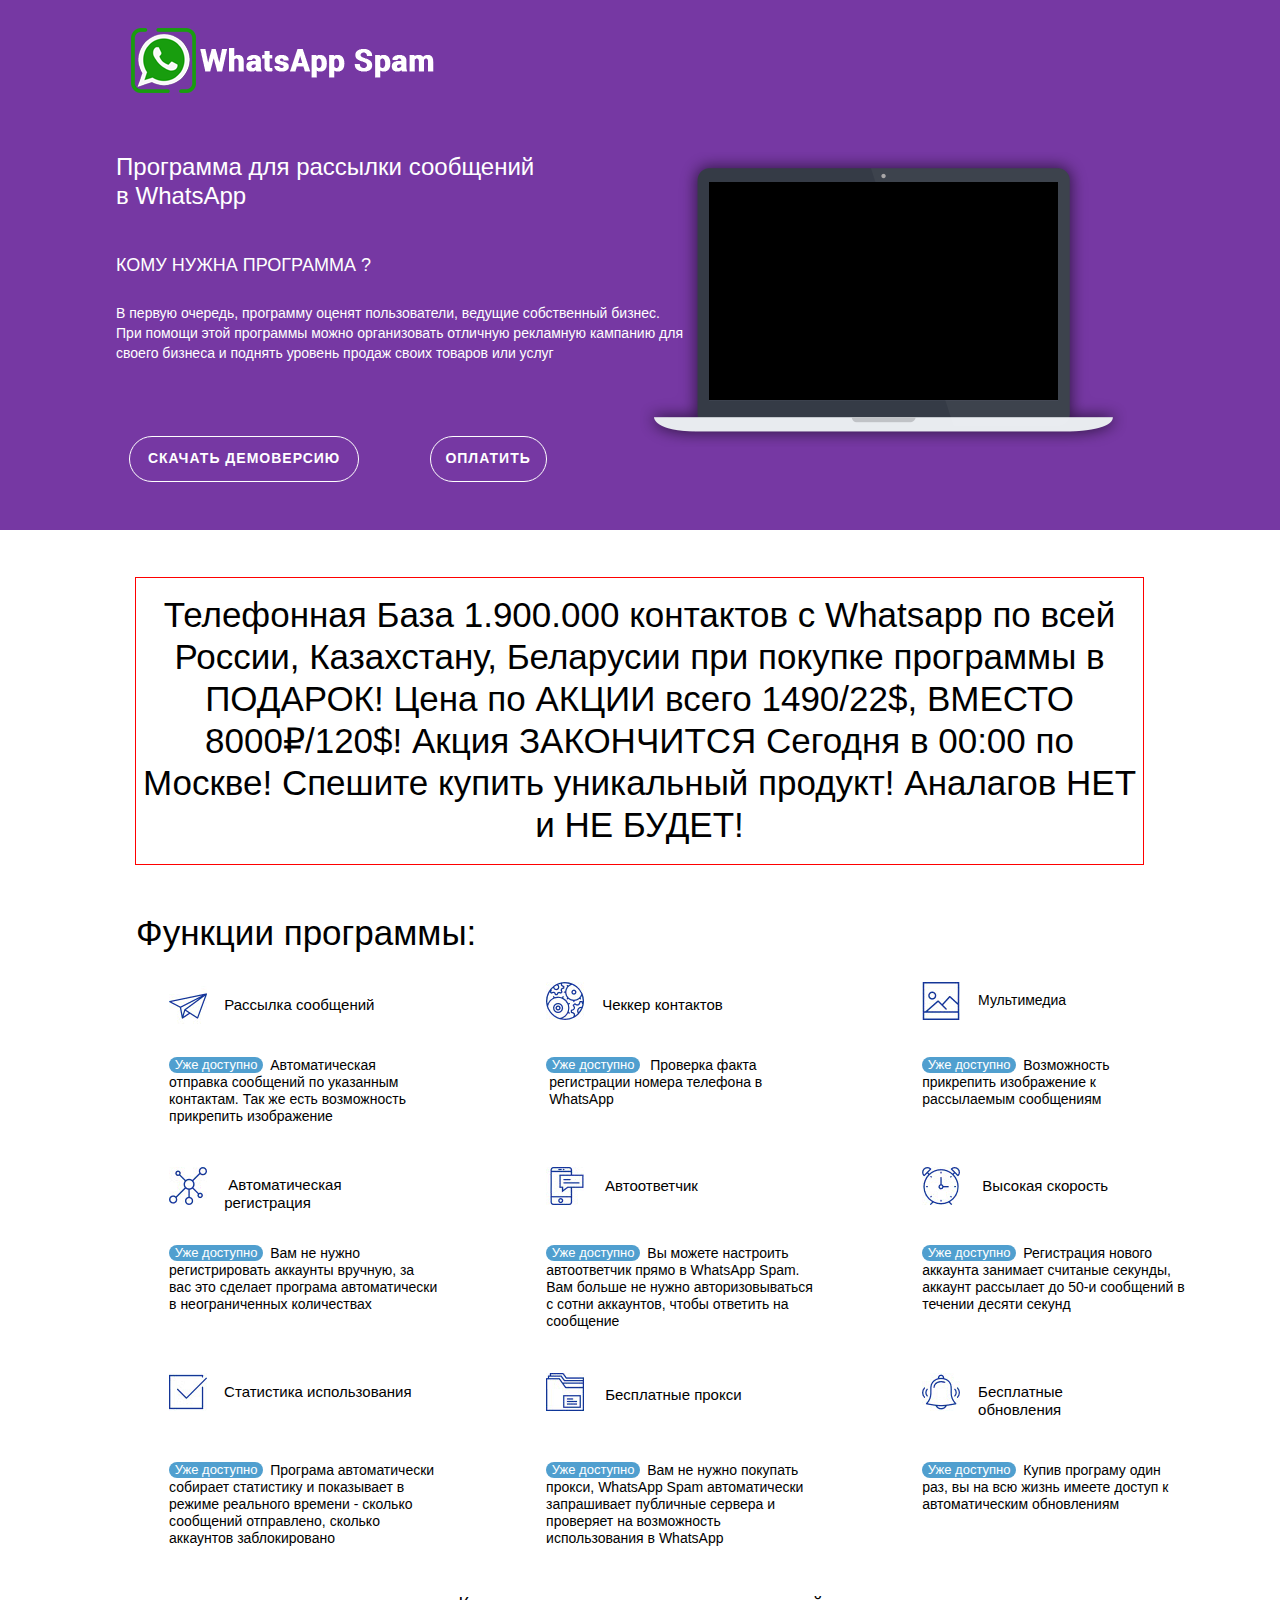
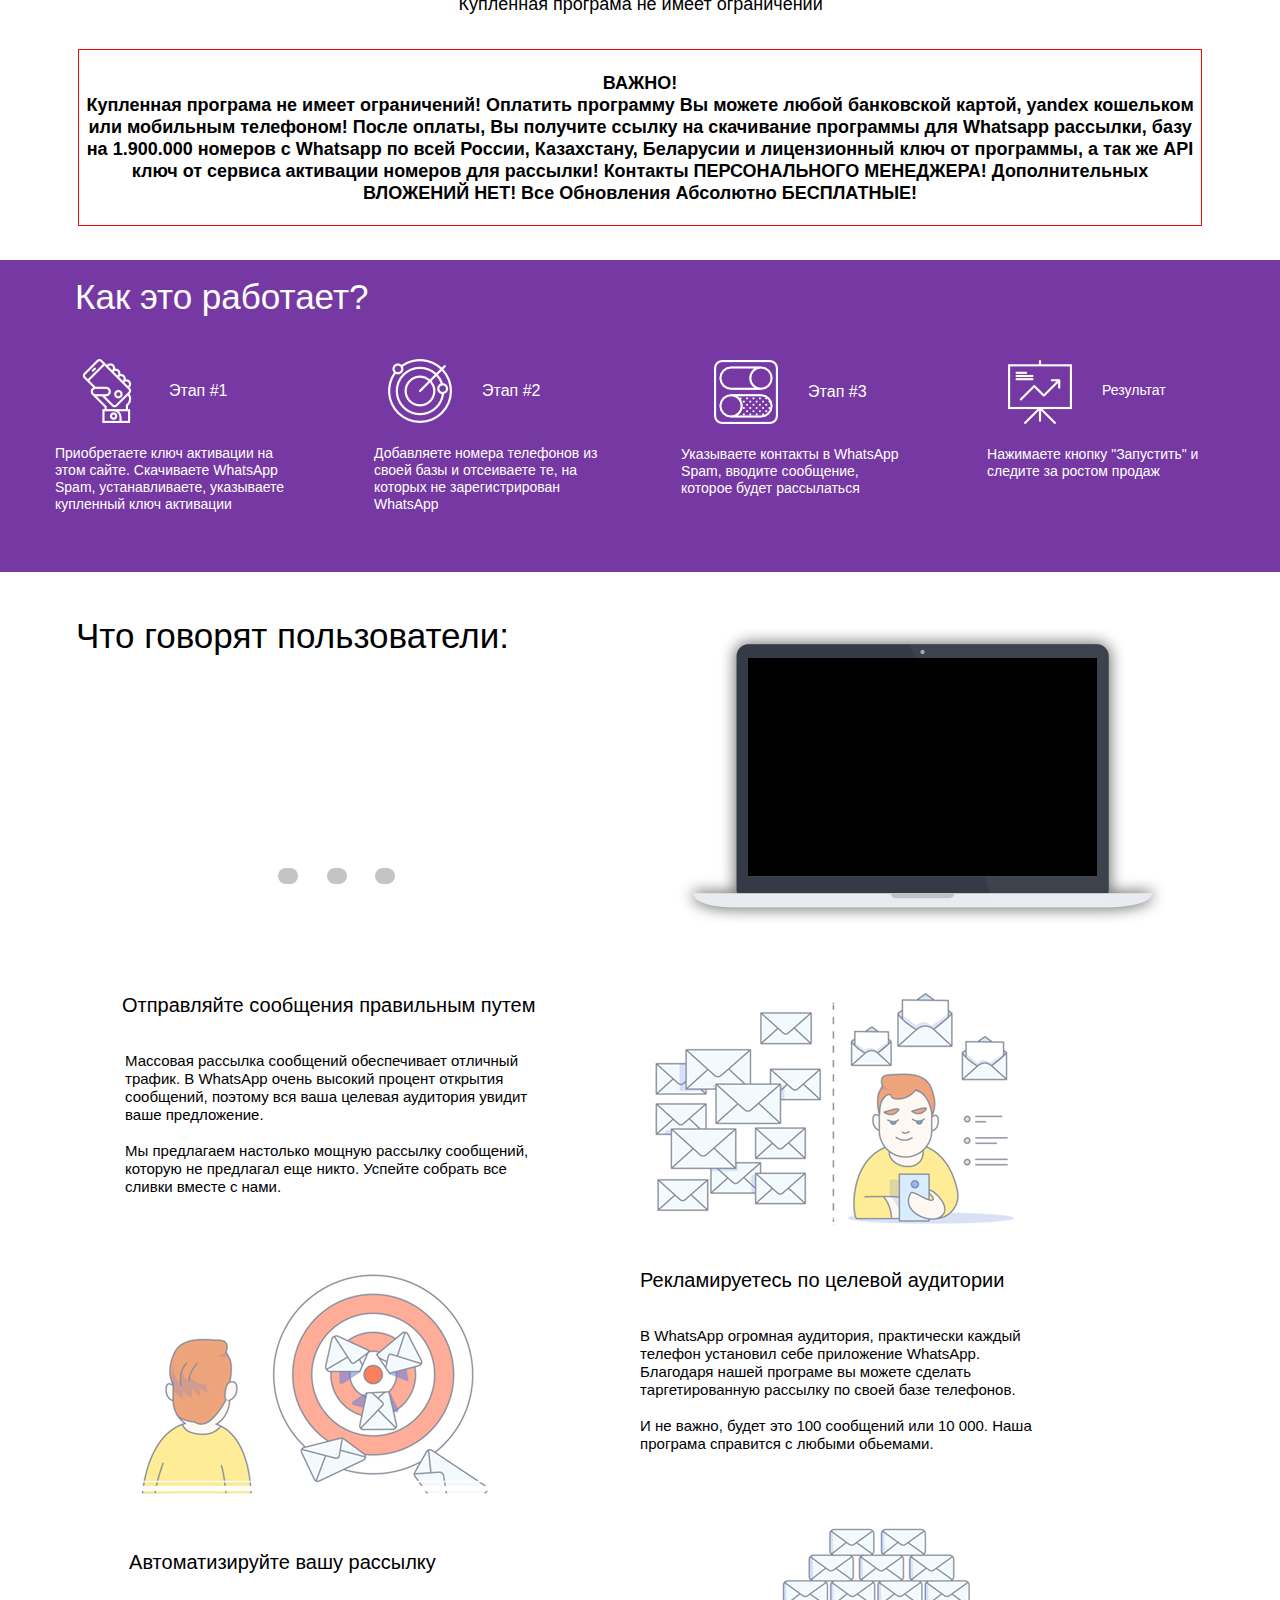
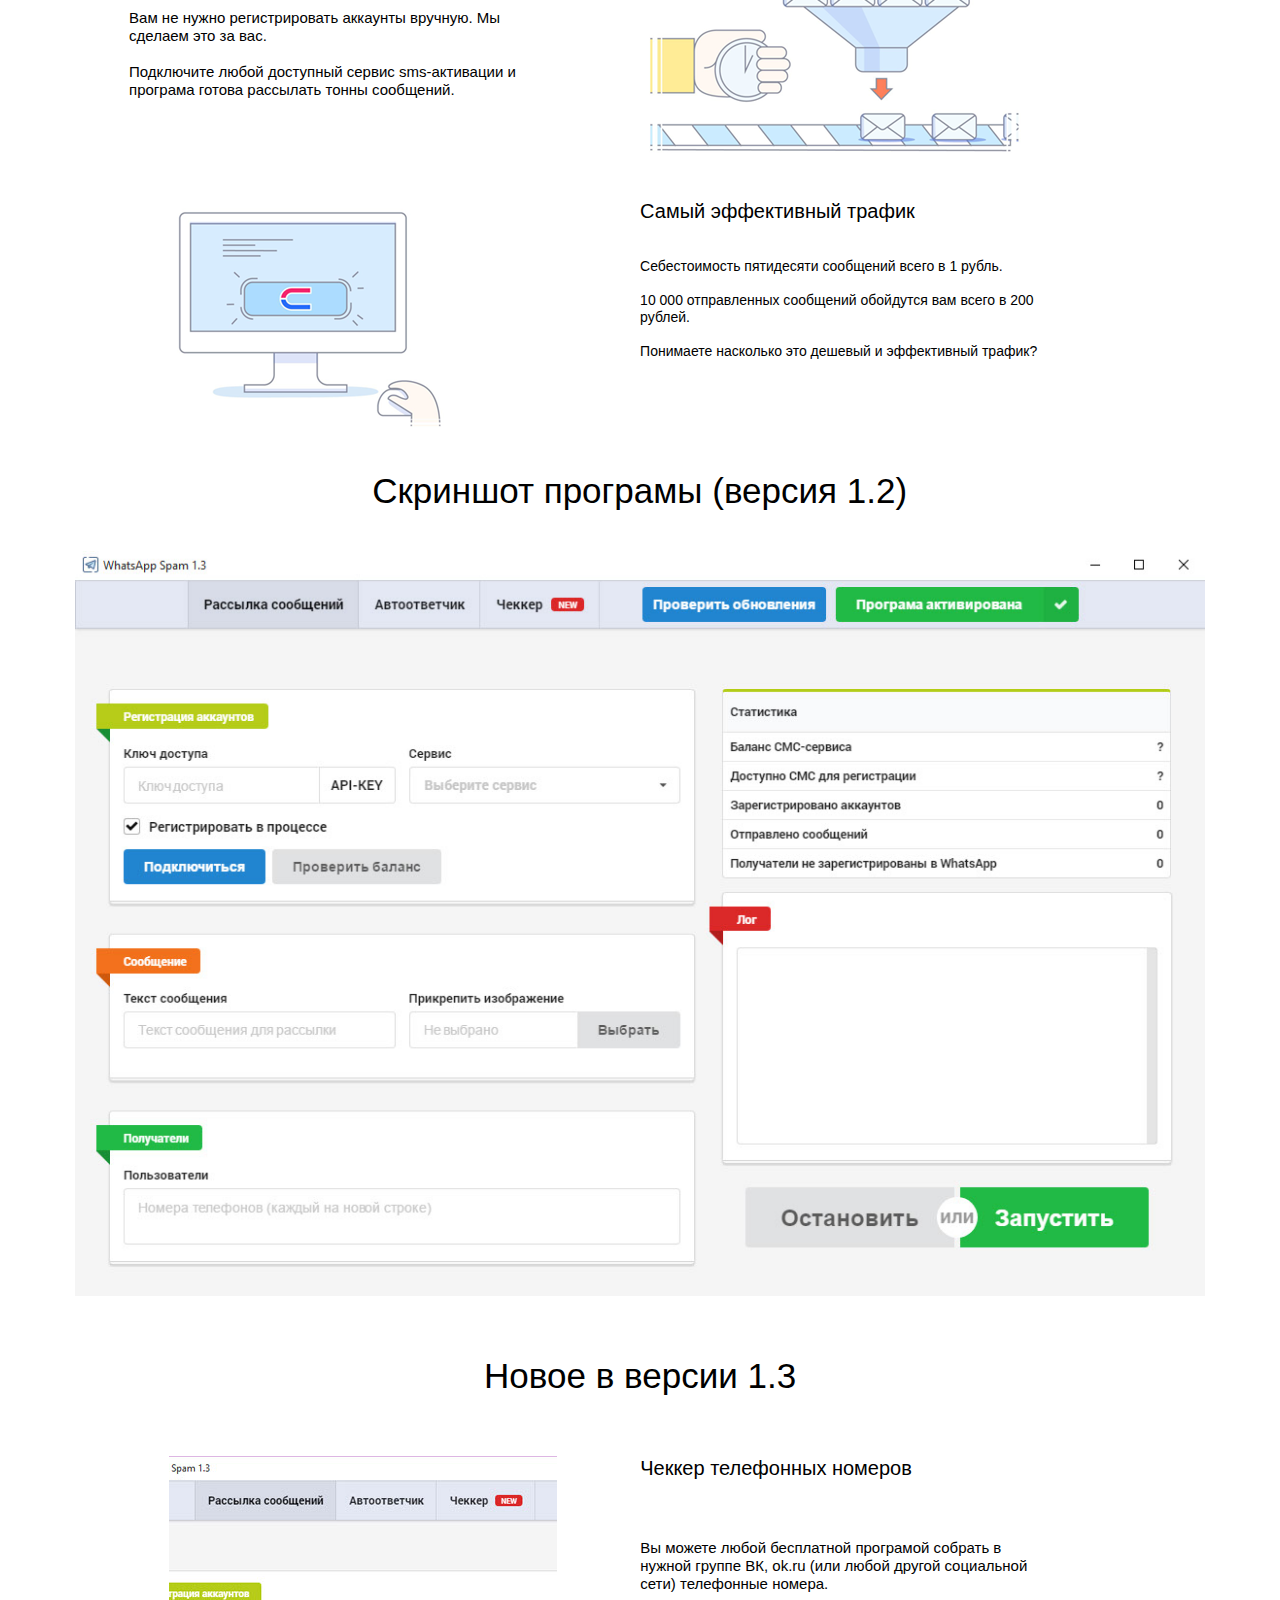
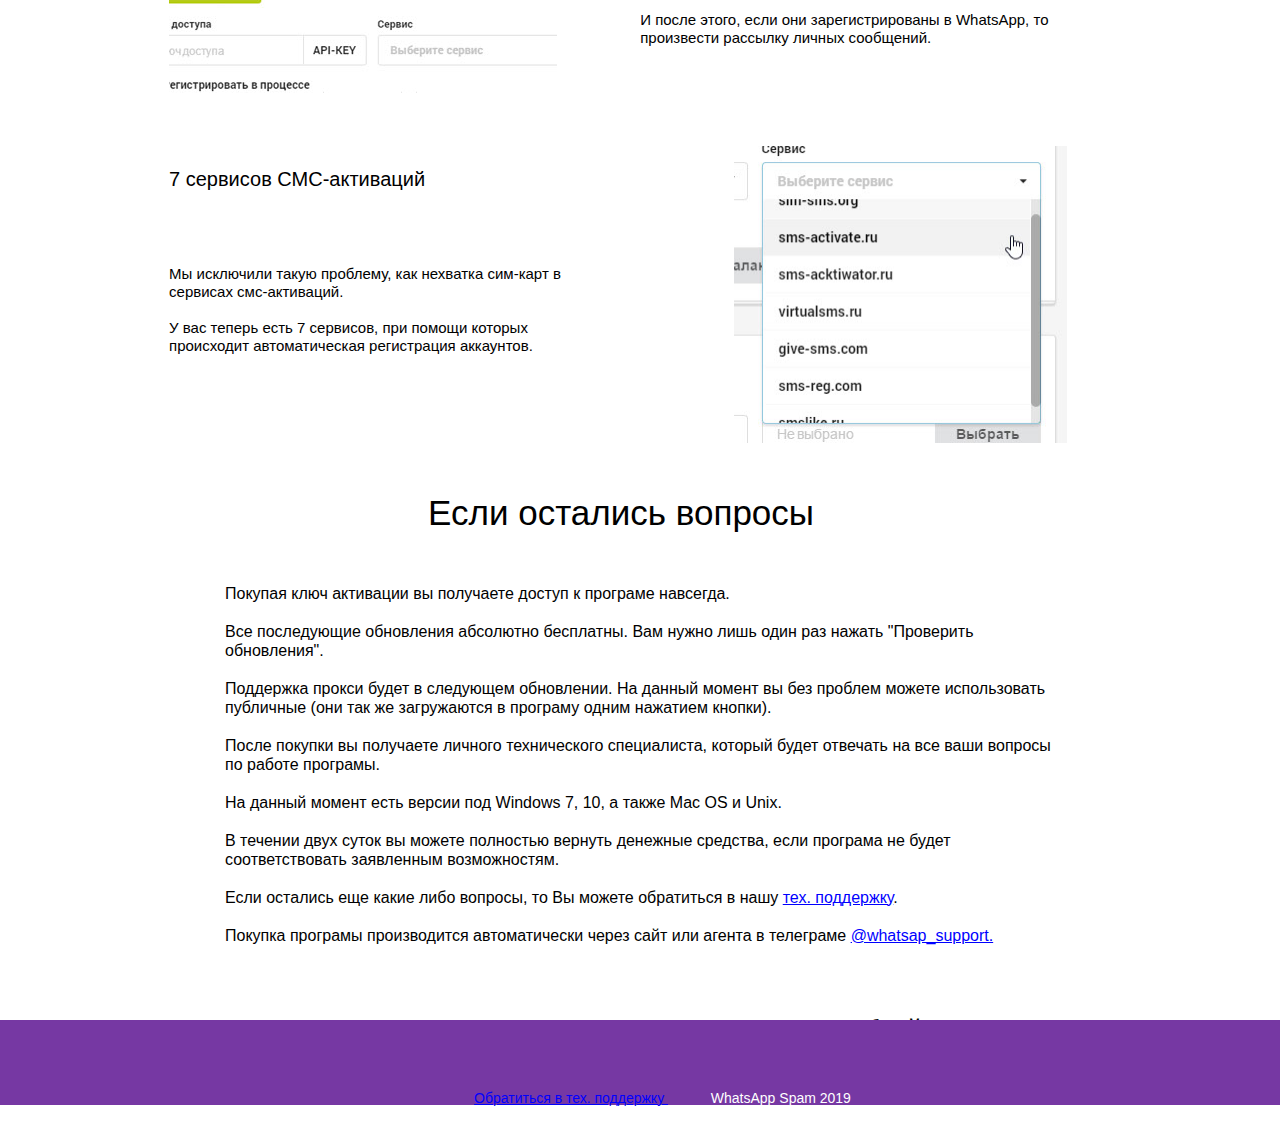
==== index.html @ 0315d5ab "jhjh" ====
<!DOCTYPE html>
<html class="nojs html css_verticalspacer" lang="ru-RU">
 <head>

  <meta http-equiv="Content-type" content="text/html;charset=UTF-8"/>
  <meta name="generator" content="2018.1.0.386"/>
  <meta name="viewport" content="width=device-width, initial-scale=1.0"/>
  
  <script type="text/javascript">
   // Redirect to phone/tablet as necessary
(function(c,b,d){var a=function(){if(navigator.maxTouchPoints>1)return!0;if(window.matchMedia&&window.matchMedia("(-moz-touch-enabled)").matches)return!0;for(var a=["Webkit","Moz","O","ms","Khtml"],b=0,c=a.length;b<c;b++){var d=a[b]+"MaxTouchPoints";if(d in navigator&&navigator[d])return!0}try{return document.createEvent("TouchEvent"),!0}catch(f){}return!1}(),f=function(a){a+="=";for(var b=document.cookie.split(";"),c=0;c<b.length;c++){for(var d=b[c];d.charAt(0)==" ";)d=d.substring(1,d.length);if(d.indexOf(a)==
0)return d.substring(a.length,d.length)}return null};if(f("inbrowserediting")!="true"){var h,f=f("devicelock");f=="phone"&&d?h=d:f=="tablet"&&b&&(h=b);if(f!=c&&!h)if(window.matchMedia)window.matchMedia("(max-device-width: 415px)").matches&&d?h=d:window.matchMedia("(max-device-width: 960px)").matches&&b&&a&&(h=b);else{var c=Math.min(screen.width,screen.height)/(window.devicePixelRatio||1),f=window.screen.systemXDPI||0,g=window.screen.systemYDPI||0,f=f>0&&g>0?Math.min(screen.width/f,screen.height/g):
0;(c<=370||f!=0&&f<=3)&&d?h=d:c<=960&&b&&a&&(h=b)}if(h)document.location=h+(document.location.search||"")+(document.location.hash||""),document.write('<style type="text/css">body {visibility:hidden}</style>')}})("desktop","tablet/index.html","phone/index.html");

// Update the 'nojs'/'js' class on the html node
document.documentElement.className = document.documentElement.className.replace(/\bnojs\b/g, 'js');

// Check that all required assets are uploaded and up-to-date
if(typeof Muse == "undefined") window.Muse = {}; window.Muse.assets = {"required":["museutils.js", "museconfig.js", "jquery.watch.js", "webpro.js", "musewpslideshow.js", "jquery.museoverlay.js", "touchswipe.js", "require.js", "index.css"], "outOfDate":[]};
</script>
  
  <link media="only screen and (max-width: 370px)" rel="alternate" href="http://q.u/phone/index.html"/>
  <link media="only screen and (max-width: 960px)" rel="alternate" href="http://q.u/tablet/index.html"/>
  <title>Домашняя</title>
  <!-- CSS -->
  <link rel="stylesheet" type="text/css" href="css/site_global.css?crc=444006867"/>
  <link rel="stylesheet" type="text/css" href="css/index.css?crc=3972765134" id="pagesheet"/>
    <!--HTML Widget code-->
  <style type="text/css">#u1477.size_fluid_width_height iframe { position:absolute; left:0; top:0; }</style><style type="text/css">#u1493.size_fluid_width_height iframe { position:absolute; left:0; top:0; }</style>
 </head>
 <body>

  <div class="clearfix borderbox" id="page"><!-- group -->
   <div class="clearfix grpelem" id="ppu133"><!-- column -->
    <div class="clearfix colelem" id="pu133"><!-- group -->
     <div class="browser_width grpelem" id="u133-bw">
      <div id="u133"><!-- simple frame --></div>
     </div>
     <div class="browser_width grpelem" id="u179-bw">
      <div id="u179"><!-- simple frame --></div>
     </div>
     <div class="browser_width grpelem" id="u194-bw">
      <div id="u194"><!-- group -->
       <div class="clearfix" id="u194_align_to_page">
        <div class="clip_frame grpelem" id="u156"><!-- image -->
         <img class="block" id="u156_img" src="images/logo.png?crc=494370212" alt="" data-heightwidthratio="0.25396825396825395" data-image-width="315" data-image-height="80"/>
        </div>
        <div class="clearfix grpelem" id="u166-6"><!-- content -->
         <p>Программа для рассылки сообщений</p>
         <p>в WhatsApp</p>
        </div>
        <a class="nonblock nontext Button rounded-corners clearfix grpelem" id="buttonu188" href="https://spam-whatsapp.github.io/whatsapp.zip" data-visibility="changed" style="visibility:hidden"><!-- container box --><div class="clearfix grpelem" id="u189-4"><!-- content --><p>СКАЧАТЬ ДЕМОВЕРСИЮ</p></div></a>
        <a class="nonblock nontext Button rounded-corners clearfix grpelem" id="buttonu200" href="pay.html" data-visibility="changed" style="visibility:hidden"><!-- container box --><div class="clearfix grpelem" id="u201-4"><!-- content --><p>ОПЛАТИТЬ</p></div></a>
        <div class="clearfix grpelem" id="u1504"><!-- group -->
         <div class="clip_frame grpelem" id="u207"><!-- image -->
          <img class="block" id="u207_img" src="images/mac.png?crc=4095265801" alt="" data-heightwidthratio="0.6057494866529775" data-image-width="487" data-image-height="295"/>
         </div>
         <div class="size_fluid_width_height grpelem" id="u1477" data-pintopage="page_fluidx" data-sizePolicy="fluidWidthHeight"><!-- custom html -->
          <div class="fluid_height_spacer"></div>
          
<iframe class="actAsDiv" style="width:100%;height:100%;" src="//www.youtube.com/embed/jlYCPaa9X5w?autoplay=0&loop=0&showinfo=0&theme=dark&color=red&controls=1&modestbranding=0&start=0&fs=1&iv_load_policy=1&wmode=transparent&rel=1" frameborder="0" allowfullscreen></iframe>

         </div>
        </div>
        <div class="PamphletWidget clearfix allow_click_through grpelem" id="pamphletu3745" data-visibility="changed" style="visibility:hidden"><!-- none box -->
         <div class="ThumbGroup clearfix colelem" data-col-pos="0" id="u3762"><!-- none box -->
          <div class="popup_anchor allow_click_through grpelem" data-col-pos="0" id="u3764popup">
           <div class="Thumb popup_element rounded-corners" data-col-pos="0" id="u3764"><!-- simple frame --></div>
          </div>
          <div class="popup_anchor allow_click_through grpelem" data-col-pos="1" id="u3765popup">
           <div class="Thumb popup_element rounded-corners" data-col-pos="1" id="u3765"><!-- simple frame --></div>
          </div>
          <div class="popup_anchor allow_click_through grpelem" data-col-pos="2" id="u3763popup">
           <div class="Thumb popup_element rounded-corners" data-col-pos="2" id="u3763"><!-- simple frame --></div>
          </div>
         </div>
         <div class="popup_anchor allow_click_through colelem" data-col-pos="1" id="u3746popup">
          <div class="ContainerGroup clearfix" data-col-pos="1" id="u3746"><!-- none box -->
           <div class="Container rounded-corners clearfix grpelem" data-col-pos="0" id="u3747"><!-- group -->
            <div class="clearfix grpelem" id="u3748-8"><!-- content -->
             <p id="u3748-2">КОМУ НУЖНА ПРОГРАММА ?</p>
             <p id="u3748-3">&nbsp;</p>
             <p id="u3748-5">В первую очередь, программу оценят пользователи, ведущие собственный бизнес. При помощи этой программы можно организовать отличную рекламную кампанию для своего бизнеса и поднять уровень продаж своих товаров или услуг</p>
             <p id="u3748-6">&nbsp;</p>
            </div>
           </div>
           <div class="Container invi rounded-corners clearfix grpelem" data-col-pos="1" id="u3757"><!-- group -->
            <div class="clearfix grpelem" id="u3758-8"><!-- content -->
             <p id="u3758-2">ЧТО ТАКОЕ WhatsApp Spam?</p>
             <p id="u3758-3">&nbsp;</p>
             <p id="u3758-5">Отличный инструмент для продвижения и автоматизации действий в WhatsApp. Превосходя всех своих конкурентов, WhatsApp на сегодняшний день является самым мощным инструментом и на это конечно же есть причины. Программа смогла пробить все алгоритмы и ограничения, а так же показала превосходную конверсию.</p>
             <p id="u3758-6">&nbsp;</p>
            </div>
           </div>
           <div class="Container invi clearfix grpelem" data-col-pos="2" id="u3752"><!-- group -->
            <div class="clearfix grpelem" id="u3935-8"><!-- content -->
             <p id="u3935-2">ЧТО ТАКОЕ WhatsApp Spam?</p>
             <p id="u3935-3">&nbsp;</p>
             <p id="u3935-5">Отличный инструмент для продвижения и автоматизации действий в WhatsApp. Превосходя всех своих конкурентов, WhatsApp на сегодняшний день является самым мощным инструментом и на это конечно же есть причины. Программа смогла пробить все алгоритмы и ограничения, а так же показала превосходную конверсию.</p>
             <p id="u3935-6">&nbsp;</p>
            </div>
           </div>
          </div>
         </div>
        </div>
       </div>
      </div>
     </div>
    </div>
    <div class="clearfix colelem" id="u513-4"><!-- content -->
     <p id="u513-2">Телефонная База 1.900.000 контактов с Whatsapp по всей России, Казахстану, Беларусии при покупке программы в ПОДАРОК! Цена по АКЦИИ всего 1490/22$, ВМЕСТО 8000₽/120$! Акция ЗАКОНЧИТСЯ Сегодня в 00:00 по Москве! Спешите купить уникальный продукт! Аналагов НЕТ и НЕ БУДЕТ!</p>
    </div>
    <div class="clearfix colelem" id="u516-4"><!-- content -->
     <p>Функции программы:</p>
    </div>
    <div class="clearfix colelem" id="pu522"><!-- group -->
     <div class="clip_frame grpelem" id="u522"><!-- image -->
      <img class="block" id="u522_img" src="images/dir.jpg?crc=4260236824" alt="" data-heightwidthratio="1" data-image-width="38" data-image-height="38"/>
     </div>
     <div class="clearfix grpelem" id="u519-4"><!-- content -->
      <p>Рассылка сообщений</p>
     </div>
     <div class="clearfix grpelem" id="u710"><!-- group -->
      <div class="clip_frame grpelem" id="u679"><!-- image -->
       <img class="block" id="u679_img" src="images/sborandfiltr.jpg?crc=4031972796" alt="" data-heightwidthratio="1" data-image-width="38" data-image-height="38"/>
      </div>
      <div class="clearfix grpelem" id="u673-4" data-sizePolicy="fixed" data-pintopage="page_fluidx"><!-- content -->
       <p>Чеккер контактов</p>
      </div>
     </div>
     <div class="clearfix grpelem" id="u722"><!-- group -->
      <div class="clip_frame grpelem" id="u697"><!-- image -->
       <img class="block" id="u697_img" src="images/autopost.jpg?crc=3957435477" alt="" data-heightwidthratio="1" data-image-width="38" data-image-height="38"/>
      </div>
      <div class="clearfix grpelem" id="u676-4" data-sizePolicy="fixed" data-pintopage="page_fluidx"><!-- content -->
       <p>Мультимедиа</p>
      </div>
     </div>
    </div>
    <div class="clearfix colelem" id="pu716"><!-- group -->
     <div class="clearfix grpelem" id="u716"><!-- group -->
      <div class="clearfix grpelem" id="u545-4" data-sizePolicy="fixed" data-pintopage="page_fluidx"><!-- content -->
       <p>&nbsp;&nbsp;&nbsp;&nbsp;&nbsp;&nbsp;&nbsp;&nbsp;&nbsp;&nbsp;&nbsp;&nbsp;&nbsp;&nbsp;&nbsp;&nbsp;&nbsp;&nbsp;&nbsp;&nbsp;&nbsp;&nbsp;&nbsp;&nbsp;&nbsp; Автоматическая отправка сообщений по указанным контактам. Так же есть возможность прикрепить изображение</p>
      </div>
      <div class="rounded-corners clearfix grpelem" id="u670-4" data-sizePolicy="fixed" data-pintopage="page_fluidx"><!-- content -->
       <p>Уже доступно</p>
      </div>
     </div>
     <div class="clearfix grpelem" id="u713"><!-- group -->
      <div class="clearfix grpelem" id="u658-4" data-sizePolicy="fixed" data-pintopage="page_fluidx"><!-- content -->
       <p>&nbsp;&nbsp;&nbsp;&nbsp;&nbsp;&nbsp;&nbsp;&nbsp;&nbsp;&nbsp;&nbsp;&nbsp;&nbsp;&nbsp;&nbsp;&nbsp;&nbsp;&nbsp;&nbsp;&nbsp;&nbsp;&nbsp;&nbsp;&nbsp;&nbsp; Проверка факта регистрации номера телефона в WhatsApp</p>
      </div>
      <div class="rounded-corners clearfix grpelem" id="u664-4" data-sizePolicy="fixed" data-pintopage="page_fluidx"><!-- content -->
       <p>Уже доступно</p>
      </div>
     </div>
     <div class="clearfix grpelem" id="u719"><!-- group -->
      <div class="clearfix grpelem" id="u661-4" data-sizePolicy="fixed" data-pintopage="page_fluidx"><!-- content -->
       <p>&nbsp;&nbsp;&nbsp;&nbsp;&nbsp;&nbsp;&nbsp;&nbsp;&nbsp;&nbsp;&nbsp;&nbsp;&nbsp;&nbsp;&nbsp;&nbsp;&nbsp;&nbsp;&nbsp;&nbsp;&nbsp;&nbsp;&nbsp;&nbsp;&nbsp; Возможность прикрепить изображение к рассылаемым сообщениям</p>
      </div>
      <div class="rounded-corners clearfix grpelem" id="u667-4" data-sizePolicy="fixed" data-pintopage="page_fluidx"><!-- content -->
       <p>Уже доступно</p>
      </div>
     </div>
    </div>
    <div class="clearfix colelem" id="pu797"><!-- group -->
     <div class="clip_frame grpelem" id="u797"><!-- image -->
      <img class="block" id="u797_img" src="images/vzaim.jpg?crc=4201818429" alt="" data-heightwidthratio="1" data-image-width="38" data-image-height="38"/>
     </div>
     <div class="clearfix grpelem" id="u725-4"><!-- content -->
      <p>&nbsp;Автоматическая регистрация</p>
     </div>
     <div class="clip_frame grpelem" id="u807"><!-- image -->
      <img class="block" id="u807_img" src="images/comment.jpg?crc=208658944" alt="" data-heightwidthratio="1" data-image-width="38" data-image-height="38"/>
     </div>
     <div class="clearfix grpelem" id="u728-4"><!-- content -->
      <p>Автоответчик</p>
     </div>
     <div class="clip_frame grpelem" id="u817"><!-- image -->
      <img class="block" id="u817_img" src="images/copy1.jpg?crc=4014404572" alt="" data-heightwidthratio="1" data-image-width="38" data-image-height="38"/>
     </div>
     <div class="clearfix grpelem" id="u731-4"><!-- content -->
      <p>&nbsp;Высокая скорость</p>
     </div>
    </div>
    <div class="clearfix colelem" id="pu734"><!-- group -->
     <div class="clearfix grpelem" id="u734"><!-- group -->
      <div class="clearfix grpelem" id="u736-4" data-sizePolicy="fixed" data-pintopage="page_fluidx"><!-- content -->
       <p>&nbsp;&nbsp;&nbsp;&nbsp;&nbsp;&nbsp;&nbsp;&nbsp;&nbsp;&nbsp;&nbsp;&nbsp;&nbsp;&nbsp;&nbsp;&nbsp;&nbsp;&nbsp;&nbsp;&nbsp;&nbsp;&nbsp;&nbsp;&nbsp;&nbsp; Вам не нужно регистрировать аккаунты вручную, за вас это сделает програма автоматически в неограниченных количествах</p>
      </div>
      <div class="rounded-corners clearfix grpelem" id="u735-4" data-sizePolicy="fixed" data-pintopage="page_fluidx"><!-- content -->
       <p>Уже доступно</p>
      </div>
     </div>
     <div class="clearfix grpelem" id="u743"><!-- group -->
      <div class="clearfix grpelem" id="u744-4" data-sizePolicy="fixed" data-pintopage="page_fluidx"><!-- content -->
       <p>&nbsp;&nbsp;&nbsp;&nbsp;&nbsp;&nbsp;&nbsp;&nbsp;&nbsp;&nbsp;&nbsp;&nbsp;&nbsp;&nbsp;&nbsp;&nbsp;&nbsp;&nbsp;&nbsp;&nbsp;&nbsp;&nbsp;&nbsp;&nbsp;&nbsp; Вы можете настроить автоответчик прямо в WhatsApp Spam. Вам больше не нужно авторизовываться с сотни аккаунтов, чтобы ответить на сообщение</p>
      </div>
      <div class="rounded-corners clearfix grpelem" id="u745-4" data-sizePolicy="fixed" data-pintopage="page_fluidx"><!-- content -->
       <p>Уже доступно</p>
      </div>
     </div>
     <div class="clearfix grpelem" id="u752"><!-- group -->
      <div class="clearfix grpelem" id="u753-4" data-sizePolicy="fixed" data-pintopage="page_fluidx"><!-- content -->
       <p>&nbsp;&nbsp;&nbsp;&nbsp;&nbsp;&nbsp;&nbsp;&nbsp;&nbsp;&nbsp;&nbsp;&nbsp;&nbsp;&nbsp;&nbsp;&nbsp;&nbsp;&nbsp;&nbsp;&nbsp;&nbsp;&nbsp;&nbsp;&nbsp;&nbsp; Регистрация нового аккаунта занимает считаные секунды, аккаунт рассылает до 50-и сообщений в течении десяти секунд</p>
      </div>
      <div class="rounded-corners clearfix grpelem" id="u754-4" data-sizePolicy="fixed" data-pintopage="page_fluidx"><!-- content -->
       <p>Уже доступно</p>
      </div>
     </div>
    </div>
    <div class="clearfix colelem" id="pu827"><!-- group -->
     <div class="clip_frame grpelem" id="u827"><!-- image -->
      <img class="block" id="u827_img" src="images/auto.jpg?crc=222029234" alt="" data-heightwidthratio="1" data-image-width="38" data-image-height="38"/>
     </div>
     <div class="clearfix grpelem" id="u788-4"><!-- content -->
      <p>Статистика использования</p>
     </div>
     <div class="clip_frame grpelem" id="u847"><!-- image -->
      <img class="block" id="u847_img" src="images/razdel.jpg?crc=186317306" alt="" data-heightwidthratio="1" data-image-width="38" data-image-height="38"/>
     </div>
     <div class="clearfix grpelem" id="u791-4"><!-- content -->
      <p>Бесплатные прокси</p>
     </div>
     <div class="clip_frame grpelem" id="u857"><!-- image -->
      <img class="block" id="u857_img" src="images/telega.jpg?crc=235933922" alt="" data-heightwidthratio="1" data-image-width="38" data-image-height="38"/>
     </div>
     <div class="clearfix grpelem" id="u794-4"><!-- content -->
      <p>Бесплатные обновления</p>
     </div>
    </div>
    <div class="clearfix colelem" id="pu779"><!-- group -->
     <div class="clearfix grpelem" id="u779"><!-- group -->
      <div class="clearfix grpelem" id="u781-4" data-sizePolicy="fixed" data-pintopage="page_fluidx"><!-- content -->
       <p>&nbsp;&nbsp;&nbsp;&nbsp;&nbsp;&nbsp;&nbsp;&nbsp;&nbsp;&nbsp;&nbsp;&nbsp;&nbsp;&nbsp;&nbsp;&nbsp;&nbsp;&nbsp;&nbsp;&nbsp;&nbsp;&nbsp;&nbsp;&nbsp;&nbsp; Програма автоматически собирает статистику и показывает в режиме реального времени - сколько сообщений отправлено, сколько аккаунтов заблокировано</p>
      </div>
      <div class="rounded-corners clearfix grpelem" id="u780-4" data-sizePolicy="fixed" data-pintopage="page_fluidx"><!-- content -->
       <p>Уже доступно</p>
      </div>
     </div>
     <div class="clearfix grpelem" id="u770"><!-- group -->
      <div class="clearfix grpelem" id="u771-4" data-sizePolicy="fixed" data-pintopage="page_fluidx"><!-- content -->
       <p>&nbsp;&nbsp;&nbsp;&nbsp;&nbsp;&nbsp;&nbsp;&nbsp;&nbsp;&nbsp;&nbsp;&nbsp;&nbsp;&nbsp;&nbsp;&nbsp;&nbsp;&nbsp;&nbsp;&nbsp;&nbsp;&nbsp;&nbsp;&nbsp;&nbsp; Вам не нужно покупать прокси, WhatsApp Spam автоматически запрашивает публичные сервера и проверяет на возможность использования в WhatsApp</p>
      </div>
      <div class="rounded-corners clearfix grpelem" id="u772-4" data-sizePolicy="fixed" data-pintopage="page_fluidx"><!-- content -->
       <p>Уже доступно</p>
      </div>
     </div>
     <div class="clearfix grpelem" id="u761"><!-- group -->
      <div class="clearfix grpelem" id="u762-4" data-sizePolicy="fixed" data-pintopage="page_fluidx"><!-- content -->
       <p>&nbsp;&nbsp;&nbsp;&nbsp;&nbsp;&nbsp;&nbsp;&nbsp;&nbsp;&nbsp;&nbsp;&nbsp;&nbsp;&nbsp;&nbsp;&nbsp;&nbsp;&nbsp;&nbsp;&nbsp;&nbsp;&nbsp;&nbsp;&nbsp;&nbsp; Купив програму один раз, вы на всю жизнь имеете доступ к автоматическим обновлениям</p>
      </div>
      <div class="rounded-corners clearfix grpelem" id="u763-4" data-sizePolicy="fixed" data-pintopage="page_fluidx"><!-- content -->
       <p>Уже доступно</p>
      </div>
     </div>
    </div>
    <div class="clearfix colelem" id="u1414-4"><!-- content -->
     <p>Купленная програма не имеет ограничений</p>
    </div>
    <div class="clearfix colelem" id="u1420-7"><!-- content -->
     <p>&nbsp;</p>
     <p>ВАЖНО!</p>
     <p>Купленная програма не имеет ограничений! Оплатить программу Вы можете любой банковской картой, yandex кошельком или мобильным телефоном! После оплаты, Вы получите ссылку на скачивание программы для Whatsapp рассылки, базу на 1.900.000 номеров с Whatsapp по всей России, Казахстану, Беларусии и лицензионный ключ от программы, а так же API ключ от сервиса активации номеров для рассылки! Контакты ПЕРСОНАЛЬНОГО МЕНЕДЖЕРА! Дополнительных ВЛОЖЕНИЙ НЕТ! Все Обновления Абсолютно БЕСПЛАТНЫЕ!</p>
    </div>
    <div class="browser_width colelem" id="u2368-bw">
     <div id="u2368"><!-- group -->
      <div class="clearfix" id="u2368_align_to_page">
       <div class="clearfix grpelem" id="pu1423-4"><!-- column -->
        <div class="clearfix colelem" id="u1423-4"><!-- content -->
         <p>Как это работает?</p>
        </div>
        <div class="clearfix colelem" id="pu2386"><!-- group -->
         <div class="clearfix grpelem" id="u2386"><!-- column -->
          <div class="clearfix colelem" id="pu2325"><!-- group -->
           <div class="clip_frame grpelem" id="u2325"><!-- image -->
            <img class="block" id="u2325_img" src="images/r1.png?crc=3890948521" alt="" data-heightwidthratio="1" data-image-width="64" data-image-height="64"/>
           </div>
           <div class="clearfix grpelem" id="u1426-4"><!-- content -->
            <p>Этап #1</p>
           </div>
          </div>
          <div class="clearfix colelem" id="u1429-4"><!-- content -->
           <p>Приобретаете ключ активации на этом сайте. Скачиваете WhatsApp Spam, устанавливаете, указываете купленный ключ активации</p>
          </div>
         </div>
         <div class="clearfix grpelem" id="u2383"><!-- column -->
          <div class="clearfix colelem" id="pu2335"><!-- group -->
           <div class="clip_frame grpelem" id="u2335"><!-- image -->
            <img class="block" id="u2335_img" src="images/r2.png?crc=3885633433" alt="" data-heightwidthratio="1" data-image-width="64" data-image-height="64"/>
           </div>
           <div class="clearfix grpelem" id="u1444-4"><!-- content -->
            <p>Этап #2</p>
           </div>
          </div>
          <div class="clearfix colelem" id="u1432-4"><!-- content -->
           <p>Добавляете номера телефонов из своей базы и отсеиваете те, на которых не зарегистрирован WhatsApp</p>
          </div>
         </div>
        </div>
       </div>
       <div class="clearfix grpelem" id="u2380"><!-- column -->
        <div class="clearfix colelem" id="pu2345"><!-- group -->
         <div class="clip_frame grpelem" id="u2345"><!-- image -->
          <img class="block" id="u2345_img" src="images/r3.png?crc=439578596" alt="" data-heightwidthratio="1" data-image-width="64" data-image-height="64"/>
         </div>
         <div class="clearfix grpelem" id="u1447-4"><!-- content -->
          <p>Этап #3</p>
         </div>
        </div>
        <div class="clearfix colelem" id="u1435-4"><!-- content -->
         <p>Указываете контакты в WhatsApp Spam, вводите сообщение, которое будет рассылаться</p>
        </div>
       </div>
       <div class="clearfix grpelem" id="u2377"><!-- column -->
        <div class="clearfix colelem" id="pu2355"><!-- group -->
         <div class="clip_frame grpelem" id="u2355"><!-- image -->
          <img class="block" id="u2355_img" src="images/r4.png?crc=402698338" alt="" data-heightwidthratio="1" data-image-width="64" data-image-height="64"/>
         </div>
         <div class="clearfix grpelem" id="u1441-4"><!-- content -->
          <p>Результат</p>
         </div>
        </div>
        <div class="clearfix colelem" id="u1438-4"><!-- content -->
         <p>Нажимаете кнопку &quot;Запустить&quot; и следите за ростом продаж</p>
        </div>
       </div>
      </div>
     </div>
    </div>
    <div class="clearfix colelem" id="ppu1450-4"><!-- group -->
     <div class="clearfix grpelem" id="pu1450-4"><!-- column -->
      <div class="clearfix colelem" id="u1450-4"><!-- content -->
       <p>Что говорят пользователи:</p>
      </div>
      <div class="PamphletWidget clearfix allow_click_through colelem" id="pamphletu2389" data-visibility="changed" style="visibility:hidden"><!-- none box -->
       <div class="popup_anchor allow_click_through grpelem" data-col-pos="0" id="u2396popup">
        <div class="ContainerGroup clearfix" data-col-pos="0" id="u2396"><!-- none box -->
         <div class="Container invi rounded-corners clearfix grpelem" data-col-pos="0" id="u2402"><!-- group -->
          <div class="clearfix grpelem" id="u2403-9"><!-- content -->
           <p id="u2403-2">Лиля Юсупова</p>
           <p id="u2403-4">SMM-специалист</p>
           <p id="u2403-5">&nbsp;</p>
           <p id="u2403-7">«Успела получить ключ активации за отзыв. Лично моё мнение, програма супер. Даже инстаграм не показал такой эффективности, а с ним я работаю уже несколько лет. В общем - огонь »</p>
          </div>
         </div>
         <div class="Container invi rounded-corners clearfix grpelem" data-col-pos="1" id="u2397"><!-- group -->
          <div class="clearfix grpelem" id="u2398-15"><!-- content -->
           <p id="u2398-2">Виктор Морозов</p>
           <p id="u2398-4">Арбитражник</p>
           <p id="u2398-5">&nbsp;</p>
           <p id="u2398-7">«Занимаюсь арбитражем трафика уже долгое время. И я скажу</p>
           <p id="u2398-9">&nbsp;вам, что при помощи WhatsApp Spam можно делать огромные</p>
           <p id="u2398-11">&nbsp;продажи за гроши. Програма окупила себя за пол часа. Очень</p>
           <p id="u2398-13">&nbsp;жаль, что автор не послушал меня и начал публичные продажи»</p>
          </div>
         </div>
         <div class="Container invi rounded-corners clearfix grpelem" data-col-pos="2" id="u2407"><!-- group -->
          <div class="clearfix grpelem" id="u2408-16"><!-- content -->
           <p id="u2408-3"><span id="u2408">Владимир Авраменко</span><span id="u2408-2"></span></p>
           <p id="u2408-5">Предприниматель</p>
           <p id="u2408-6">&nbsp;</p>
           <p id="u2408-8">«Пользуюсь программой около двух месяцев, за это время я</p>
           <p id="u2408-10">&nbsp;понял, что WhatsApp - отличная платформа для бизнеса. На</p>
           <p id="u2408-12">&nbsp;данный момент я получаю из WhatsApp более 70% лидов (такси</p>
           <p id="u2408-14">&nbsp;по г. Москва). Всем рекомендую »</p>
          </div>
         </div>
        </div>
       </div>
       <div class="ThumbGroup clearfix grpelem" data-col-pos="1" id="u2390"><!-- none box -->
        <div class="popup_anchor allow_click_through grpelem" data-col-pos="0" id="u2392popup">
         <div class="Thumb popup_element rounded-corners" data-col-pos="0" id="u2392"><!-- simple frame --></div>
        </div>
        <div class="popup_anchor allow_click_through grpelem" data-col-pos="1" id="u2393popup">
         <div class="Thumb popup_element rounded-corners" data-col-pos="1" id="u2393"><!-- simple frame --></div>
        </div>
        <div class="popup_anchor allow_click_through grpelem" data-col-pos="2" id="u2391popup">
         <div class="Thumb popup_element rounded-corners" data-col-pos="2" id="u2391"><!-- simple frame --></div>
        </div>
       </div>
      </div>
     </div>
     <div class="clearfix grpelem" id="u1501"><!-- group -->
      <div class="clip_frame grpelem" id="u1453"><!-- image -->
       <img class="block" id="u1453_img" src="images/mac.png?crc=4095265801" alt="" data-heightwidthratio="0.6057494866529775" data-image-width="487" data-image-height="295"/>
      </div>
      <div class="size_fluid_width_height grpelem" id="u1493" data-pintopage="page_fluidx" data-sizePolicy="fluidWidthHeight"><!-- custom html -->
       <div class="fluid_height_spacer"></div>
       
<iframe class="actAsDiv" style="width:100%;height:100%;" src="//www.youtube.com/embed/_IQMrvzdGzU?autoplay=0&loop=0&showinfo=0&theme=dark&color=red&controls=1&modestbranding=0&start=0&fs=1&iv_load_policy=1&wmode=transparent&rel=1" frameborder="0" allowfullscreen></iframe>

      </div>
     </div>
    </div>
    <div class="clearfix colelem" id="pu2488"><!-- group -->
     <div class="clearfix grpelem" id="u2488"><!-- column -->
      <div class="clearfix colelem" id="u1507-4"><!-- content -->
       <p>Отправляйте сообщения правильным путем</p>
      </div>
      <div class="clearfix colelem" id="u1510-8"><!-- content -->
       <p>Массовая рассылка сообщений обеспечивает отличный трафик. В WhatsApp очень высокий процент открытия сообщений, поэтому вся ваша целевая аудитория увидит ваше предложение.</p>
       <p>&nbsp;</p>
       <p>Мы предлагаем настолько мощную рассылку сообщений, которую не предлагал еще никто. Успейте собрать все сливки вместе с нами.</p>
       <p>&nbsp;</p>
      </div>
     </div>
     <div class="clip_frame grpelem" id="u1513"><!-- image -->
      <img class="block" id="u1513_img" src="images/advantage-1.png?crc=4216542215" alt="" data-heightwidthratio="0.6089238845144357" data-image-width="381" data-image-height="232"/>
     </div>
    </div>
    <div class="clearfix colelem" id="pu1529"><!-- group -->
     <div class="clip_frame grpelem" id="u1529"><!-- image -->
      <img class="block" id="u1529_img" src="images/advantage-2.png?crc=3799303517" alt="" data-heightwidthratio="0.6089238845144357" data-image-width="381" data-image-height="232"/>
     </div>
     <div class="clearfix grpelem" id="u2494"><!-- column -->
      <div class="clearfix colelem" id="u1523-4"><!-- content -->
       <p>Рекламируетесь по целевой аудитории</p>
      </div>
      <div class="clearfix colelem" id="u1526-7"><!-- content -->
       <p>В WhatsApp огромная аудитория, практически каждый телефон установил себе приложение WhatsApp. Благодаря нашей програме вы можете сделать таргетированную рассылку по своей базе телефонов.</p>
       <p>&nbsp;</p>
       <p>И не важно, будет это 100 сообщений или 10 000. Наша програма справится с любыми обьемами.</p>
      </div>
     </div>
    </div>
    <div class="clearfix colelem" id="ppu1539-4"><!-- group -->
     <div class="clearfix grpelem" id="pu1539-4"><!-- column -->
      <div class="clearfix colelem" id="u1539-4"><!-- content -->
       <p>Автоматизируйте вашу рассылку</p>
      </div>
      <div class="clearfix colelem" id="u1542-8"><!-- content -->
       <p>Вам не нужно регистрировать аккаунты вручную. Мы сделаем это за вас.</p>
       <p>&nbsp;</p>
       <p>Подключите любой доступный сервис sms-активации и програма готова рассылать тонны сообщений.</p>
       <p>&nbsp;</p>
      </div>
     </div>
     <div class="clip_frame grpelem" id="u1545"><!-- image -->
      <img class="block" id="u1545_img" src="images/advantage-3.png?crc=518700376" alt="" data-heightwidthratio="0.6089238845144357" data-image-width="381" data-image-height="232"/>
     </div>
    </div>
    <div class="clearfix colelem" id="pu1797"><!-- group -->
     <div class="clip_frame grpelem" id="u1797"><!-- image -->
      <img class="block" id="u1797_img" src="images/advantage-4.png?crc=139734404" alt="" data-heightwidthratio="0.6089238845144357" data-image-width="381" data-image-height="232"/>
     </div>
     <div class="clearfix grpelem" id="pu1791-4"><!-- column -->
      <div class="clearfix colelem" id="u1791-4"><!-- content -->
       <p>Самый эффективный трафик</p>
      </div>
      <div class="clearfix colelem" id="u1794-10"><!-- content -->
       <p>Себестоимость пятидесяти сообщений всего в 1 рубль.</p>
       <p>&nbsp;</p>
       <p>10 000 отправленных сообщений обойдутся вам всего в 200 рублей.</p>
       <p>&nbsp;</p>
       <p>Понимаете насколько это дешевый и эффективный трафик?</p>
      </div>
     </div>
    </div>
    <div class="clearfix colelem" id="u1917-4"><!-- content -->
     <p>Скриншот програмы (версия 1.2)</p>
    </div>
    <div class="clip_frame colelem" id="u1930"><!-- image -->
     <img class="block" id="u1930_img" src="images/scr.jpg?crc=156778736" alt="" data-heightwidthratio="0.6592920353982301" data-image-width="1130" data-image-height="745"/>
    </div>
    <div class="clearfix colelem" id="u1940-4"><!-- content -->
     <p>Новое в версии 1.3</p>
    </div>
    <div class="clearfix colelem" id="pu1943"><!-- group -->
     <div class="clip_frame grpelem" id="u1943"><!-- image -->
      <img class="block" id="u1943_img" src="images/1.jpg?crc=88028648" alt="" data-heightwidthratio="0.6108247422680413" data-image-width="388" data-image-height="237"/>
     </div>
     <div class="clearfix grpelem" id="pu1953-4"><!-- column -->
      <div class="clearfix colelem" id="u1953-4"><!-- content -->
       <p>Чеккер телефонных номеров</p>
      </div>
      <div class="clearfix colelem" id="u1956-7"><!-- content -->
       <p>Вы можете любой бесплатной програмой собрать в нужной группе ВК, ok.ru (или любой другой социальной сети) телефонные номера.</p>
       <p>&nbsp;</p>
       <p>И после этого, если они зарегистрированы в WhatsApp, то произвести рассылку личных сообщений.</p>
      </div>
     </div>
    </div>
    <div class="clearfix colelem" id="ppu1962-4"><!-- group -->
     <div class="clearfix grpelem" id="pu1962-4"><!-- column -->
      <div class="clearfix colelem" id="u1962-4"><!-- content -->
       <p>7 сервисов СМС-активаций</p>
      </div>
      <div class="clearfix colelem" id="u1959-8"><!-- content -->
       <p>Мы исключили такую проблему, как нехватка сим-карт в сервисах смс-активаций.</p>
       <p>&nbsp;</p>
       <p>У вас теперь есть 7 сервисов, при помощи которых происходит автоматическая регистрация аккаунтов.</p>
       <p>&nbsp;</p>
      </div>
     </div>
     <div class="clip_frame grpelem" id="u1965"><!-- image -->
      <img class="block" id="u1965_img" src="images/2.jpg?crc=244261239" alt="" data-heightwidthratio="0.8888888888888888" data-image-width="333" data-image-height="296"/>
     </div>
    </div>
    <div class="clearfix colelem" id="u1975-4"><!-- content -->
     <p>Если остались вопросы</p>
    </div>
    <div class="clearfix colelem" id="u1978-31"><!-- content -->
     <p>Покупая ключ активации вы получаете доступ к програме навсегда.</p>
     <p>&nbsp;</p>
     <p>Все последующие обновления абсолютно бесплатны. Вам нужно лишь один раз нажать &quot;Проверить обновления&quot;.</p>
     <p>&nbsp;</p>
     <p>Поддержка прокси будет в следующем обновлении. На данный момент вы без проблем можете использовать публичные (они так же загружаются в програму одним нажатием кнопки).</p>
     <p>&nbsp;</p>
     <p>После покупки вы получаете личного технического специалиста, который будет отвечать на все ваши вопросы по работе програмы.</p>
     <p>&nbsp;</p>
     <p>На данный момент есть версии под Windows 7, 10, а также Mac OS и Unix.</p>
     <p>&nbsp;</p>
     <p>В течении двух суток вы можете полностью вернуть денежные средства, если програма не будет соответствовать заявленным возможностям.</p>
     <p>&nbsp;</p>
     <p>Если остались еще какие либо вопросы, то Вы можете обратиться в нашу <a class="nonblock" href="tg://resolve?domain=%20whatsap_support">тех. поддержку</a>.</p>
     <p>&nbsp;</p>
     <p>Покупка програмы производится автоматически через сайт или агента в телеграме <a class="nonblock" href="tg://resolve?domain=%20whatsap_support">@whatsap_support.</a></p>
     <p>&nbsp;</p>
    </div>
    <div class="clearfix colelem" id="u2000"><!-- group -->
     <div class="clearfix grpelem" id="u1981-8"><!-- content -->
      <p>И самое главное, цена всего <span id="u1981-2">&nbsp;&nbsp;&nbsp;&nbsp;&nbsp;&nbsp;&nbsp;&nbsp;&nbsp; </span> <span id="u1981-4">1 490</span> рублей</p>
     </div>
     <div class="clearfix grpelem" id="u1997"><!-- group -->
      <div class="clearfix grpelem" id="u1991-4"><!-- content -->
       <p><span id="u1991">8 000</span></p>
      </div>
      <div class="rounded-corners grpelem" id="u1994"><!-- simple frame --></div>
     </div>
    </div>
    <div class="clearfix colelem" id="u2006-6" data-sizePolicy="fixed" data-pintopage="page_fluidx"><!-- content -->
     <p><a class="nonblock" href="tg://resolve?domain=%20whatsap_support">Обратиться в тех. поддержку </a>&nbsp;&nbsp;&nbsp;&nbsp;&nbsp;&nbsp;&nbsp;&nbsp;&nbsp;&nbsp; WhatsApp Spam 2019</p>
    </div>
   </div>
   <div class="verticalspacer" data-offset-top="5872" data-content-above-spacer="5871" data-content-below-spacer="0" data-sizePolicy="fixed" data-pintopage="page_fixedLeft"></div>
   <div class="browser_width grpelem" id="u2003-bw">
    <div id="u2003"><!-- simple frame --></div>
   </div>
  </div>
  <!-- Other scripts -->
  <script type="text/javascript">
   // Decide whether to suppress missing file error or not based on preference setting
var suppressMissingFileError = false
</script>
  <script type="text/javascript">
   window.Muse.assets.check=function(c){if(!window.Muse.assets.checked){window.Muse.assets.checked=!0;var b={},d=function(a,b){if(window.getComputedStyle){var c=window.getComputedStyle(a,null);return c&&c.getPropertyValue(b)||c&&c[b]||""}if(document.documentElement.currentStyle)return(c=a.currentStyle)&&c[b]||a.style&&a.style[b]||"";return""},a=function(a){if(a.match(/^rgb/))return a=a.replace(/\s+/g,"").match(/([\d\,]+)/gi)[0].split(","),(parseInt(a[0])<<16)+(parseInt(a[1])<<8)+parseInt(a[2]);if(a.match(/^\#/))return parseInt(a.substr(1),
16);return 0},f=function(f){for(var g=document.getElementsByTagName("link"),j=0;j<g.length;j++)if("text/css"==g[j].type){var l=(g[j].href||"").match(/\/?css\/([\w\-]+\.css)\?crc=(\d+)/);if(!l||!l[1]||!l[2])break;b[l[1]]=l[2]}g=document.createElement("div");g.className="version";g.style.cssText="display:none; width:1px; height:1px;";document.getElementsByTagName("body")[0].appendChild(g);for(j=0;j<Muse.assets.required.length;){var l=Muse.assets.required[j],k=l.match(/([\w\-\.]+)\.(\w+)$/),i=k&&k[1]?
k[1]:null,k=k&&k[2]?k[2]:null;switch(k.toLowerCase()){case "css":i=i.replace(/\W/gi,"_").replace(/^([^a-z])/gi,"_$1");g.className+=" "+i;i=a(d(g,"color"));k=a(d(g,"backgroundColor"));i!=0||k!=0?(Muse.assets.required.splice(j,1),"undefined"!=typeof b[l]&&(i!=b[l]>>>24||k!=(b[l]&16777215))&&Muse.assets.outOfDate.push(l)):j++;g.className="version";break;case "js":j++;break;default:throw Error("Unsupported file type: "+k);}}c?c().jquery!="1.8.3"&&Muse.assets.outOfDate.push("jquery-1.8.3.min.js"):Muse.assets.required.push("jquery-1.8.3.min.js");
g.parentNode.removeChild(g);if(Muse.assets.outOfDate.length||Muse.assets.required.length)g="Некоторые файлы на сервере могут отсутствовать или быть некорректными. Очистите кэш-память браузера и повторите попытку. Если проблему не удается устранить, свяжитесь с разработчиками сайта.",f&&Muse.assets.outOfDate.length&&(g+="\nOut of date: "+Muse.assets.outOfDate.join(",")),f&&Muse.assets.required.length&&(g+="\nMissing: "+Muse.assets.required.join(",")),suppressMissingFileError?(g+="\nUse SuppressMissingFileError key in AppPrefs.xml to show missing file error pop up.",console.log(g)):alert(g)};location&&location.search&&location.search.match&&location.search.match(/muse_debug/gi)?
setTimeout(function(){f(!0)},5E3):f()}};
var muse_init=function(){require.config({baseUrl:""});require(["jquery","museutils","whatinput","jquery.watch","webpro","musewpslideshow","jquery.museoverlay","touchswipe"],function(c){var $ = c;$(document).ready(function(){try{
window.Muse.assets.check($);/* body */
Muse.Utils.transformMarkupToFixBrowserProblemsPreInit();/* body */
Muse.Utils.prepHyperlinks(true);/* body */
Muse.Utils.resizeHeight('.browser_width');/* resize height */
Muse.Utils.requestAnimationFrame(function() { $('body').addClass('initialized'); });/* mark body as initialized */
Muse.Utils.resizeHeight('.popup_anchor.allow_click_through');/* resize height */
Muse.Utils.makeButtonsVisibleAfterSettingMinWidth();/* body */
Muse.Utils.initWidget('#pamphletu3745', ['#bp_infinity'], function(elem) { return new WebPro.Widget.ContentSlideShow(elem, {contentLayout_runtime:'loose',event:'mouseover',deactivationEvent:'none',autoPlay:true,displayInterval:3000,transitionStyle:'fading',transitionDuration:500,hideAllContentsFirst:false,triggersOnTop:false,shuffle:false,enableSwipe:false,resumeAutoplay:true,resumeAutoplayInterval:3000,playOnce:false,autoActivate_runtime:false,isResponsive:true}); });/* #pamphletu3745 */
Muse.Utils.initWidget('#pamphletu2389', ['#bp_infinity'], function(elem) { return new WebPro.Widget.ContentSlideShow(elem, {contentLayout_runtime:'loose',event:'mouseover',deactivationEvent:'none',autoPlay:true,displayInterval:3000,transitionStyle:'fading',transitionDuration:500,hideAllContentsFirst:true,triggersOnTop:true,shuffle:false,enableSwipe:true,resumeAutoplay:true,resumeAutoplayInterval:3000,playOnce:false,autoActivate_runtime:false,isResponsive:true}); });/* #pamphletu2389 */
Muse.Utils.fullPage('#page');/* 100% height page */
Muse.Utils.showWidgetsWhenReady();/* body */
Muse.Utils.transformMarkupToFixBrowserProblems();/* body */
}catch(b){if(b&&"function"==typeof b.notify?b.notify():Muse.Assert.fail("Error calling selector function: "+b),false)throw b;}})})};

</script>
  <!-- RequireJS script -->
  <script src="scripts/require.js?crc=7928878" type="text/javascript" async data-main="scripts/museconfig.js?crc=4286661555" onload="if (requirejs) requirejs.onError = function(requireType, requireModule) { if (requireType && requireType.toString && requireType.toString().indexOf && 0 <= requireType.toString().indexOf('#scripterror')) window.Muse.assets.check(); }" onerror="window.Muse.assets.check();"></script>
   </body>
</html>
---- css/site_global.css ----
html{min-height:100%;min-width:100%;-ms-text-size-adjust:none;}body,div,dl,dt,dd,ul,ol,li,nav,h1,h2,h3,h4,h5,h6,pre,code,form,fieldset,legend,input,button,textarea,p,blockquote,th,td,a{margin:0px;padding:0px;border-width:0px;border-style:solid;border-color:transparent;-webkit-transform-origin:left top;-ms-transform-origin:left top;-o-transform-origin:left top;transform-origin:left top;background-repeat:no-repeat;}button.submit-btn{-moz-box-sizing:content-box;-webkit-box-sizing:content-box;box-sizing:content-box;}.transition{-webkit-transition-property:background-image,background-position,background-color,border-color,border-radius,color,font-size,font-style,font-weight,letter-spacing,line-height,text-align,box-shadow,text-shadow,opacity;transition-property:background-image,background-position,background-color,border-color,border-radius,color,font-size,font-style,font-weight,letter-spacing,line-height,text-align,box-shadow,text-shadow,opacity;}.transition *{-webkit-transition:inherit;transition:inherit;}table{border-collapse:collapse;border-spacing:0px;}fieldset,img{border:0px;border-style:solid;-webkit-transform-origin:left top;-ms-transform-origin:left top;-o-transform-origin:left top;transform-origin:left top;}address,caption,cite,code,dfn,em,strong,th,var,optgroup{font-style:inherit;font-weight:inherit;}del,ins{text-decoration:none;}li{list-style:none;}caption,th{text-align:left;}h1,h2,h3,h4,h5,h6{font-size:100%;font-weight:inherit;}input,button,textarea,select,optgroup,option{font-family:inherit;font-size:inherit;font-style:inherit;font-weight:inherit;}.form-grp input,.form-grp textarea{-webkit-appearance:none;-webkit-border-radius:0;}body{font-family:Arial, Helvetica Neue, Helvetica, sans-serif;text-align:left;font-size:14px;line-height:17px;word-wrap:break-word;text-rendering:optimizeLegibility;-moz-font-feature-settings:'liga';-ms-font-feature-settings:'liga';-webkit-font-feature-settings:'liga';font-feature-settings:'liga';}a:link{color:#0000FF;text-decoration:underline;}a:visited{color:#800080;text-decoration:underline;}a:hover{color:#0000FF;text-decoration:underline;}a:active{color:#EE0000;text-decoration:underline;}a.nontext{color:black;text-decoration:none;font-style:normal;font-weight:normal;}.normal_text{color:#000000;direction:ltr;font-family:Arial, Helvetica Neue, Helvetica, sans-serif;font-size:14px;font-style:normal;font-weight:normal;letter-spacing:0px;line-height:17px;text-align:left;text-decoration:none;text-indent:0px;text-transform:none;vertical-align:0px;padding:0px;}.list0 li:before{position:absolute;right:100%;letter-spacing:0px;text-decoration:none;font-weight:normal;font-style:normal;}.rtl-list li:before{right:auto;left:100%;}.nls-None > li:before,.nls-None .list3 > li:before,.nls-None .list6 > li:before{margin-right:6px;content:'•';}.nls-None .list1 > li:before,.nls-None .list4 > li:before,.nls-None .list7 > li:before{margin-right:6px;content:'○';}.nls-None,.nls-None .list1,.nls-None .list2,.nls-None .list3,.nls-None .list4,.nls-None .list5,.nls-None .list6,.nls-None .list7,.nls-None .list8{padding-left:34px;}.nls-None.rtl-list,.nls-None .list1.rtl-list,.nls-None .list2.rtl-list,.nls-None .list3.rtl-list,.nls-None .list4.rtl-list,.nls-None .list5.rtl-list,.nls-None .list6.rtl-list,.nls-None .list7.rtl-list,.nls-None .list8.rtl-list{padding-left:0px;padding-right:34px;}.nls-None .list2 > li:before,.nls-None .list5 > li:before,.nls-None .list8 > li:before{margin-right:6px;content:'-';}.nls-None.rtl-list > li:before,.nls-None .list1.rtl-list > li:before,.nls-None .list2.rtl-list > li:before,.nls-None .list3.rtl-list > li:before,.nls-None .list4.rtl-list > li:before,.nls-None .list5.rtl-list > li:before,.nls-None .list6.rtl-list > li:before,.nls-None .list7.rtl-list > li:before,.nls-None .list8.rtl-list > li:before{margin-right:0px;margin-left:6px;}.TabbedPanelsTab{white-space:nowrap;}.MenuBar .MenuBarView,.MenuBar .SubMenuView{display:block;list-style:none;}.MenuBar .SubMenu{display:none;position:absolute;}.NoWrap{white-space:nowrap;word-wrap:normal;}.rootelem{margin-left:auto;margin-right:auto;}.colelem{display:inline;float:left;clear:both;}.clearfix:after{content:"\0020";visibility:hidden;display:block;height:0px;clear:both;}*:first-child+html .clearfix{zoom:1;}.clip_frame{overflow:hidden;}.popup_anchor{position:relative;width:0px;height:0px;}.allow_click_through *{pointer-events:auto;}.popup_element{z-index:100000;}.svg{display:block;vertical-align:top;}span.wrap{content:'';clear:left;display:block;}span.actAsInlineDiv{display:inline-block;}.position_content,.excludeFromNormalFlow{float:left;}.preload_images{position:absolute;overflow:hidden;left:-9999px;top:-9999px;height:1px;width:1px;}.preload{height:1px;width:1px;}.animateStates{-webkit-transition:0.3s ease-in-out;-moz-transition:0.3s ease-in-out;-o-transition:0.3s ease-in-out;transition:0.3s ease-in-out;}[data-whatinput="mouse"] *:focus,[data-whatinput="touch"] *:focus,input:focus,textarea:focus{outline:none;}textarea{resize:none;overflow:auto;}.allow_click_through,.fld-prompt{pointer-events:none;}.wrapped-input{position:absolute;top:0px;left:0px;background:transparent;border:none;}.submit-btn{z-index:50000;cursor:pointer;}.anchor_item{width:22px;height:18px;}.MenuBar .SubMenuVisible,.MenuBarVertical .SubMenuVisible,.MenuBar .SubMenu .SubMenuVisible,.popup_element.Active,span.actAsPara,.actAsDiv,a.nonblock.nontext,img.block{display:block;}.widget_invisible,.js .invi,.js .mse_pre_init{visibility:hidden;}.ose_ei{visibility:hidden;z-index:0;}.no_vert_scroll{overflow-y:hidden;}.always_vert_scroll{overflow-y:scroll;}.always_horz_scroll{overflow-x:scroll;}.fullscreen{overflow:hidden;left:0px;top:0px;position:fixed;height:100%;width:100%;-moz-box-sizing:border-box;-webkit-box-sizing:border-box;-ms-box-sizing:border-box;box-sizing:border-box;}.fullwidth{position:absolute;}.borderbox{-moz-box-sizing:border-box;-webkit-box-sizing:border-box;-ms-box-sizing:border-box;box-sizing:border-box;}.scroll_wrapper{position:absolute;overflow:auto;left:0px;right:0px;top:0px;bottom:0px;padding-top:0px;padding-bottom:0px;margin-top:0px;margin-bottom:0px;}.browser_width > *{position:absolute;left:0px;right:0px;}.grpelem,.accordion_wrapper{display:inline;float:left;}.fld-checkbox input[type=checkbox],.fld-radiobutton input[type=radio]{position:absolute;overflow:hidden;clip:rect(0px, 0px, 0px, 0px);height:1px;width:1px;margin:-1px;padding:0px;border:0px;}.fld-checkbox input[type=checkbox] + label,.fld-radiobutton input[type=radio] + label{display:inline-block;background-repeat:no-repeat;cursor:pointer;float:left;width:100%;height:100%;}.pointer_cursor,.fld-recaptcha-mode,.fld-recaptcha-refresh,.fld-recaptcha-help{cursor:pointer;}p,h1,h2,h3,h4,h5,h6,ol,ul,span.actAsPara{max-height:1000000px;}.superscript{vertical-align:super;font-size:66%;line-height:0px;}.subscript{vertical-align:sub;font-size:66%;line-height:0px;}.horizontalSlideShow{-ms-touch-action:pan-y;touch-action:pan-y;}.verticalSlideShow{-ms-touch-action:pan-x;touch-action:pan-x;}.colelem100,.verticalspacer{clear:both;}.list0 li,.MenuBar .MenuItemContainer,.SlideShowContentPanel .fullscreen img,.css_verticalspacer .verticalspacer{position:relative;}.popup_element.Inactive,.js .disn,.js .an_invi,.hidden,.breakpoint{display:none;}#muse_css_mq{position:absolute;display:none;background-color:#FFFFFE;}.fluid_height_spacer{width:0.01px;}.muse_check_css{display:none;position:fixed;}@media screen and (-webkit-min-device-pixel-ratio:0){body{text-rendering:auto;}}
---- css/index.css ----
.version.index{color:#0000EC;background-color:#CB95CE;}#page{z-index:1;min-height:5925px;background-image:none;border-width:0px;border-color:#000000;background-color:transparent;width:100%;max-width:1170px;margin-left:auto;margin-right:auto;}#ppu133{z-index:0;margin-right:-10000px;width:100%;}#pu133{z-index:417;width:0.01px;}#u133{z-index:417;height:502px;background-color:#7638A3;}.js body{visibility:hidden;}.js body.initialized{visibility:visible;}#u133-bw{z-index:417;height:502px;}#u179{z-index:418;height:502px;background-color:#7638A3;}#u179-bw{z-index:418;height:502px;}#u194{z-index:419;min-height:482px;background-color:#7638A3;padding-bottom:48px;}#u156{z-index:420;background-color:transparent;position:relative;margin-right:-10000px;margin-top:20px;width:26.93%;left:5.73%;}#u166-6{z-index:422;min-height:58px;background-color:transparent;font-size:24px;line-height:29px;color:#FFFFFF;position:relative;margin-right:-10000px;margin-top:152px;width:36.76%;left:5.22%;}#buttonu188{z-index:428;border-style:solid;border-width:1px;border-color:#FFFFFF;background-color:transparent;border-radius:50px;padding-bottom:14px;position:relative;margin-right:-10000px;margin-top:436px;width:19.49%;left:6.33%;}#buttonu188:hover{background-color:#FFFFFF;min-height:0px;width:19.49%;margin:436px -10000px 0px 0%;}#buttonu188.ButtonSelected{background-color:#FFFFFF;min-height:0px;width:19.49%;margin:436px -10000px 0px 0%;}#u189-4{z-index:429;min-height:4px;background-color:transparent;letter-spacing:1px;font-size:14px;text-align:center;color:#FFFFFF;font-family:Helvetica, Helvetica Neue, Arial, sans-serif;font-weight:bold;position:relative;margin-right:-10000px;margin-top:13px;width:86.85%;left:6.58%;}#buttonu188:hover #u189-4{padding-top:0px;padding-bottom:0px;min-height:4px;width:86.85%;margin:13px -10000px 0px 0%;}#buttonu188.ButtonSelected #u189-4{padding-top:0px;padding-bottom:0px;min-height:4px;width:86.85%;margin:13px -10000px 0px 0%;}#buttonu188:hover #u189-4 p{color:#11328E;visibility:inherit;}#buttonu188.ButtonSelected #u189-4 p{color:#FFFFFF;visibility:inherit;}#buttonu200{z-index:433;border-style:solid;border-width:1px;border-color:#FFFFFF;background-color:transparent;border-radius:50px;padding-bottom:14px;position:relative;margin-right:-10000px;margin-top:436px;width:9.83%;left:32.06%;}#buttonu200:hover{background-color:#FFFFFF;min-height:0px;width:9.83%;margin:436px -10000px 0px 0%;}#u201-4{z-index:434;min-height:4px;background-color:transparent;letter-spacing:1px;font-size:14px;text-align:center;color:#FFFFFF;font-family:Helvetica, Helvetica Neue, Arial, sans-serif;font-weight:bold;position:relative;margin-right:-10000px;margin-top:13px;width:81.74%;left:8.7%;}#buttonu200:hover #u201-4{padding-top:0px;padding-bottom:0px;min-height:4px;width:81.74%;margin:13px -10000px 0px 0%;}#buttonu200.ButtonSelected #u201-4{padding-top:0px;padding-bottom:0px;min-height:4px;width:81.74%;margin:13px -10000px 0px 0%;}#buttonu200:hover #u201-4 p{color:#11328E;visibility:inherit;}#buttonu200.ButtonSelected #u201-4 p{color:#11328E;visibility:inherit;}#u1504{z-index:438;border-width:0px;border-color:transparent;background-color:transparent;position:relative;margin-right:-10000px;margin-top:152px;width:41.63%;left:50%;}#u207{z-index:439;background-color:transparent;position:relative;margin-right:-10000px;width:100%;}#u1477{z-index:441;border-width:0px;border-color:transparent;background-color:transparent;max-width:100000px;min-width:10px;position:relative;margin-right:-10000px;margin-top:36px;width:69.2%;left:15.41%;}#pamphletu3745{z-index:442;padding-bottom:1px;position:relative;margin-right:-10000px;margin-top:-29px;width:52.14%;left:1.71%;}#u3762{z-index:443;position:relative;width:3.28%;margin-left:22.79%;}#u3764{position:absolute;height:16px;border-width:0px;border-color:transparent;background-color:#C4C4C4;border-radius:10px;width:100%;}#u3764:hover{border-width:0px;border-color:transparent;background-color:#999999;height:16px;min-height:0px;width:100%;margin:0px 0px 0px 0%;}#u3765{position:absolute;height:16px;border-width:0px;border-color:transparent;background-color:#C4C4C4;border-radius:10px;width:100%;}#u3765:hover{background-color:#999999;height:16px;min-height:0px;width:100%;margin:0px 0px 0px 0%;}#u3763{position:absolute;height:16px;background-color:#C4C4C4;border-radius:10px;width:100%;}#u3763:hover{border-color:#000000;background-color:#999999;height:16px;min-height:0px;width:100%;margin:0px 0px 0px 0%;}#u3764popup,#u3765popup,#u3763popup{height:16px;margin-right:-10000px;width:100%;}#u3746popup{z-index:447;height:220px;margin-top:230px;width:100%;}#u3747{z-index:448;border-color:#B5B5B5;background-color:transparent;border-radius:15px 15px 0px 15px ;padding-bottom:19px;position:relative;margin-right:-10000px;margin-top:10px;width:100%;}#u3748-8{z-index:449;min-height:140px;background-color:transparent;color:#FFFFFF;font-family:Helvetica, Helvetica Neue, Arial, sans-serif;position:relative;margin-right:-10000px;margin-top:26px;width:93.28%;left:6.73%;}#u3757{z-index:457;border-color:#B5B5B5;background-color:transparent;border-radius:0px 15px 15px 15px ;padding-bottom:29px;position:relative;margin-right:-10000px;width:92.63%;}#u3758-8{z-index:458;min-height:140px;background-color:transparent;color:#FFFFFF;font-family:Helvetica, Helvetica Neue, Arial, sans-serif;position:relative;margin-right:-10000px;margin-top:21px;width:95.76%;left:7.44%;}#u3752{z-index:466;border-width:0px;background-color:transparent;position:relative;margin-right:-10000px;width:75.91%;}#u3935-8{z-index:467;min-height:140px;background-color:transparent;color:#FFFFFF;font-family:Helvetica, Helvetica Neue, Arial, sans-serif;margin-bottom:-16px;position:relative;margin-right:-10000px;margin-top:21px;width:116.85%;left:8.86%;}.PamphletWidget .ThumbGroup .Thumb,.PamphletNextButton,.PamphletPrevButton,.PamphletCloseButton{cursor:pointer;}#u194-bw{z-index:419;min-height:482px;}#u513-4{z-index:413;min-height:286px;border-style:solid;border-width:1px;border-color:#FF0000;background-color:transparent;font-size:35px;text-align:center;line-height:42px;margin-top:47px;position:relative;width:86.07%;margin-left:6.84%;}#u513-2{padding-top:16px;}#u516-4{z-index:272;min-height:36px;background-color:transparent;font-size:35px;line-height:42px;margin-top:47px;position:relative;width:30%;margin-left:6.93%;}#pu522{z-index:304;margin-top:28px;width:86.24%;margin-left:9.75%;}#u522{z-index:304;background-color:transparent;position:relative;margin-right:-10000px;margin-top:4px;width:3.77%;}#u519-4{z-index:276;min-height:17px;background-color:transparent;font-size:15px;line-height:18px;position:relative;margin-right:-10000px;margin-top:14px;width:16.26%;left:5.46%;}#u710{z-index:387;border-width:0px;border-color:transparent;background-color:transparent;position:relative;margin-right:-10000px;width:25.38%;left:37.37%;}#u679{z-index:392;background-color:transparent;position:relative;margin-right:-10000px;width:14.85%;}#u673-4{z-index:388;width:200px;background-color:transparent;font-size:15px;line-height:18px;position:relative;margin-right:-10000px;margin-top:14px;left:21.88%;}#u722{z-index:394;border-width:0px;border-color:transparent;background-color:transparent;position:relative;margin-right:-10000px;width:25.38%;left:74.63%;}#u697{z-index:399;background-color:transparent;position:relative;margin-right:-10000px;width:14.85%;}#u676-4{z-index:395;width:200px;background-color:transparent;position:relative;margin-right:-10000px;margin-top:10px;left:21.88%;}#pu716{z-index:306;margin-top:33px;width:85.13%;margin-left:9.75%;}#u716{z-index:306;width:243px;border-width:0px;border-color:transparent;background-color:transparent;position:relative;margin-right:-10000px;}#u545-4{z-index:307;width:243px;background-color:transparent;position:relative;margin-right:-10000px;}#u670-4{z-index:311;width:94px;background-color:#509FCF;border-radius:13px;color:#FFFFFF;font-size:13px;text-align:center;line-height:16px;position:relative;margin-right:-10000px;}#u713{z-index:378;width:246px;border-width:0px;border-color:transparent;background-color:transparent;position:relative;margin-right:-10000px;left:37.86%;}#u658-4{z-index:379;width:243px;background-color:transparent;position:relative;margin-right:-10000px;left:1.22%;}#u664-4{z-index:383;width:94px;background-color:#509FCF;border-radius:13px;color:#FFFFFF;font-size:13px;text-align:center;line-height:16px;position:relative;margin-right:-10000px;}#u719{z-index:369;width:243px;border-width:0px;border-color:transparent;background-color:transparent;position:relative;margin-right:-10000px;left:75.61%;}#u661-4{z-index:370;width:243px;background-color:transparent;position:relative;margin-right:-10000px;}#u667-4{z-index:374;width:94px;background-color:#509FCF;border-radius:13px;color:#FFFFFF;font-size:13px;text-align:center;line-height:16px;position:relative;margin-right:-10000px;}#pu797{z-index:401;margin-top:42px;width:83.17%;margin-left:9.75%;}#u797{z-index:401;background-color:transparent;position:relative;margin-right:-10000px;width:3.91%;}#u725-4{z-index:280;min-height:20px;background-color:transparent;font-size:15px;line-height:18px;position:relative;margin-right:-10000px;margin-top:9px;width:21.18%;left:5.66%;}#u807{z-index:403;background-color:transparent;position:relative;margin-right:-10000px;width:3.91%;left:38.75%;}#u728-4{z-index:296;min-height:17px;background-color:transparent;font-size:15px;line-height:18px;position:relative;margin-right:-10000px;margin-top:10px;width:16.86%;left:44.81%;}#u817{z-index:405;background-color:transparent;position:relative;margin-right:-10000px;width:3.91%;left:77.39%;}#u731-4{z-index:300;min-height:17px;background-color:transparent;font-size:15px;line-height:18px;position:relative;margin-right:-10000px;margin-top:10px;width:16.86%;left:83.15%;}#pu734{z-index:315;margin-top:33px;width:87.18%;margin-left:9.75%;}#u734{z-index:315;width:271px;border-width:0px;border-color:transparent;background-color:transparent;position:relative;margin-right:-10000px;}#u736-4{z-index:316;width:271px;background-color:transparent;position:relative;margin-right:-10000px;}#u735-4{z-index:320;width:94px;background-color:#509FCF;border-radius:13px;color:#FFFFFF;font-size:13px;text-align:center;line-height:16px;position:relative;margin-right:-10000px;}#u743{z-index:324;width:269px;border-width:0px;border-color:transparent;background-color:transparent;position:relative;margin-right:-10000px;left:36.97%;}#u744-4{z-index:325;width:269px;background-color:transparent;position:relative;margin-right:-10000px;}#u745-4{z-index:329;width:94px;background-color:#509FCF;border-radius:13px;color:#FFFFFF;font-size:13px;text-align:center;line-height:16px;position:relative;margin-right:-10000px;}#u752{z-index:333;width:267px;border-width:0px;border-color:transparent;background-color:transparent;position:relative;margin-right:-10000px;left:73.83%;}#u753-4{z-index:334;width:267px;background-color:transparent;position:relative;margin-right:-10000px;}#u754-4{z-index:338;width:94px;background-color:#509FCF;border-radius:13px;color:#FFFFFF;font-size:13px;text-align:center;line-height:16px;position:relative;margin-right:-10000px;}#pu827{z-index:407;margin-top:43px;width:83.85%;margin-left:9.75%;}#u827{z-index:407;background-color:transparent;position:relative;margin-right:-10000px;width:3.88%;}#u788-4{z-index:284;min-height:17px;background-color:transparent;font-size:15px;line-height:18px;position:relative;margin-right:-10000px;margin-top:10px;width:19.37%;left:5.61%;}#u847{z-index:409;background-color:transparent;position:relative;margin-right:-10000px;width:3.88%;left:38.44%;}#u791-4{z-index:288;min-height:17px;background-color:transparent;font-size:15px;line-height:18px;position:relative;margin-right:-10000px;margin-top:13px;width:16.72%;left:44.45%;}#u857{z-index:411;background-color:transparent;position:relative;margin-right:-10000px;width:3.88%;left:76.76%;}#u794-4{z-index:292;min-height:17px;background-color:transparent;font-size:15px;line-height:18px;position:relative;margin-right:-10000px;margin-top:10px;width:17.54%;left:82.47%;}#pu779{z-index:360;margin-top:43px;width:85.73%;margin-left:9.75%;}#u779{z-index:360;width:271px;border-width:0px;border-color:transparent;background-color:transparent;position:relative;margin-right:-10000px;}#u781-4{z-index:361;width:271px;background-color:transparent;position:relative;margin-right:-10000px;}#u780-4{z-index:365;width:94px;background-color:#509FCF;border-radius:13px;color:#FFFFFF;font-size:13px;text-align:center;line-height:16px;position:relative;margin-right:-10000px;}#u770{z-index:351;width:262px;border-width:0px;border-color:transparent;background-color:transparent;position:relative;margin-right:-10000px;left:37.59%;}#u771-4{z-index:352;width:262px;background-color:transparent;position:relative;margin-right:-10000px;}#u772-4{z-index:356;width:94px;background-color:#509FCF;border-radius:13px;color:#FFFFFF;font-size:13px;text-align:center;line-height:16px;position:relative;margin-right:-10000px;}#u761{z-index:342;width:250px;border-width:0px;border-color:transparent;background-color:transparent;position:relative;margin-right:-10000px;left:75.08%;}#u762-4{z-index:343;width:250px;background-color:transparent;position:relative;margin-right:-10000px;}#u763-4{z-index:347;width:94px;background-color:#509FCF;border-radius:13px;color:#FFFFFF;font-size:13px;text-align:center;line-height:16px;position:relative;margin-right:-10000px;}#u1414-4{z-index:261;background-color:transparent;font-size:18px;text-align:center;line-height:22px;margin-top:46px;position:relative;width:32.23%;margin-left:33.94%;}#u1420-7{z-index:265;min-height:175px;border-style:solid;border-width:1px;border-color:#FF0000;background-color:transparent;font-size:18px;text-align:center;line-height:22px;font-weight:bold;margin-top:34px;position:relative;width:95.9%;margin-left:1.97%;}#u2368{z-index:212;min-height:253px;background-color:#7638A3;padding-bottom:59px;}#u194_align_to_page,#u2368_align_to_page{margin-left:auto;margin-right:auto;position:relative;max-width:1170px;}#pu1423-4{z-index:213;margin-right:-10000px;margin-top:16px;width:46.67%;}#u1423-4{z-index:213;background-color:transparent;font-size:35px;line-height:42px;color:#FFFFFF;position:relative;width:55.32%;margin-left:3.67%;}#pu2386{z-index:217;margin-top:41px;width:100%;}#u2386{z-index:217;border-width:0px;border-color:transparent;background-color:transparent;position:relative;margin-right:-10000px;width:43.78%;}#pu2325{z-index:226;width:70.72%;margin-left:8.37%;}#u2325{z-index:226;background-color:transparent;position:relative;margin-right:-10000px;width:37.87%;}#u1426-4{z-index:218;background-color:transparent;font-size:16px;line-height:19px;color:#FFFFFF;position:relative;margin-right:-10000px;margin-top:22px;width:44.38%;left:55.63%;}#u1429-4{z-index:222;background-color:transparent;color:#FFFFFF;margin-top:22px;position:relative;width:100%;}#u2383{z-index:228;border-width:0px;border-color:transparent;background-color:transparent;position:relative;margin-right:-10000px;width:41.58%;left:58.43%;}#pu2335{z-index:237;width:74.45%;margin-left:6.17%;}#u2335{z-index:237;background-color:transparent;position:relative;margin-right:-10000px;width:37.87%;}#u1444-4{z-index:229;background-color:transparent;font-size:16px;line-height:19px;color:#FFFFFF;position:relative;margin-right:-10000px;margin-top:22px;width:44.38%;left:55.63%;}#u1432-4{z-index:233;background-color:transparent;color:#FFFFFF;margin-top:22px;position:relative;width:100%;}#u2380{z-index:239;border-width:0px;border-color:transparent;background-color:transparent;position:relative;margin-right:-10000px;margin-top:100px;width:19.32%;left:53.51%;}#pu2345{z-index:248;width:74.78%;margin-left:14.61%;}#u2345{z-index:248;background-color:transparent;position:relative;margin-right:-10000px;width:37.87%;}#u1447-4{z-index:240;background-color:transparent;font-size:16px;line-height:19px;color:#FFFFFF;position:relative;margin-right:-10000px;margin-top:22px;width:44.38%;left:55.63%;}#u1435-4{z-index:244;background-color:transparent;color:#FFFFFF;margin-top:22px;position:relative;width:100%;}#u2377{z-index:250;border-width:0px;border-color:transparent;background-color:transparent;position:relative;margin-right:-10000px;margin-top:100px;width:20.35%;left:79.66%;}#pu2355{z-index:259;width:72.27%;margin-left:8.83%;}#u2355{z-index:259;background-color:transparent;position:relative;margin-right:-10000px;width:37.21%;}#u1441-4{z-index:255;background-color:transparent;color:#FFFFFF;position:relative;margin-right:-10000px;margin-top:22px;width:45.35%;left:54.66%;}#u1438-4{z-index:251;background-color:transparent;color:#FFFFFF;margin-top:22px;position:relative;width:100%;}#u2368-bw{z-index:212;min-height:253px;margin-top:34px;}#ppu1450-4{z-index:0;margin-top:43px;width:93.25%;margin-left:1.71%;}#pu1450-4{z-index:155;padding-bottom:0px;margin-right:-10000px;width:52.8%;}#u1450-4{z-index:155;background-color:transparent;font-size:35px;line-height:42px;position:relative;width:76.22%;margin-left:0.18%;}#pamphletu2389{z-index:163;margin-top:23px;position:relative;width:100%;}#u3746,#u2396{position:absolute;width:100%;}#u2396popup{z-index:164;height:282px;margin-right:-10000px;width:100%;}#u2402{z-index:165;border-color:#B5B5B5;background-color:#FFFFFF;border-radius:15px 15px 0px 15px ;padding-bottom:76px;position:relative;margin-right:-10000px;width:99.83%;}#u2403-9{z-index:166;min-height:140px;background-color:transparent;color:#999999;font-family:Helvetica, Helvetica Neue, Arial, sans-serif;position:relative;margin-right:-10000px;width:95.83%;}#u2403-4{font-size:14px;line-height:20px;}#u2403-5{text-align:center;line-height:20px;}#u2403-7{font-size:18px;text-align:left;line-height:25px;}#u2397{z-index:175;border-color:#B5B5B5;background-color:#FFFFFF;border-radius:0px 15px 15px 15px ;padding-bottom:120px;position:relative;margin-right:-10000px;width:96.36%;}#u2398-15{z-index:176;min-height:140px;background-color:transparent;color:#999999;font-family:Helvetica, Helvetica Neue, Arial, sans-serif;position:relative;margin-right:-10000px;width:99.82%;}#u2407{z-index:191;border-color:#B5B5B5;background-color:#FFFFFF;border-radius:15px 15px 15px 0px ;padding-bottom:95px;position:relative;margin-right:-10000px;width:100%;}#u2408-16{z-index:192;min-height:140px;background-color:transparent;color:#999999;font-family:Helvetica, Helvetica Neue, Arial, sans-serif;position:relative;margin-right:-10000px;width:95.84%;}#u2408-3{line-height:0px;}#u2403-2,#u2398-2,#u2408{font-size:16px;line-height:22px;}#u3748-5,#u3748-6,#u3758-5,#u3758-6,#u3935-5,#u3935-6,#u2398-4,#u2398-5,#u2408-2,#u2408-5,#u2408-6{line-height:20px;}#u3748-2,#u3748-3,#u3758-2,#u3758-3,#u3935-2,#u3935-3,#u2398-7,#u2398-9,#u2398-11,#u2398-13,#u2408-8,#u2408-10,#u2408-12,#u2408-14{font-size:18px;line-height:25px;}#u2390{z-index:208;position:relative;margin-right:-10000px;margin-top:188px;width:20.14%;left:35.25%;}#u2392{position:absolute;height:16px;border-width:0px;border-color:transparent;background-color:#C4C4C4;border-radius:10px;width:100%;}#u2392:hover{border-width:0px;border-color:transparent;background-color:#999999;height:16px;min-height:0px;width:100%;margin:0px 0px 0px 0%;}#u3764.PamphletThumbSelected,#u2392.PamphletThumbSelected{background-color:#666666;border-radius:10px;height:16px;min-height:0px;width:100%;margin:0px 0px 0px 0%;}#u2392popup{height:16px;margin-right:-10000px;width:17.25%;}#u2393{position:absolute;height:16px;border-width:0px;border-color:transparent;background-color:#C4C4C4;border-radius:10px;width:100%;}#u2393:hover{background-color:#999999;height:16px;min-height:0px;width:100%;margin:0px 0px 0px 0%;}#u2393popup{height:16px;margin-right:-10000px;width:17.25%;margin-left:42.25%;}#u2391{position:absolute;height:16px;background-color:#C4C4C4;border-radius:10px;width:100%;}#u2391:hover{border-color:#000000;background-color:#999999;height:16px;min-height:0px;width:100%;margin:0px 0px 0px 0%;}#u3765.PamphletThumbSelected,#u3763.PamphletThumbSelected,#u2393.PamphletThumbSelected,#u2391.PamphletThumbSelected{border-width:0px;border-color:transparent;background-color:#666666;border-radius:10px;height:16px;min-height:0px;width:100%;margin:0px 0px 0px 0%;}#u2391popup{height:16px;margin-right:-10000px;width:17.25%;margin-left:83.63%;}#u1501{z-index:159;border-width:0px;border-color:transparent;background-color:transparent;position:relative;margin-right:-10000px;margin-top:13px;width:44.64%;left:55.37%;}#u1453{z-index:160;background-color:transparent;position:relative;margin-right:-10000px;width:100%;}#u1493{z-index:162;border-width:0px;border-color:transparent;background-color:transparent;max-width:100000px;min-width:10px;position:relative;margin-right:-10000px;margin-top:37px;width:69.2%;left:15.41%;}#u1477 .fluid_height_spacer,#u1493 .fluid_height_spacer{padding-bottom:61.12759643916914%;}#pu2488{z-index:96;margin-top:31px;width:77.01%;margin-left:5.73%;}#u2488{z-index:96;border-width:0px;border-color:transparent;background-color:transparent;padding-bottom:0px;position:relative;margin-right:-10000px;width:48.06%;}#u1507-4{z-index:97;background-color:transparent;font-size:20px;line-height:24px;position:relative;width:100%;}#u1510-8{z-index:101;background-color:transparent;font-size:15px;line-height:18px;margin-top:35px;position:relative;width:99.31%;margin-left:0.7%;}#u1513{z-index:109;background-color:transparent;position:relative;margin-right:-10000px;width:42.29%;left:57.72%;}#pu1529{z-index:123;margin-top:43px;width:79.32%;margin-left:6.33%;}#u1529{z-index:123;background-color:transparent;position:relative;margin-right:-10000px;width:41.06%;}#u2494{z-index:111;border-width:0px;border-color:transparent;background-color:transparent;padding-bottom:0px;position:relative;margin-right:-10000px;width:44.94%;left:55.07%;}#u1523-4{z-index:112;background-color:transparent;font-size:20px;line-height:24px;position:relative;width:100%;}#u1526-7{z-index:116;background-color:transparent;font-size:15px;line-height:18px;margin-top:35px;position:relative;width:100%;}#ppu1539-4{z-index:0;margin-top:24px;width:76.24%;margin-left:6.33%;}#pu1539-4{z-index:125;padding-bottom:0px;margin-right:-10000px;margin-top:26px;width:47.76%;}#u1539-4{z-index:125;background-color:transparent;font-size:20px;line-height:24px;position:relative;width:97.89%;}#u1542-8{z-index:129;background-color:transparent;font-size:15px;line-height:18px;margin-top:35px;position:relative;width:100%;}#u1545{z-index:137;background-color:transparent;position:relative;margin-right:-10000px;width:42.72%;left:57.29%;}#pu1797{z-index:139;margin-top:43px;width:78.38%;margin-left:6.33%;}#u1797{z-index:139;background-color:transparent;position:relative;margin-right:-10000px;width:41.55%;}#pu1791-4{z-index:141;margin-right:-10000px;width:44.28%;margin-left:55.73%;}#u1791-4{z-index:141;background-color:transparent;font-size:20px;line-height:24px;position:relative;width:81.04%;}#u1794-10{z-index:145;background-color:transparent;margin-top:35px;position:relative;width:100%;}#u1917-4{z-index:2;background-color:transparent;font-size:35px;text-align:center;line-height:42px;margin-top:39px;position:relative;width:48.3%;margin-left:25.82%;}#u1930{z-index:6;background-color:transparent;margin-top:39px;position:relative;width:96.59%;margin-left:1.71%;}#u1940-4{z-index:8;background-color:transparent;font-size:35px;text-align:center;line-height:42px;margin-top:59px;position:relative;width:32.14%;margin-left:33.94%;}#pu1943{z-index:12;margin-top:59px;width:75.65%;margin-left:9.75%;}#u1943{z-index:12;background-color:transparent;position:relative;margin-right:-10000px;width:43.85%;}#pu1953-4{z-index:14;padding-bottom:0px;margin-right:-10000px;width:46.78%;margin-left:53.23%;}#u1953-4{z-index:14;background-color:transparent;font-size:20px;line-height:24px;position:relative;width:75.61%;}#u1956-7{z-index:18;background-color:transparent;font-size:15px;line-height:18px;margin-top:59px;position:relative;width:100%;}#ppu1962-4{z-index:0;margin-top:53px;width:76.76%;margin-left:9.75%;}#pu1962-4{z-index:33;margin-right:-10000px;margin-top:21px;width:49.11%;}#u1962-4{z-index:33;background-color:transparent;font-size:20px;line-height:24px;position:relative;width:65.31%;}#u1959-8{z-index:25;background-color:transparent;font-size:15px;line-height:18px;margin-top:74px;position:relative;width:100%;}#u1965{z-index:37;background-color:transparent;position:relative;margin-right:-10000px;width:37.09%;left:62.92%;}#u156_img,#u207_img,#u522_img,#u679_img,#u697_img,#u797_img,#u807_img,#u817_img,#u827_img,#u847_img,#u857_img,#u2325_img,#u2335_img,#u2345_img,#u2355_img,#u1453_img,#u1513_img,#u1529_img,#u1545_img,#u1797_img,#u1930_img,#u1943_img,#u1965_img{width:100%;}#u1975-4{z-index:39;background-color:transparent;font-size:35px;line-height:42px;margin-top:49px;position:relative;width:36.24%;margin-left:31.89%;}#u1978-31{z-index:43;min-height:211px;background-color:transparent;font-size:16px;line-height:19px;margin-top:50px;position:relative;width:70.86%;margin-left:14.53%;}#u2000{z-index:74;border-width:0px;border-color:transparent;background-color:transparent;margin-top:50px;position:relative;width:54.45%;margin-left:22.83%;}#u1981-8{z-index:75;background-color:transparent;font-size:25px;text-align:center;line-height:30px;position:relative;margin-right:-10000px;width:100%;}#u1981-4{text-decoration:underline;color:#1B2EFE;}#u1997{z-index:83;border-width:0px;border-color:transparent;background-color:transparent;position:relative;margin-right:-10000px;margin-top:5px;width:13.03%;left:58.09%;}#u1991-4{z-index:84;background-color:transparent;font-size:21px;text-align:center;line-height:25px;position:relative;margin-right:-10000px;width:100%;}#u1981-2,#u1991{color:#C1272D;}#u1994{z-index:88;height:2px;border-color:#FF0000;background-color:#FF0000;border-radius:50px;position:relative;margin-right:-10000px;margin-top:11px;width:66.27%;left:16.87%;}#u2006-6{z-index:90;width:397px;background-color:transparent;color:#FFFFFF;margin-top:46px;position:relative;margin-left:35.82%;}.css_verticalspacer .verticalspacer{height:calc(100vh - 5871px);}#u2003{z-index:89;height:85px;background-color:#7638A3;}#u2003-bw{z-index:89;margin-top:-104px;height:85px;}#muse_css_mq,.html{background-color:#FFFFFF;}body{position:relative;min-width:320px;}.verticalspacer{min-height:53px;}
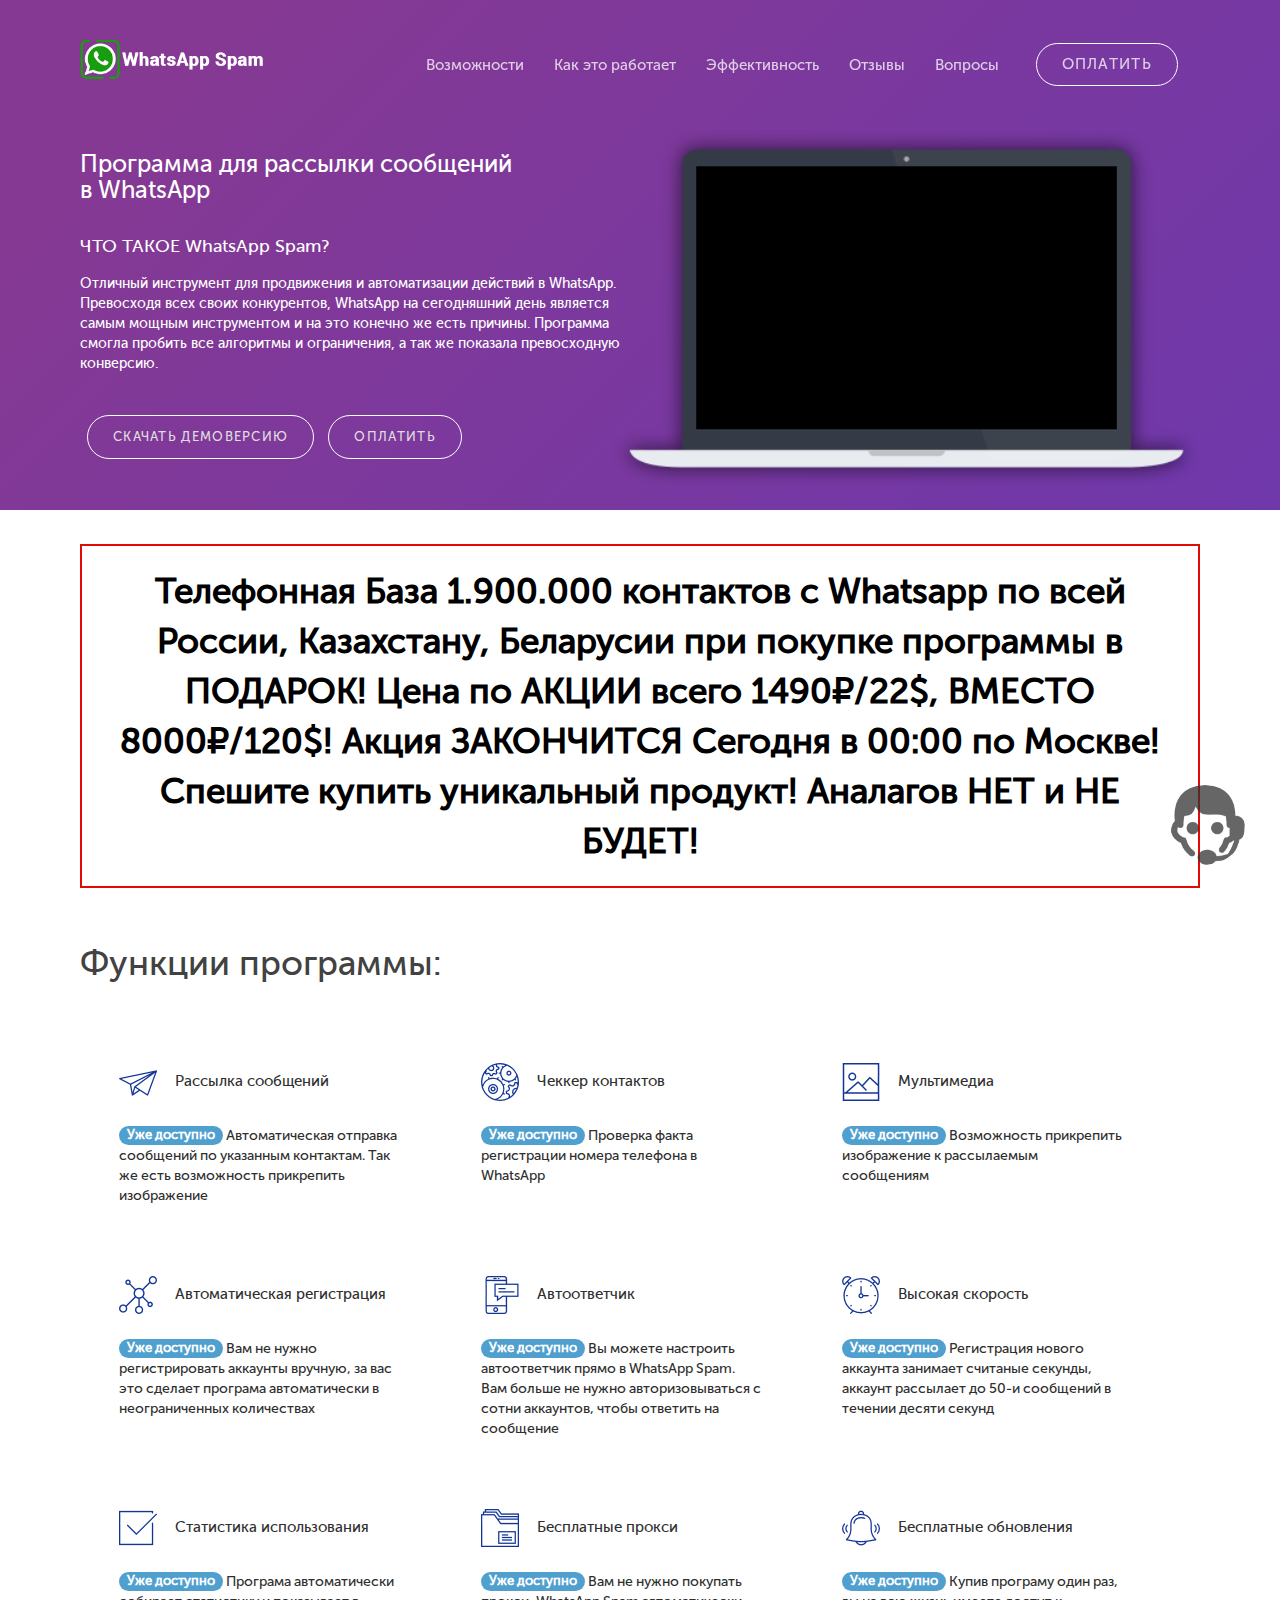
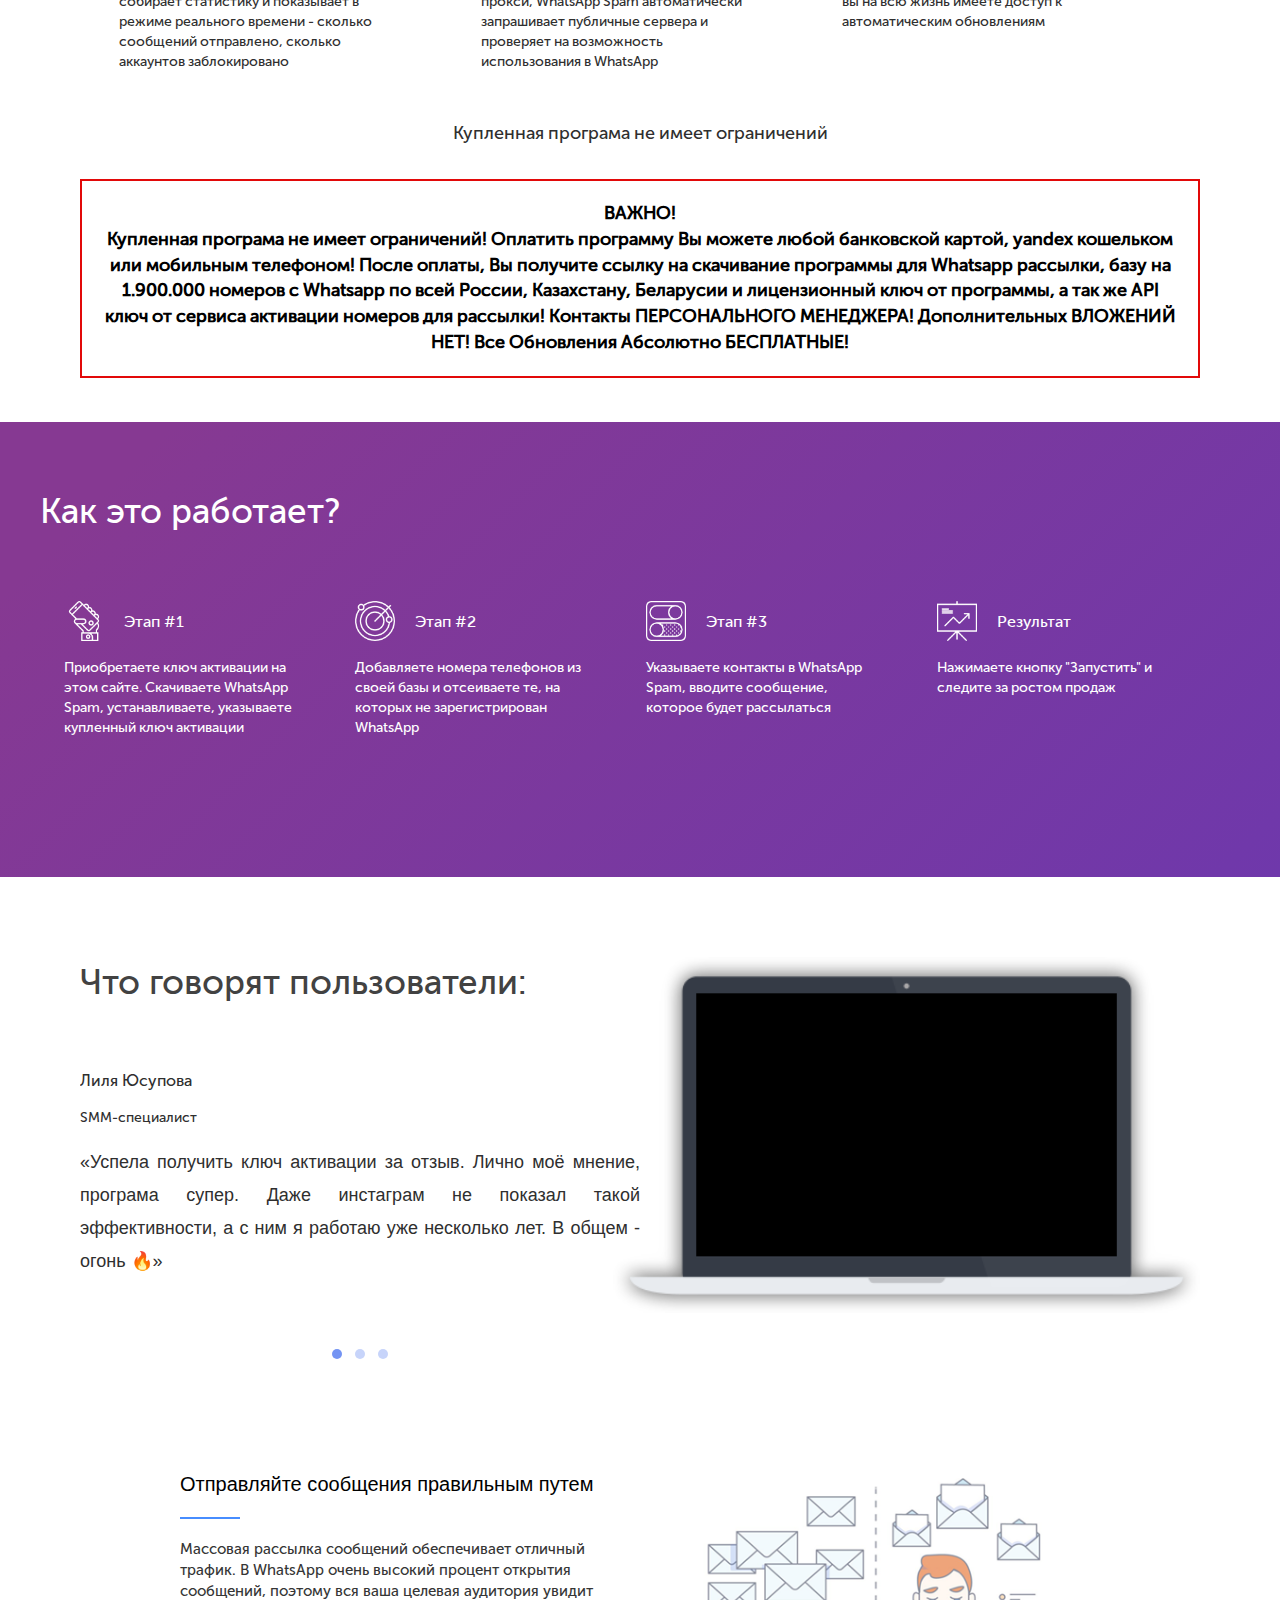
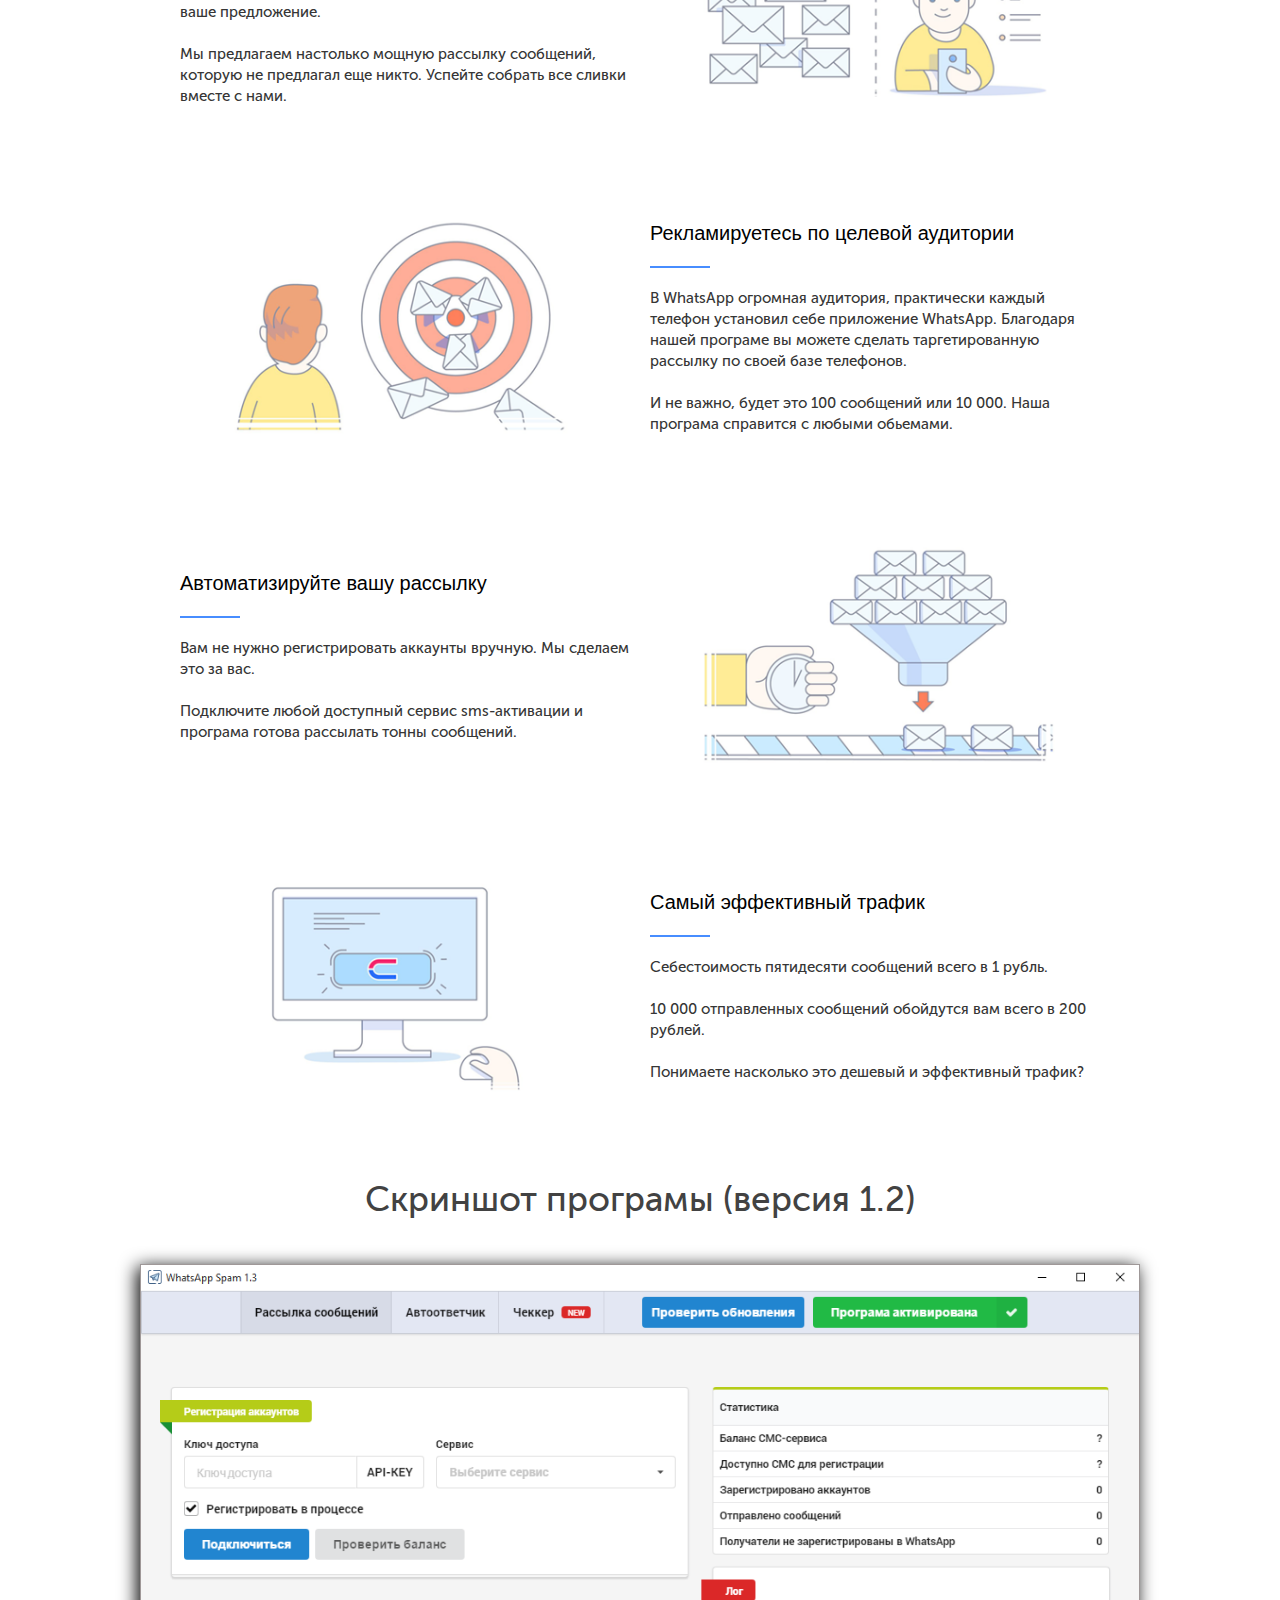
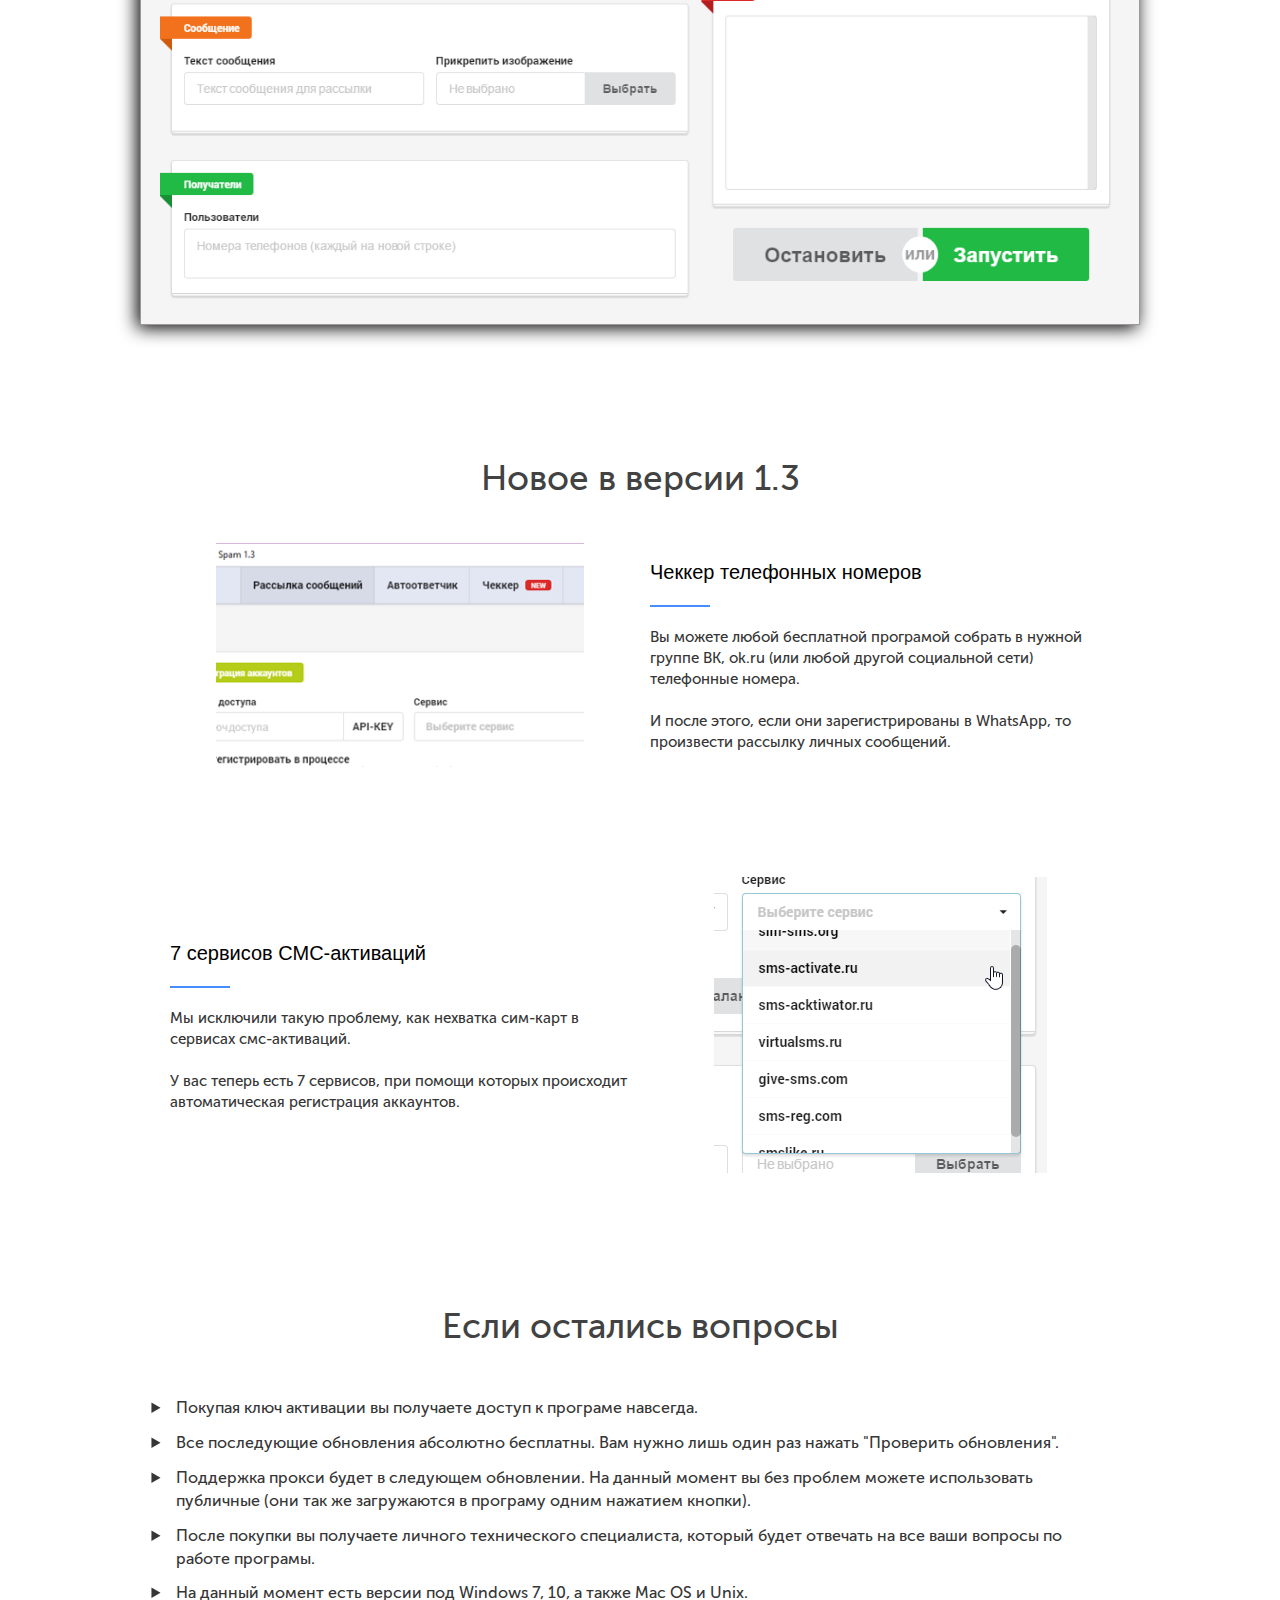
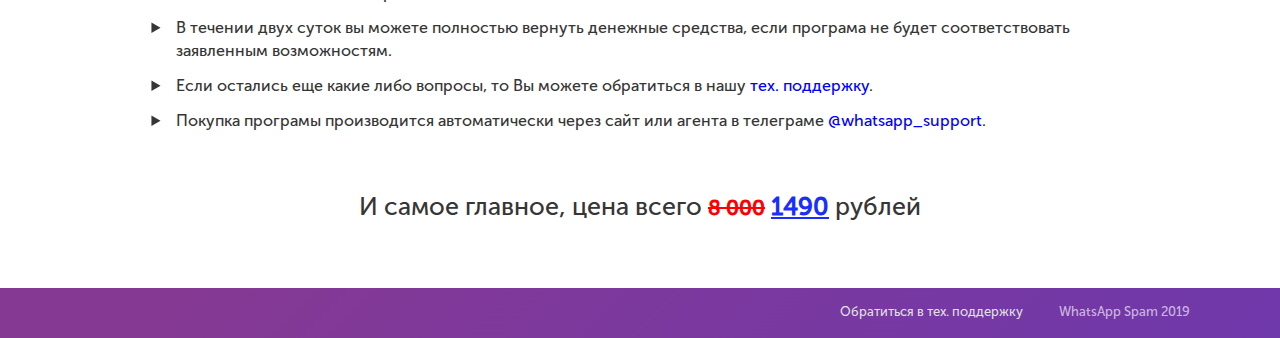
==== commit cd3dbd39: "commit" ====
--- a/index.html
+++ b/index.html
@@ -1,571 +1,511 @@
-<!DOCTYPE html>
-<html class="nojs html css_verticalspacer" lang="ru-RU">
- <head>
-
-  <meta http-equiv="Content-type" content="text/html;charset=UTF-8"/>
-  <meta name="generator" content="2018.1.0.386"/>
-  <meta name="viewport" content="width=device-width, initial-scale=1.0"/>
-  
-  <script type="text/javascript">
-   // Redirect to phone/tablet as necessary
-(function(c,b,d){var a=function(){if(navigator.maxTouchPoints>1)return!0;if(window.matchMedia&&window.matchMedia("(-moz-touch-enabled)").matches)return!0;for(var a=["Webkit","Moz","O","ms","Khtml"],b=0,c=a.length;b<c;b++){var d=a[b]+"MaxTouchPoints";if(d in navigator&&navigator[d])return!0}try{return document.createEvent("TouchEvent"),!0}catch(f){}return!1}(),f=function(a){a+="=";for(var b=document.cookie.split(";"),c=0;c<b.length;c++){for(var d=b[c];d.charAt(0)==" ";)d=d.substring(1,d.length);if(d.indexOf(a)==
-0)return d.substring(a.length,d.length)}return null};if(f("inbrowserediting")!="true"){var h,f=f("devicelock");f=="phone"&&d?h=d:f=="tablet"&&b&&(h=b);if(f!=c&&!h)if(window.matchMedia)window.matchMedia("(max-device-width: 415px)").matches&&d?h=d:window.matchMedia("(max-device-width: 960px)").matches&&b&&a&&(h=b);else{var c=Math.min(screen.width,screen.height)/(window.devicePixelRatio||1),f=window.screen.systemXDPI||0,g=window.screen.systemYDPI||0,f=f>0&&g>0?Math.min(screen.width/f,screen.height/g):
-0;(c<=370||f!=0&&f<=3)&&d?h=d:c<=960&&b&&a&&(h=b)}if(h)document.location=h+(document.location.search||"")+(document.location.hash||""),document.write('<style type="text/css">body {visibility:hidden}</style>')}})("desktop","tablet/index.html","phone/index.html");
-
-// Update the 'nojs'/'js' class on the html node
-document.documentElement.className = document.documentElement.className.replace(/\bnojs\b/g, 'js');
-
-// Check that all required assets are uploaded and up-to-date
-if(typeof Muse == "undefined") window.Muse = {}; window.Muse.assets = {"required":["museutils.js", "museconfig.js", "jquery.watch.js", "webpro.js", "musewpslideshow.js", "jquery.museoverlay.js", "touchswipe.js", "require.js", "index.css"], "outOfDate":[]};
-</script>
-  
-  <link media="only screen and (max-width: 370px)" rel="alternate" href="http://q.u/phone/index.html"/>
-  <link media="only screen and (max-width: 960px)" rel="alternate" href="http://q.u/tablet/index.html"/>
-  <title>Домашняя</title>
-  <!-- CSS -->
-  <link rel="stylesheet" type="text/css" href="css/site_global.css?crc=444006867"/>
-  <link rel="stylesheet" type="text/css" href="css/index.css?crc=3972765134" id="pagesheet"/>
-    <!--HTML Widget code-->
-  <style type="text/css">#u1477.size_fluid_width_height iframe { position:absolute; left:0; top:0; }</style><style type="text/css">#u1493.size_fluid_width_height iframe { position:absolute; left:0; top:0; }</style>
- </head>
- <body>
-
-  <div class="clearfix borderbox" id="page"><!-- group -->
-   <div class="clearfix grpelem" id="ppu133"><!-- column -->
-    <div class="clearfix colelem" id="pu133"><!-- group -->
-     <div class="browser_width grpelem" id="u133-bw">
-      <div id="u133"><!-- simple frame --></div>
-     </div>
-     <div class="browser_width grpelem" id="u179-bw">
-      <div id="u179"><!-- simple frame --></div>
-     </div>
-     <div class="browser_width grpelem" id="u194-bw">
-      <div id="u194"><!-- group -->
-       <div class="clearfix" id="u194_align_to_page">
-        <div class="clip_frame grpelem" id="u156"><!-- image -->
-         <img class="block" id="u156_img" src="images/logo.png?crc=494370212" alt="" data-heightwidthratio="0.25396825396825395" data-image-width="315" data-image-height="80"/>
-        </div>
-        <div class="clearfix grpelem" id="u166-6"><!-- content -->
-         <p>Программа для рассылки сообщений</p>
-         <p>в WhatsApp</p>
-        </div>
-        <a class="nonblock nontext Button rounded-corners clearfix grpelem" id="buttonu188" href="https://spam-whatsapp.github.io/whatsapp.zip" data-visibility="changed" style="visibility:hidden"><!-- container box --><div class="clearfix grpelem" id="u189-4"><!-- content --><p>СКАЧАТЬ ДЕМОВЕРСИЮ</p></div></a>
-        <a class="nonblock nontext Button rounded-corners clearfix grpelem" id="buttonu200" href="pay.html" data-visibility="changed" style="visibility:hidden"><!-- container box --><div class="clearfix grpelem" id="u201-4"><!-- content --><p>ОПЛАТИТЬ</p></div></a>
-        <div class="clearfix grpelem" id="u1504"><!-- group -->
-         <div class="clip_frame grpelem" id="u207"><!-- image -->
-          <img class="block" id="u207_img" src="images/mac.png?crc=4095265801" alt="" data-heightwidthratio="0.6057494866529775" data-image-width="487" data-image-height="295"/>
-         </div>
-         <div class="size_fluid_width_height grpelem" id="u1477" data-pintopage="page_fluidx" data-sizePolicy="fluidWidthHeight"><!-- custom html -->
-          <div class="fluid_height_spacer"></div>
-          
-<iframe class="actAsDiv" style="width:100%;height:100%;" src="//www.youtube.com/embed/jlYCPaa9X5w?autoplay=0&loop=0&showinfo=0&theme=dark&color=red&controls=1&modestbranding=0&start=0&fs=1&iv_load_policy=1&wmode=transparent&rel=1" frameborder="0" allowfullscreen></iframe>
-
-         </div>
-        </div>
-        <div class="PamphletWidget clearfix allow_click_through grpelem" id="pamphletu3745" data-visibility="changed" style="visibility:hidden"><!-- none box -->
-         <div class="ThumbGroup clearfix colelem" data-col-pos="0" id="u3762"><!-- none box -->
-          <div class="popup_anchor allow_click_through grpelem" data-col-pos="0" id="u3764popup">
-           <div class="Thumb popup_element rounded-corners" data-col-pos="0" id="u3764"><!-- simple frame --></div>
-          </div>
-          <div class="popup_anchor allow_click_through grpelem" data-col-pos="1" id="u3765popup">
-           <div class="Thumb popup_element rounded-corners" data-col-pos="1" id="u3765"><!-- simple frame --></div>
-          </div>
-          <div class="popup_anchor allow_click_through grpelem" data-col-pos="2" id="u3763popup">
-           <div class="Thumb popup_element rounded-corners" data-col-pos="2" id="u3763"><!-- simple frame --></div>
-          </div>
-         </div>
-         <div class="popup_anchor allow_click_through colelem" data-col-pos="1" id="u3746popup">
-          <div class="ContainerGroup clearfix" data-col-pos="1" id="u3746"><!-- none box -->
-           <div class="Container rounded-corners clearfix grpelem" data-col-pos="0" id="u3747"><!-- group -->
-            <div class="clearfix grpelem" id="u3748-8"><!-- content -->
-             <p id="u3748-2">КОМУ НУЖНА ПРОГРАММА ?</p>
-             <p id="u3748-3">&nbsp;</p>
-             <p id="u3748-5">В первую очередь, программу оценят пользователи, ведущие собственный бизнес. При помощи этой программы можно организовать отличную рекламную кампанию для своего бизнеса и поднять уровень продаж своих товаров или услуг</p>
-             <p id="u3748-6">&nbsp;</p>
-            </div>
-           </div>
-           <div class="Container invi rounded-corners clearfix grpelem" data-col-pos="1" id="u3757"><!-- group -->
-            <div class="clearfix grpelem" id="u3758-8"><!-- content -->
-             <p id="u3758-2">ЧТО ТАКОЕ WhatsApp Spam?</p>
-             <p id="u3758-3">&nbsp;</p>
-             <p id="u3758-5">Отличный инструмент для продвижения и автоматизации действий в WhatsApp. Превосходя всех своих конкурентов, WhatsApp на сегодняшний день является самым мощным инструментом и на это конечно же есть причины. Программа смогла пробить все алгоритмы и ограничения, а так же показала превосходную конверсию.</p>
-             <p id="u3758-6">&nbsp;</p>
-            </div>
-           </div>
-           <div class="Container invi clearfix grpelem" data-col-pos="2" id="u3752"><!-- group -->
-            <div class="clearfix grpelem" id="u3935-8"><!-- content -->
-             <p id="u3935-2">ЧТО ТАКОЕ WhatsApp Spam?</p>
-             <p id="u3935-3">&nbsp;</p>
-             <p id="u3935-5">Отличный инструмент для продвижения и автоматизации действий в WhatsApp. Превосходя всех своих конкурентов, WhatsApp на сегодняшний день является самым мощным инструментом и на это конечно же есть причины. Программа смогла пробить все алгоритмы и ограничения, а так же показала превосходную конверсию.</p>
-             <p id="u3935-6">&nbsp;</p>
-            </div>
-           </div>
-          </div>
-         </div>
-        </div>
-       </div>
-      </div>
-     </div>
-    </div>
-    <div class="clearfix colelem" id="u513-4"><!-- content -->
-     <p id="u513-2">Телефонная База 1.900.000 контактов с Whatsapp по всей России, Казахстану, Беларусии при покупке программы в ПОДАРОК! Цена по АКЦИИ всего 1490/22$, ВМЕСТО 8000₽/120$! Акция ЗАКОНЧИТСЯ Сегодня в 00:00 по Москве! Спешите купить уникальный продукт! Аналагов НЕТ и НЕ БУДЕТ!</p>
-    </div>
-    <div class="clearfix colelem" id="u516-4"><!-- content -->
-     <p>Функции программы:</p>
-    </div>
-    <div class="clearfix colelem" id="pu522"><!-- group -->
-     <div class="clip_frame grpelem" id="u522"><!-- image -->
-      <img class="block" id="u522_img" src="images/dir.jpg?crc=4260236824" alt="" data-heightwidthratio="1" data-image-width="38" data-image-height="38"/>
-     </div>
-     <div class="clearfix grpelem" id="u519-4"><!-- content -->
-      <p>Рассылка сообщений</p>
-     </div>
-     <div class="clearfix grpelem" id="u710"><!-- group -->
-      <div class="clip_frame grpelem" id="u679"><!-- image -->
-       <img class="block" id="u679_img" src="images/sborandfiltr.jpg?crc=4031972796" alt="" data-heightwidthratio="1" data-image-width="38" data-image-height="38"/>
-      </div>
-      <div class="clearfix grpelem" id="u673-4" data-sizePolicy="fixed" data-pintopage="page_fluidx"><!-- content -->
-       <p>Чеккер контактов</p>
-      </div>
-     </div>
-     <div class="clearfix grpelem" id="u722"><!-- group -->
-      <div class="clip_frame grpelem" id="u697"><!-- image -->
-       <img class="block" id="u697_img" src="images/autopost.jpg?crc=3957435477" alt="" data-heightwidthratio="1" data-image-width="38" data-image-height="38"/>
-      </div>
-      <div class="clearfix grpelem" id="u676-4" data-sizePolicy="fixed" data-pintopage="page_fluidx"><!-- content -->
-       <p>Мультимедиа</p>
-      </div>
-     </div>
-    </div>
-    <div class="clearfix colelem" id="pu716"><!-- group -->
-     <div class="clearfix grpelem" id="u716"><!-- group -->
-      <div class="clearfix grpelem" id="u545-4" data-sizePolicy="fixed" data-pintopage="page_fluidx"><!-- content -->
-       <p>&nbsp;&nbsp;&nbsp;&nbsp;&nbsp;&nbsp;&nbsp;&nbsp;&nbsp;&nbsp;&nbsp;&nbsp;&nbsp;&nbsp;&nbsp;&nbsp;&nbsp;&nbsp;&nbsp;&nbsp;&nbsp;&nbsp;&nbsp;&nbsp;&nbsp; Автоматическая отправка сообщений по указанным контактам. Так же есть возможность прикрепить изображение</p>
-      </div>
-      <div class="rounded-corners clearfix grpelem" id="u670-4" data-sizePolicy="fixed" data-pintopage="page_fluidx"><!-- content -->
-       <p>Уже доступно</p>
-      </div>
-     </div>
-     <div class="clearfix grpelem" id="u713"><!-- group -->
-      <div class="clearfix grpelem" id="u658-4" data-sizePolicy="fixed" data-pintopage="page_fluidx"><!-- content -->
-       <p>&nbsp;&nbsp;&nbsp;&nbsp;&nbsp;&nbsp;&nbsp;&nbsp;&nbsp;&nbsp;&nbsp;&nbsp;&nbsp;&nbsp;&nbsp;&nbsp;&nbsp;&nbsp;&nbsp;&nbsp;&nbsp;&nbsp;&nbsp;&nbsp;&nbsp; Проверка факта регистрации номера телефона в WhatsApp</p>
-      </div>
-      <div class="rounded-corners clearfix grpelem" id="u664-4" data-sizePolicy="fixed" data-pintopage="page_fluidx"><!-- content -->
-       <p>Уже доступно</p>
-      </div>
-     </div>
-     <div class="clearfix grpelem" id="u719"><!-- group -->
-      <div class="clearfix grpelem" id="u661-4" data-sizePolicy="fixed" data-pintopage="page_fluidx"><!-- content -->
-       <p>&nbsp;&nbsp;&nbsp;&nbsp;&nbsp;&nbsp;&nbsp;&nbsp;&nbsp;&nbsp;&nbsp;&nbsp;&nbsp;&nbsp;&nbsp;&nbsp;&nbsp;&nbsp;&nbsp;&nbsp;&nbsp;&nbsp;&nbsp;&nbsp;&nbsp; Возможность прикрепить изображение к рассылаемым сообщениям</p>
-      </div>
-      <div class="rounded-corners clearfix grpelem" id="u667-4" data-sizePolicy="fixed" data-pintopage="page_fluidx"><!-- content -->
-       <p>Уже доступно</p>
-      </div>
-     </div>
-    </div>
-    <div class="clearfix colelem" id="pu797"><!-- group -->
-     <div class="clip_frame grpelem" id="u797"><!-- image -->
-      <img class="block" id="u797_img" src="images/vzaim.jpg?crc=4201818429" alt="" data-heightwidthratio="1" data-image-width="38" data-image-height="38"/>
-     </div>
-     <div class="clearfix grpelem" id="u725-4"><!-- content -->
-      <p>&nbsp;Автоматическая регистрация</p>
-     </div>
-     <div class="clip_frame grpelem" id="u807"><!-- image -->
-      <img class="block" id="u807_img" src="images/comment.jpg?crc=208658944" alt="" data-heightwidthratio="1" data-image-width="38" data-image-height="38"/>
-     </div>
-     <div class="clearfix grpelem" id="u728-4"><!-- content -->
-      <p>Автоответчик</p>
-     </div>
-     <div class="clip_frame grpelem" id="u817"><!-- image -->
-      <img class="block" id="u817_img" src="images/copy1.jpg?crc=4014404572" alt="" data-heightwidthratio="1" data-image-width="38" data-image-height="38"/>
-     </div>
-     <div class="clearfix grpelem" id="u731-4"><!-- content -->
-      <p>&nbsp;Высокая скорость</p>
-     </div>
-    </div>
-    <div class="clearfix colelem" id="pu734"><!-- group -->
-     <div class="clearfix grpelem" id="u734"><!-- group -->
-      <div class="clearfix grpelem" id="u736-4" data-sizePolicy="fixed" data-pintopage="page_fluidx"><!-- content -->
-       <p>&nbsp;&nbsp;&nbsp;&nbsp;&nbsp;&nbsp;&nbsp;&nbsp;&nbsp;&nbsp;&nbsp;&nbsp;&nbsp;&nbsp;&nbsp;&nbsp;&nbsp;&nbsp;&nbsp;&nbsp;&nbsp;&nbsp;&nbsp;&nbsp;&nbsp; Вам не нужно регистрировать аккаунты вручную, за вас это сделает програма автоматически в неограниченных количествах</p>
-      </div>
-      <div class="rounded-corners clearfix grpelem" id="u735-4" data-sizePolicy="fixed" data-pintopage="page_fluidx"><!-- content -->
-       <p>Уже доступно</p>
-      </div>
-     </div>
-     <div class="clearfix grpelem" id="u743"><!-- group -->
-      <div class="clearfix grpelem" id="u744-4" data-sizePolicy="fixed" data-pintopage="page_fluidx"><!-- content -->
-       <p>&nbsp;&nbsp;&nbsp;&nbsp;&nbsp;&nbsp;&nbsp;&nbsp;&nbsp;&nbsp;&nbsp;&nbsp;&nbsp;&nbsp;&nbsp;&nbsp;&nbsp;&nbsp;&nbsp;&nbsp;&nbsp;&nbsp;&nbsp;&nbsp;&nbsp; Вы можете настроить автоответчик прямо в WhatsApp Spam. Вам больше не нужно авторизовываться с сотни аккаунтов, чтобы ответить на сообщение</p>
-      </div>
-      <div class="rounded-corners clearfix grpelem" id="u745-4" data-sizePolicy="fixed" data-pintopage="page_fluidx"><!-- content -->
-       <p>Уже доступно</p>
-      </div>
-     </div>
-     <div class="clearfix grpelem" id="u752"><!-- group -->
-      <div class="clearfix grpelem" id="u753-4" data-sizePolicy="fixed" data-pintopage="page_fluidx"><!-- content -->
-       <p>&nbsp;&nbsp;&nbsp;&nbsp;&nbsp;&nbsp;&nbsp;&nbsp;&nbsp;&nbsp;&nbsp;&nbsp;&nbsp;&nbsp;&nbsp;&nbsp;&nbsp;&nbsp;&nbsp;&nbsp;&nbsp;&nbsp;&nbsp;&nbsp;&nbsp; Регистрация нового аккаунта занимает считаные секунды, аккаунт рассылает до 50-и сообщений в течении десяти секунд</p>
-      </div>
-      <div class="rounded-corners clearfix grpelem" id="u754-4" data-sizePolicy="fixed" data-pintopage="page_fluidx"><!-- content -->
-       <p>Уже доступно</p>
-      </div>
-     </div>
-    </div>
-    <div class="clearfix colelem" id="pu827"><!-- group -->
-     <div class="clip_frame grpelem" id="u827"><!-- image -->
-      <img class="block" id="u827_img" src="images/auto.jpg?crc=222029234" alt="" data-heightwidthratio="1" data-image-width="38" data-image-height="38"/>
-     </div>
-     <div class="clearfix grpelem" id="u788-4"><!-- content -->
-      <p>Статистика использования</p>
-     </div>
-     <div class="clip_frame grpelem" id="u847"><!-- image -->
-      <img class="block" id="u847_img" src="images/razdel.jpg?crc=186317306" alt="" data-heightwidthratio="1" data-image-width="38" data-image-height="38"/>
-     </div>
-     <div class="clearfix grpelem" id="u791-4"><!-- content -->
-      <p>Бесплатные прокси</p>
-     </div>
-     <div class="clip_frame grpelem" id="u857"><!-- image -->
-      <img class="block" id="u857_img" src="images/telega.jpg?crc=235933922" alt="" data-heightwidthratio="1" data-image-width="38" data-image-height="38"/>
-     </div>
-     <div class="clearfix grpelem" id="u794-4"><!-- content -->
-      <p>Бесплатные обновления</p>
-     </div>
-    </div>
-    <div class="clearfix colelem" id="pu779"><!-- group -->
-     <div class="clearfix grpelem" id="u779"><!-- group -->
-      <div class="clearfix grpelem" id="u781-4" data-sizePolicy="fixed" data-pintopage="page_fluidx"><!-- content -->
-       <p>&nbsp;&nbsp;&nbsp;&nbsp;&nbsp;&nbsp;&nbsp;&nbsp;&nbsp;&nbsp;&nbsp;&nbsp;&nbsp;&nbsp;&nbsp;&nbsp;&nbsp;&nbsp;&nbsp;&nbsp;&nbsp;&nbsp;&nbsp;&nbsp;&nbsp; Програма автоматически собирает статистику и показывает в режиме реального времени - сколько сообщений отправлено, сколько аккаунтов заблокировано</p>
-      </div>
-      <div class="rounded-corners clearfix grpelem" id="u780-4" data-sizePolicy="fixed" data-pintopage="page_fluidx"><!-- content -->
-       <p>Уже доступно</p>
-      </div>
-     </div>
-     <div class="clearfix grpelem" id="u770"><!-- group -->
-      <div class="clearfix grpelem" id="u771-4" data-sizePolicy="fixed" data-pintopage="page_fluidx"><!-- content -->
-       <p>&nbsp;&nbsp;&nbsp;&nbsp;&nbsp;&nbsp;&nbsp;&nbsp;&nbsp;&nbsp;&nbsp;&nbsp;&nbsp;&nbsp;&nbsp;&nbsp;&nbsp;&nbsp;&nbsp;&nbsp;&nbsp;&nbsp;&nbsp;&nbsp;&nbsp; Вам не нужно покупать прокси, WhatsApp Spam автоматически запрашивает публичные сервера и проверяет на возможность использования в WhatsApp</p>
-      </div>
-      <div class="rounded-corners clearfix grpelem" id="u772-4" data-sizePolicy="fixed" data-pintopage="page_fluidx"><!-- content -->
-       <p>Уже доступно</p>
-      </div>
-     </div>
-     <div class="clearfix grpelem" id="u761"><!-- group -->
-      <div class="clearfix grpelem" id="u762-4" data-sizePolicy="fixed" data-pintopage="page_fluidx"><!-- content -->
-       <p>&nbsp;&nbsp;&nbsp;&nbsp;&nbsp;&nbsp;&nbsp;&nbsp;&nbsp;&nbsp;&nbsp;&nbsp;&nbsp;&nbsp;&nbsp;&nbsp;&nbsp;&nbsp;&nbsp;&nbsp;&nbsp;&nbsp;&nbsp;&nbsp;&nbsp; Купив програму один раз, вы на всю жизнь имеете доступ к автоматическим обновлениям</p>
-      </div>
-      <div class="rounded-corners clearfix grpelem" id="u763-4" data-sizePolicy="fixed" data-pintopage="page_fluidx"><!-- content -->
-       <p>Уже доступно</p>
-      </div>
-     </div>
-    </div>
-    <div class="clearfix colelem" id="u1414-4"><!-- content -->
-     <p>Купленная програма не имеет ограничений</p>
-    </div>
-    <div class="clearfix colelem" id="u1420-7"><!-- content -->
-     <p>&nbsp;</p>
-     <p>ВАЖНО!</p>
-     <p>Купленная програма не имеет ограничений! Оплатить программу Вы можете любой банковской картой, yandex кошельком или мобильным телефоном! После оплаты, Вы получите ссылку на скачивание программы для Whatsapp рассылки, базу на 1.900.000 номеров с Whatsapp по всей России, Казахстану, Беларусии и лицензионный ключ от программы, а так же API ключ от сервиса активации номеров для рассылки! Контакты ПЕРСОНАЛЬНОГО МЕНЕДЖЕРА! Дополнительных ВЛОЖЕНИЙ НЕТ! Все Обновления Абсолютно БЕСПЛАТНЫЕ!</p>
-    </div>
-    <div class="browser_width colelem" id="u2368-bw">
-     <div id="u2368"><!-- group -->
-      <div class="clearfix" id="u2368_align_to_page">
-       <div class="clearfix grpelem" id="pu1423-4"><!-- column -->
-        <div class="clearfix colelem" id="u1423-4"><!-- content -->
-         <p>Как это работает?</p>
-        </div>
-        <div class="clearfix colelem" id="pu2386"><!-- group -->
-         <div class="clearfix grpelem" id="u2386"><!-- column -->
-          <div class="clearfix colelem" id="pu2325"><!-- group -->
-           <div class="clip_frame grpelem" id="u2325"><!-- image -->
-            <img class="block" id="u2325_img" src="images/r1.png?crc=3890948521" alt="" data-heightwidthratio="1" data-image-width="64" data-image-height="64"/>
-           </div>
-           <div class="clearfix grpelem" id="u1426-4"><!-- content -->
-            <p>Этап #1</p>
-           </div>
-          </div>
-          <div class="clearfix colelem" id="u1429-4"><!-- content -->
-           <p>Приобретаете ключ активации на этом сайте. Скачиваете WhatsApp Spam, устанавливаете, указываете купленный ключ активации</p>
-          </div>
-         </div>
-         <div class="clearfix grpelem" id="u2383"><!-- column -->
-          <div class="clearfix colelem" id="pu2335"><!-- group -->
-           <div class="clip_frame grpelem" id="u2335"><!-- image -->
-            <img class="block" id="u2335_img" src="images/r2.png?crc=3885633433" alt="" data-heightwidthratio="1" data-image-width="64" data-image-height="64"/>
-           </div>
-           <div class="clearfix grpelem" id="u1444-4"><!-- content -->
-            <p>Этап #2</p>
-           </div>
-          </div>
-          <div class="clearfix colelem" id="u1432-4"><!-- content -->
-           <p>Добавляете номера телефонов из своей базы и отсеиваете те, на которых не зарегистрирован WhatsApp</p>
-          </div>
-         </div>
-        </div>
-       </div>
-       <div class="clearfix grpelem" id="u2380"><!-- column -->
-        <div class="clearfix colelem" id="pu2345"><!-- group -->
-         <div class="clip_frame grpelem" id="u2345"><!-- image -->
-          <img class="block" id="u2345_img" src="images/r3.png?crc=439578596" alt="" data-heightwidthratio="1" data-image-width="64" data-image-height="64"/>
-         </div>
-         <div class="clearfix grpelem" id="u1447-4"><!-- content -->
-          <p>Этап #3</p>
-         </div>
-        </div>
-        <div class="clearfix colelem" id="u1435-4"><!-- content -->
-         <p>Указываете контакты в WhatsApp Spam, вводите сообщение, которое будет рассылаться</p>
-        </div>
-       </div>
-       <div class="clearfix grpelem" id="u2377"><!-- column -->
-        <div class="clearfix colelem" id="pu2355"><!-- group -->
-         <div class="clip_frame grpelem" id="u2355"><!-- image -->
-          <img class="block" id="u2355_img" src="images/r4.png?crc=402698338" alt="" data-heightwidthratio="1" data-image-width="64" data-image-height="64"/>
-         </div>
-         <div class="clearfix grpelem" id="u1441-4"><!-- content -->
-          <p>Результат</p>
-         </div>
-        </div>
-        <div class="clearfix colelem" id="u1438-4"><!-- content -->
-         <p>Нажимаете кнопку &quot;Запустить&quot; и следите за ростом продаж</p>
-        </div>
-       </div>
-      </div>
-     </div>
-    </div>
-    <div class="clearfix colelem" id="ppu1450-4"><!-- group -->
-     <div class="clearfix grpelem" id="pu1450-4"><!-- column -->
-      <div class="clearfix colelem" id="u1450-4"><!-- content -->
-       <p>Что говорят пользователи:</p>
-      </div>
-      <div class="PamphletWidget clearfix allow_click_through colelem" id="pamphletu2389" data-visibility="changed" style="visibility:hidden"><!-- none box -->
-       <div class="popup_anchor allow_click_through grpelem" data-col-pos="0" id="u2396popup">
-        <div class="ContainerGroup clearfix" data-col-pos="0" id="u2396"><!-- none box -->
-         <div class="Container invi rounded-corners clearfix grpelem" data-col-pos="0" id="u2402"><!-- group -->
-          <div class="clearfix grpelem" id="u2403-9"><!-- content -->
-           <p id="u2403-2">Лиля Юсупова</p>
-           <p id="u2403-4">SMM-специалист</p>
-           <p id="u2403-5">&nbsp;</p>
-           <p id="u2403-7">«Успела получить ключ активации за отзыв. Лично моё мнение, програма супер. Даже инстаграм не показал такой эффективности, а с ним я работаю уже несколько лет. В общем - огонь »</p>
-          </div>
-         </div>
-         <div class="Container invi rounded-corners clearfix grpelem" data-col-pos="1" id="u2397"><!-- group -->
-          <div class="clearfix grpelem" id="u2398-15"><!-- content -->
-           <p id="u2398-2">Виктор Морозов</p>
-           <p id="u2398-4">Арбитражник</p>
-           <p id="u2398-5">&nbsp;</p>
-           <p id="u2398-7">«Занимаюсь арбитражем трафика уже долгое время. И я скажу</p>
-           <p id="u2398-9">&nbsp;вам, что при помощи WhatsApp Spam можно делать огромные</p>
-           <p id="u2398-11">&nbsp;продажи за гроши. Програма окупила себя за пол часа. Очень</p>
-           <p id="u2398-13">&nbsp;жаль, что автор не послушал меня и начал публичные продажи»</p>
-          </div>
-         </div>
-         <div class="Container invi rounded-corners clearfix grpelem" data-col-pos="2" id="u2407"><!-- group -->
-          <div class="clearfix grpelem" id="u2408-16"><!-- content -->
-           <p id="u2408-3"><span id="u2408">Владимир Авраменко</span><span id="u2408-2"></span></p>
-           <p id="u2408-5">Предприниматель</p>
-           <p id="u2408-6">&nbsp;</p>
-           <p id="u2408-8">«Пользуюсь программой около двух месяцев, за это время я</p>
-           <p id="u2408-10">&nbsp;понял, что WhatsApp - отличная платформа для бизнеса. На</p>
-           <p id="u2408-12">&nbsp;данный момент я получаю из WhatsApp более 70% лидов (такси</p>
-           <p id="u2408-14">&nbsp;по г. Москва). Всем рекомендую »</p>
-          </div>
-         </div>
-        </div>
-       </div>
-       <div class="ThumbGroup clearfix grpelem" data-col-pos="1" id="u2390"><!-- none box -->
-        <div class="popup_anchor allow_click_through grpelem" data-col-pos="0" id="u2392popup">
-         <div class="Thumb popup_element rounded-corners" data-col-pos="0" id="u2392"><!-- simple frame --></div>
-        </div>
-        <div class="popup_anchor allow_click_through grpelem" data-col-pos="1" id="u2393popup">
-         <div class="Thumb popup_element rounded-corners" data-col-pos="1" id="u2393"><!-- simple frame --></div>
-        </div>
-        <div class="popup_anchor allow_click_through grpelem" data-col-pos="2" id="u2391popup">
-         <div class="Thumb popup_element rounded-corners" data-col-pos="2" id="u2391"><!-- simple frame --></div>
-        </div>
-       </div>
-      </div>
-     </div>
-     <div class="clearfix grpelem" id="u1501"><!-- group -->
-      <div class="clip_frame grpelem" id="u1453"><!-- image -->
-       <img class="block" id="u1453_img" src="images/mac.png?crc=4095265801" alt="" data-heightwidthratio="0.6057494866529775" data-image-width="487" data-image-height="295"/>
-      </div>
-      <div class="size_fluid_width_height grpelem" id="u1493" data-pintopage="page_fluidx" data-sizePolicy="fluidWidthHeight"><!-- custom html -->
-       <div class="fluid_height_spacer"></div>
-       
-<iframe class="actAsDiv" style="width:100%;height:100%;" src="//www.youtube.com/embed/_IQMrvzdGzU?autoplay=0&loop=0&showinfo=0&theme=dark&color=red&controls=1&modestbranding=0&start=0&fs=1&iv_load_policy=1&wmode=transparent&rel=1" frameborder="0" allowfullscreen></iframe>
-
-      </div>
-     </div>
-    </div>
-    <div class="clearfix colelem" id="pu2488"><!-- group -->
-     <div class="clearfix grpelem" id="u2488"><!-- column -->
-      <div class="clearfix colelem" id="u1507-4"><!-- content -->
-       <p>Отправляйте сообщения правильным путем</p>
-      </div>
-      <div class="clearfix colelem" id="u1510-8"><!-- content -->
-       <p>Массовая рассылка сообщений обеспечивает отличный трафик. В WhatsApp очень высокий процент открытия сообщений, поэтому вся ваша целевая аудитория увидит ваше предложение.</p>
-       <p>&nbsp;</p>
-       <p>Мы предлагаем настолько мощную рассылку сообщений, которую не предлагал еще никто. Успейте собрать все сливки вместе с нами.</p>
-       <p>&nbsp;</p>
-      </div>
-     </div>
-     <div class="clip_frame grpelem" id="u1513"><!-- image -->
-      <img class="block" id="u1513_img" src="images/advantage-1.png?crc=4216542215" alt="" data-heightwidthratio="0.6089238845144357" data-image-width="381" data-image-height="232"/>
-     </div>
-    </div>
-    <div class="clearfix colelem" id="pu1529"><!-- group -->
-     <div class="clip_frame grpelem" id="u1529"><!-- image -->
-      <img class="block" id="u1529_img" src="images/advantage-2.png?crc=3799303517" alt="" data-heightwidthratio="0.6089238845144357" data-image-width="381" data-image-height="232"/>
-     </div>
-     <div class="clearfix grpelem" id="u2494"><!-- column -->
-      <div class="clearfix colelem" id="u1523-4"><!-- content -->
-       <p>Рекламируетесь по целевой аудитории</p>
-      </div>
-      <div class="clearfix colelem" id="u1526-7"><!-- content -->
-       <p>В WhatsApp огромная аудитория, практически каждый телефон установил себе приложение WhatsApp. Благодаря нашей програме вы можете сделать таргетированную рассылку по своей базе телефонов.</p>
-       <p>&nbsp;</p>
-       <p>И не важно, будет это 100 сообщений или 10 000. Наша програма справится с любыми обьемами.</p>
-      </div>
-     </div>
-    </div>
-    <div class="clearfix colelem" id="ppu1539-4"><!-- group -->
-     <div class="clearfix grpelem" id="pu1539-4"><!-- column -->
-      <div class="clearfix colelem" id="u1539-4"><!-- content -->
-       <p>Автоматизируйте вашу рассылку</p>
-      </div>
-      <div class="clearfix colelem" id="u1542-8"><!-- content -->
-       <p>Вам не нужно регистрировать аккаунты вручную. Мы сделаем это за вас.</p>
-       <p>&nbsp;</p>
-       <p>Подключите любой доступный сервис sms-активации и програма готова рассылать тонны сообщений.</p>
-       <p>&nbsp;</p>
-      </div>
-     </div>
-     <div class="clip_frame grpelem" id="u1545"><!-- image -->
-      <img class="block" id="u1545_img" src="images/advantage-3.png?crc=518700376" alt="" data-heightwidthratio="0.6089238845144357" data-image-width="381" data-image-height="232"/>
-     </div>
-    </div>
-    <div class="clearfix colelem" id="pu1797"><!-- group -->
-     <div class="clip_frame grpelem" id="u1797"><!-- image -->
-      <img class="block" id="u1797_img" src="images/advantage-4.png?crc=139734404" alt="" data-heightwidthratio="0.6089238845144357" data-image-width="381" data-image-height="232"/>
-     </div>
-     <div class="clearfix grpelem" id="pu1791-4"><!-- column -->
-      <div class="clearfix colelem" id="u1791-4"><!-- content -->
-       <p>Самый эффективный трафик</p>
-      </div>
-      <div class="clearfix colelem" id="u1794-10"><!-- content -->
-       <p>Себестоимость пятидесяти сообщений всего в 1 рубль.</p>
-       <p>&nbsp;</p>
-       <p>10 000 отправленных сообщений обойдутся вам всего в 200 рублей.</p>
-       <p>&nbsp;</p>
-       <p>Понимаете насколько это дешевый и эффективный трафик?</p>
-      </div>
-     </div>
-    </div>
-    <div class="clearfix colelem" id="u1917-4"><!-- content -->
-     <p>Скриншот програмы (версия 1.2)</p>
-    </div>
-    <div class="clip_frame colelem" id="u1930"><!-- image -->
-     <img class="block" id="u1930_img" src="images/scr.jpg?crc=156778736" alt="" data-heightwidthratio="0.6592920353982301" data-image-width="1130" data-image-height="745"/>
-    </div>
-    <div class="clearfix colelem" id="u1940-4"><!-- content -->
-     <p>Новое в версии 1.3</p>
-    </div>
-    <div class="clearfix colelem" id="pu1943"><!-- group -->
-     <div class="clip_frame grpelem" id="u1943"><!-- image -->
-      <img class="block" id="u1943_img" src="images/1.jpg?crc=88028648" alt="" data-heightwidthratio="0.6108247422680413" data-image-width="388" data-image-height="237"/>
-     </div>
-     <div class="clearfix grpelem" id="pu1953-4"><!-- column -->
-      <div class="clearfix colelem" id="u1953-4"><!-- content -->
-       <p>Чеккер телефонных номеров</p>
-      </div>
-      <div class="clearfix colelem" id="u1956-7"><!-- content -->
-       <p>Вы можете любой бесплатной програмой собрать в нужной группе ВК, ok.ru (или любой другой социальной сети) телефонные номера.</p>
-       <p>&nbsp;</p>
-       <p>И после этого, если они зарегистрированы в WhatsApp, то произвести рассылку личных сообщений.</p>
-      </div>
-     </div>
-    </div>
-    <div class="clearfix colelem" id="ppu1962-4"><!-- group -->
-     <div class="clearfix grpelem" id="pu1962-4"><!-- column -->
-      <div class="clearfix colelem" id="u1962-4"><!-- content -->
-       <p>7 сервисов СМС-активаций</p>
-      </div>
-      <div class="clearfix colelem" id="u1959-8"><!-- content -->
-       <p>Мы исключили такую проблему, как нехватка сим-карт в сервисах смс-активаций.</p>
-       <p>&nbsp;</p>
-       <p>У вас теперь есть 7 сервисов, при помощи которых происходит автоматическая регистрация аккаунтов.</p>
-       <p>&nbsp;</p>
-      </div>
-     </div>
-     <div class="clip_frame grpelem" id="u1965"><!-- image -->
-      <img class="block" id="u1965_img" src="images/2.jpg?crc=244261239" alt="" data-heightwidthratio="0.8888888888888888" data-image-width="333" data-image-height="296"/>
-     </div>
-    </div>
-    <div class="clearfix colelem" id="u1975-4"><!-- content -->
-     <p>Если остались вопросы</p>
-    </div>
-    <div class="clearfix colelem" id="u1978-31"><!-- content -->
-     <p>Покупая ключ активации вы получаете доступ к програме навсегда.</p>
-     <p>&nbsp;</p>
-     <p>Все последующие обновления абсолютно бесплатны. Вам нужно лишь один раз нажать &quot;Проверить обновления&quot;.</p>
-     <p>&nbsp;</p>
-     <p>Поддержка прокси будет в следующем обновлении. На данный момент вы без проблем можете использовать публичные (они так же загружаются в програму одним нажатием кнопки).</p>
-     <p>&nbsp;</p>
-     <p>После покупки вы получаете личного технического специалиста, который будет отвечать на все ваши вопросы по работе програмы.</p>
-     <p>&nbsp;</p>
-     <p>На данный момент есть версии под Windows 7, 10, а также Mac OS и Unix.</p>
-     <p>&nbsp;</p>
-     <p>В течении двух суток вы можете полностью вернуть денежные средства, если програма не будет соответствовать заявленным возможностям.</p>
-     <p>&nbsp;</p>
-     <p>Если остались еще какие либо вопросы, то Вы можете обратиться в нашу <a class="nonblock" href="tg://resolve?domain=%20whatsap_support">тех. поддержку</a>.</p>
-     <p>&nbsp;</p>
-     <p>Покупка програмы производится автоматически через сайт или агента в телеграме <a class="nonblock" href="tg://resolve?domain=%20whatsap_support">@whatsap_support.</a></p>
-     <p>&nbsp;</p>
-    </div>
-    <div class="clearfix colelem" id="u2000"><!-- group -->
-     <div class="clearfix grpelem" id="u1981-8"><!-- content -->
-      <p>И самое главное, цена всего <span id="u1981-2">&nbsp;&nbsp;&nbsp;&nbsp;&nbsp;&nbsp;&nbsp;&nbsp;&nbsp; </span> <span id="u1981-4">1 490</span> рублей</p>
-     </div>
-     <div class="clearfix grpelem" id="u1997"><!-- group -->
-      <div class="clearfix grpelem" id="u1991-4"><!-- content -->
-       <p><span id="u1991">8 000</span></p>
-      </div>
-      <div class="rounded-corners grpelem" id="u1994"><!-- simple frame --></div>
-     </div>
-    </div>
-    <div class="clearfix colelem" id="u2006-6" data-sizePolicy="fixed" data-pintopage="page_fluidx"><!-- content -->
-     <p><a class="nonblock" href="tg://resolve?domain=%20whatsap_support">Обратиться в тех. поддержку </a>&nbsp;&nbsp;&nbsp;&nbsp;&nbsp;&nbsp;&nbsp;&nbsp;&nbsp;&nbsp; WhatsApp Spam 2019</p>
-    </div>
-   </div>
-   <div class="verticalspacer" data-offset-top="5872" data-content-above-spacer="5871" data-content-below-spacer="0" data-sizePolicy="fixed" data-pintopage="page_fixedLeft"></div>
-   <div class="browser_width grpelem" id="u2003-bw">
-    <div id="u2003"><!-- simple frame --></div>
-   </div>
-  </div>
-  <!-- Other scripts -->
-  <script type="text/javascript">
-   // Decide whether to suppress missing file error or not based on preference setting
-var suppressMissingFileError = false
-</script>
-  <script type="text/javascript">
-   window.Muse.assets.check=function(c){if(!window.Muse.assets.checked){window.Muse.assets.checked=!0;var b={},d=function(a,b){if(window.getComputedStyle){var c=window.getComputedStyle(a,null);return c&&c.getPropertyValue(b)||c&&c[b]||""}if(document.documentElement.currentStyle)return(c=a.currentStyle)&&c[b]||a.style&&a.style[b]||"";return""},a=function(a){if(a.match(/^rgb/))return a=a.replace(/\s+/g,"").match(/([\d\,]+)/gi)[0].split(","),(parseInt(a[0])<<16)+(parseInt(a[1])<<8)+parseInt(a[2]);if(a.match(/^\#/))return parseInt(a.substr(1),
-16);return 0},f=function(f){for(var g=document.getElementsByTagName("link"),j=0;j<g.length;j++)if("text/css"==g[j].type){var l=(g[j].href||"").match(/\/?css\/([\w\-]+\.css)\?crc=(\d+)/);if(!l||!l[1]||!l[2])break;b[l[1]]=l[2]}g=document.createElement("div");g.className="version";g.style.cssText="display:none; width:1px; height:1px;";document.getElementsByTagName("body")[0].appendChild(g);for(j=0;j<Muse.assets.required.length;){var l=Muse.assets.required[j],k=l.match(/([\w\-\.]+)\.(\w+)$/),i=k&&k[1]?
-k[1]:null,k=k&&k[2]?k[2]:null;switch(k.toLowerCase()){case "css":i=i.replace(/\W/gi,"_").replace(/^([^a-z])/gi,"_$1");g.className+=" "+i;i=a(d(g,"color"));k=a(d(g,"backgroundColor"));i!=0||k!=0?(Muse.assets.required.splice(j,1),"undefined"!=typeof b[l]&&(i!=b[l]>>>24||k!=(b[l]&16777215))&&Muse.assets.outOfDate.push(l)):j++;g.className="version";break;case "js":j++;break;default:throw Error("Unsupported file type: "+k);}}c?c().jquery!="1.8.3"&&Muse.assets.outOfDate.push("jquery-1.8.3.min.js"):Muse.assets.required.push("jquery-1.8.3.min.js");
-g.parentNode.removeChild(g);if(Muse.assets.outOfDate.length||Muse.assets.required.length)g="Некоторые файлы на сервере могут отсутствовать или быть некорректными. Очистите кэш-память браузера и повторите попытку. Если проблему не удается устранить, свяжитесь с разработчиками сайта.",f&&Muse.assets.outOfDate.length&&(g+="\nOut of date: "+Muse.assets.outOfDate.join(",")),f&&Muse.assets.required.length&&(g+="\nMissing: "+Muse.assets.required.join(",")),suppressMissingFileError?(g+="\nUse SuppressMissingFileError key in AppPrefs.xml to show missing file error pop up.",console.log(g)):alert(g)};location&&location.search&&location.search.match&&location.search.match(/muse_debug/gi)?
-setTimeout(function(){f(!0)},5E3):f()}};
-var muse_init=function(){require.config({baseUrl:""});require(["jquery","museutils","whatinput","jquery.watch","webpro","musewpslideshow","jquery.museoverlay","touchswipe"],function(c){var $ = c;$(document).ready(function(){try{
-window.Muse.assets.check($);/* body */
-Muse.Utils.transformMarkupToFixBrowserProblemsPreInit();/* body */
-Muse.Utils.prepHyperlinks(true);/* body */
-Muse.Utils.resizeHeight('.browser_width');/* resize height */
-Muse.Utils.requestAnimationFrame(function() { $('body').addClass('initialized'); });/* mark body as initialized */
-Muse.Utils.resizeHeight('.popup_anchor.allow_click_through');/* resize height */
-Muse.Utils.makeButtonsVisibleAfterSettingMinWidth();/* body */
-Muse.Utils.initWidget('#pamphletu3745', ['#bp_infinity'], function(elem) { return new WebPro.Widget.ContentSlideShow(elem, {contentLayout_runtime:'loose',event:'mouseover',deactivationEvent:'none',autoPlay:true,displayInterval:3000,transitionStyle:'fading',transitionDuration:500,hideAllContentsFirst:false,triggersOnTop:false,shuffle:false,enableSwipe:false,resumeAutoplay:true,resumeAutoplayInterval:3000,playOnce:false,autoActivate_runtime:false,isResponsive:true}); });/* #pamphletu3745 */
-Muse.Utils.initWidget('#pamphletu2389', ['#bp_infinity'], function(elem) { return new WebPro.Widget.ContentSlideShow(elem, {contentLayout_runtime:'loose',event:'mouseover',deactivationEvent:'none',autoPlay:true,displayInterval:3000,transitionStyle:'fading',transitionDuration:500,hideAllContentsFirst:true,triggersOnTop:true,shuffle:false,enableSwipe:true,resumeAutoplay:true,resumeAutoplayInterval:3000,playOnce:false,autoActivate_runtime:false,isResponsive:true}); });/* #pamphletu2389 */
-Muse.Utils.fullPage('#page');/* 100% height page */
-Muse.Utils.showWidgetsWhenReady();/* body */
-Muse.Utils.transformMarkupToFixBrowserProblems();/* body */
-}catch(b){if(b&&"function"==typeof b.notify?b.notify():Muse.Assert.fail("Error calling selector function: "+b),false)throw b;}})})};
-
-</script>
-  <!-- RequireJS script -->
-  <script src="scripts/require.js?crc=7928878" type="text/javascript" async data-main="scripts/museconfig.js?crc=4286661555" onload="if (requirejs) requirejs.onError = function(requireType, requireModule) { if (requireType && requireType.toString && requireType.toString().indexOf && 0 <= requireType.toString().indexOf('#scripterror')) window.Muse.assets.check(); }" onerror="window.Muse.assets.check();"></script>
-   </body>
+<html lang="ru">
+<head>
+	<meta charset="utf-8">
+	<title>WhatsApp рассылка</title>
+	<link rel="icon" type="image/png" sizes="32x32" href="Content/Landing/images/fav.png">
+	<link rel="icon" type="image/png" sizes="16x16" href="Content/Landing/images/fav.png">
+
+	<meta name="theme-color" content="#ffffff">
+	<meta name="viewport" content="width=device-width, initial-scale=1.0">
+
+	<link href="Content/Landing/style.css" rel="stylesheet">
+	<link href="Content/Landing/responsive.css" rel="stylesheet">
+
+	<script src="https://ajax.googleapis.com/ajax/libs/jquery/1.11.0/jquery.min.js"></script>
+	<script src="Content/Landing/func.js"></script>
+	<script src="Content/Landing/js/slide.js"></script>
+	<script type='text/javascript' src='Content/Landing/bootstrap.min.js'></script>
+	<style>
+		.round {
+			position: fixed;
+			right: 35px;
+			bottom: 35px;
+			border-radius: 100px; /* Радиус скругления */
+			opacity: 0.75;
+		}
+		.round:hover { opacity: 0.9;}
+		.round:active { opacity: 1; }
+	</style>
+</head>
+<body>
+	<div class="am hide">
+		<div class="wrapper">
+			<div class="logo" style="color: #000">
+				<a href="/"><img src="Content/Landing/images/logo2.png" style="width: 60%;"></a>
+			</div>
+			<ul id="menu-main" class="nav navbar-nav" style="margin-top: 15px;">
+				<li class="menu-item"><a class="menu-item float" href="#">Возможности</a></li>
+				<li class="menu-item"><a class="menu-item float" href="#">Как это работает</a></li>
+				<li class="menu-item"><a class="menu-item float" href="#">Эффективность</a></li>
+				<li class="menu-item"><a class="menu-item float" href="#">Отзывы</a></li>
+				<li class="menu-item"><a class="menu-item float" href="#">Вопросы</a></li>
+				<li class="menu-item"><a class="menu-item float" href="pay.html">Оплатить</a></li>
+			</ul>
+		</div>
+	</div>
+
+
+
+
+
+	<div class="header">
+
+
+		<nav id="mainNav" class="navbar navbar-default affix-top">
+			<div class="container-fluid">
+				<!-- Brand and toggle get grouped for better mobile display -->
+				<div class="navbar-header">
+					<button type="button" class="navbar-toggle collapsed" data-toggle="collapse" data-target="#bs-example-navbar-collapse-1">
+						<span class="sr-only">Toggle navigation</span>
+						<span class="icon-bar"></span>
+						<span class="icon-bar"></span>
+						<span class="icon-bar"></span>
+					</button>
+					<a class="navbar-brand page-scroll" title=""><img src="Content/Landing/images/logo.png"></a>
+				</div>
+
+				<!-- Collect the nav links, forms, and other content for toggling -->
+				<div class="collapse navbar-collapse" id="bs-example-navbar-collapse-1">
+					<ul id="menu-main" class="nav navbar-nav">
+						<li class="menu-item"><a class="menu-item float" href="#">Возможности</a></li>
+						<li class="menu-item"><a class="menu-item float" href="#">Как это работает</a></li>
+						<li class="menu-item"><a class="menu-item float" href="#">Эффективность</a></li>
+						<li class="menu-item"><a class="menu-item float" href="#">Отзывы</a></li>
+						<li class="menu-item"><a class="menu-item float" href="#">Вопросы</a></li>
+						<li class="menu-item lk">
+								<a href="pay.html" target="_blank">
+									<div class="button" style="margin-top: -14px; border: 1px solid #fff;">
+										Оплатить
+									</div>
+								</a>
+						</li>
+					</ul>
+				</div><!-- /.navbar-collapse -->
+			</div><!-- /.container-fluid -->
+		</nav>
+
+		<div class="wrapper">
+			<div class="header-block">
+
+				<div class="title">
+					<h1 style="font-size: 24px;">Программа для рассылки сообщений <br>в WhatsApp</h1>
+				</div>
+				<div class="right-col">
+					<div class="video-bg">
+						<iframe src="https://www.youtube.com/embed/jlYCPaa9X5w" frameborder="0" allowfullscreen></iframe>
+					</div>
+				</div><!--/right-col-->
+
+				<div class="left-col">
+
+
+					<div class="pre-reg">
+						<div class="header-desc">
+							<div class="slider">
+								<ul>
+									<li>
+										<h1 style="font-size: 18px;">ЧТО ТАКОЕ WhatsApp Spam?</h1>
+										<p>
+											Отличный инструмент для продвижения и автоматизации действий в WhatsApp. Превосходя всех своих конкурентов, WhatsApp на сегодняшний день является самым мощным инструментом и на это конечно же есть причины. Программа смогла пробить все алгоритмы и ограничения, а так же показала превосходную конверсию.
+										</p>
+									</li>
+									<li>
+										<h1 style="font-size: 18px;">КОМУ НУЖНА ПРОГРАММА ?</h1>
+										<p>
+											В первую очередь, программу оценят пользователи, ведущие собственный бизнес. При помощи этой программы можно организовать отличную рекламную кампанию для своего бизнеса и поднять уровень продаж своих товаров или услуг.
+										</p>
+									</li>
+								</ul>
+							</div><!--/slider-->
+						</div><!--/header-desc-->
+
+						<div class="button-social" >
+							<a href="/whatsapp.zip" target="_blank"><div class="button" style="border: 1px solid #fff;">Скачать демоверсию</div></a>
+						</div><!--/button-social-->
+						<div class="button-social">
+							<a href="pay.html" target="_blank">
+								<div class="button" style="border: 1px solid #fff;">
+									Оплатить
+								</div>
+							</a>
+						</div><!--/button-social-->
+						<br clear="all">
+					</div><!--/pre-reg-->
+					
+				</div><!--/left-col-->
+			</div><!--/header-block-->
+
+		</div><!--/wrapper-->
+		<br clear="all"><br><br>
+	</div><!--/header-->
+
+	<div class="block-one b2" id="bl1">
+		<div class="wrapper">
+			<div style="text-align: center;
+						color: #000;
+						font-size: 35px;
+						margin: 0 auto;
+						margin-top: -30px;
+						margin-bottom: 50px;
+						font-weight: 700;
+						border: 2px solid #e20909;
+						padding: 20px;">Телефонная База 1.900.000 контактов с Whatsapp по всей России, Казахстану, Беларусии при покупке программы в ПОДАРОК! 
+Цена по АКЦИИ всего 1490₽/22$, ВМЕСТО 8000₽/120$! Акция ЗАКОНЧИТСЯ Сегодня в 00:00 по Москве! Спешите купить уникальный продукт! Аналагов НЕТ и НЕ БУДЕТ!</div>
+			<div class="heqder-block">Функции программы:</div>
+			<div class="in-b item-block-one">
+				<div class="header-item-bo">
+					<div class="glyph dir"></div>
+					<div class="text-header-bo">Рассылка сообщений</div>
+				</div>
+				<div class="text-content-bo">
+					<div class="markg">Уже доступно</div> Автоматическая отправка сообщений по указанным контактам. Так же есть возможность прикрепить изображение
+				</div>
+				<div class="color-line"><img src="Content/Landing/images/color-line.jpg"></div>
+			</div>
+			<div class="in-b item-block-one">
+				<div class="header-item-bo">
+					<div class="glyph sborandfiltr"></div>
+					<div class="text-header-bo">Чеккер контактов</div>
+				</div>
+				<div class="text-content-bo">
+					<div class="markg">Уже доступно</div> Проверка факта регистрации номера телефона в WhatsApp
+				</div>
+				<div class="color-line"><img src="Content/Landing/images/color-line.jpg"></div>
+			</div>
+			<div class="in-b item-block-one">
+				<div class="header-item-bo">
+					<div class="glyph autopost"></div>
+					<div class="text-header-bo">Мультимедиа</div>
+				</div>
+				<div class="text-content-bo">
+					<div class="markg">Уже доступно</div> Возможность прикрепить изображение к рассылаемым сообщениям
+				</div>
+				<div class="color-line"><img src="Content/Landing/images/color-line.jpg"></div>
+			</div>
+			<div class="in-b item-block-one">
+				<div class="header-item-bo">
+					<div class="glyph vzaim"></div>
+					<div class="text-header-bo">Автоматическая регистрация</div>
+				</div>
+				<div class="text-content-bo">
+					<div class="markg">Уже доступно</div> Вам не нужно регистрировать аккаунты вручную, за вас это сделает програма автоматически в неограниченных количествах
+				</div>
+				
+				<div class="color-line"><img src="Content/Landing/images/color-line.jpg"></div>
+			</div>
+			<div class="in-b item-block-one">
+				<div class="header-item-bo">
+					<div class="glyph comment"></div>
+					<div class="text-header-bo">Автоответчик</div>
+				</div>
+				<div class="text-content-bo">
+					<div class="markg">Уже доступно</div> Вы можете настроить автоответчик прямо в WhatsApp Spam. Вам больше не нужно авторизовываться с сотни аккаунтов, чтобы ответить на сообщение
+				</div>
+				<div class="color-line"><img src="Content/Landing/images/color-line.jpg"></div>
+			</div>
+			<div class="in-b item-block-one">
+				<div class="header-item-bo">
+					<div class="glyph copy1"></div>
+					<div class="text-header-bo">Высокая скорость</div>
+				</div>
+				<div class="text-content-bo">
+					<div class="markg">Уже доступно</div> Регистрация нового аккаунта занимает считаные секунды, аккаунт рассылает до 50-и сообщений в течении десяти секунд
+				</div>
+				<div class="color-line"><img src="Content/Landing/images/color-line.jpg"></div>
+			</div>
+			<div class="in-b item-block-one">
+				<div class="header-item-bo">
+					<div class="glyph auto"></div>
+					<div class="text-header-bo">Статистика использования</div>
+				</div>
+				<div class="text-content-bo">
+					<div class="markg">Уже доступно</div> Програма автоматически собирает статистику и показывает в режиме реального времени - сколько сообщений отправлено, сколько аккаунтов заблокировано
+				</div>
+				<div class="color-line"><img src="Content/Landing/images/color-line.jpg"></div>
+			</div>
+			<div class="in-b item-block-one">
+				<div class="header-item-bo">
+					<div class="glyph razdel"></div>
+					<div class="text-header-bo">Бесплатные прокси</div>
+				</div>
+				<div class="text-content-bo">
+					<div class="markg">Уже доступно</div> Вам не нужно покупать прокси, WhatsApp Spam автоматически запрашивает публичные сервера и проверяет на возможность использования в WhatsApp
+				</div>
+				<div class="color-line"><img src="Content/Landing/images/color-line.jpg"></div>
+			</div>
+			<div class="in-b item-block-one">
+				<div class="header-item-bo">
+					<div class="glyph telega"></div>
+					<div class="text-header-bo">Бесплатные обновления</div>
+				</div>
+				<div class="text-content-bo">
+					<div class="markg">Уже доступно</div> Купив програму один раз, вы на всю жизнь имеете доступ к автоматическим обновлениям
+				</div>
+			</div>
+			<br clear="all">
+			<h2 class="text-content-bo" style="text-align:center;font-size:18px">Купленная програма не имеет ограничений</h2>
+			<br clear="all">
+			<div class="dsc" style="
+				text-align: center;
+				color: #000;
+				font-size: 18px;
+				margin: 0 auto;
+				font-weight: 700;
+				margin-bottom: -60px;
+				border: 2px solid #e20909;
+				padding: 20px;">
+			ВАЖНО!<br> 
+			Купленная програма не имеет ограничений! 
+			Оплатить программу Вы можете любой банковской картой, yandex кошельком или мобильным телефоном!
+			После оплаты, Вы получите ссылку на скачивание программы для Whatsapp рассылки, базу на 1.900.000 номеров с Whatsapp по всей России, Казахстану, Беларусии и лицензионный ключ от программы, а так же API ключ от сервиса активации номеров для рассылки! Контакты ПЕРСОНАЛЬНОГО МЕНЕДЖЕРА! Дополнительных ВЛОЖЕНИЙ НЕТ! Все Обновления Абсолютно БЕСПЛАТНЫЕ!
+			</div>
+		</div>
+	</div>
+
+
+	<div class="block-one block-two b1" id="bl2">
+		<div class="wrapper" style="max-width: 1240px">
+			<div class="heqder-block">Как это работает?</div>
+			<div class="in-b item-block-best">
+				<div class="header-item-bt">
+					<img src="Content/Landing/images/r1.png" class="etapy-icon">
+					<div class="text-header-bt">
+						Этап #1
+					</div>
+				</div>
+				<div class="text-content-bt">
+					Приобретаете ключ активации на этом сайте. Скачиваете WhatsApp Spam, устанавливаете, указываете купленный ключ активации
+				</div>
+			</div>
+			<div class="in-b item-block-best">
+				<div class="header-item-bt">
+					<img src="Content/Landing/images/r2.png" class="etapy-icon">
+					<div class="text-header-bt">
+						Этап #2
+					</div>
+				</div>
+				<div class="text-content-bt">
+					Добавляете номера телефонов из своей базы и отсеиваете те, на которых не зарегистрирован WhatsApp
+				</div>
+			</div>
+			<div class="in-b item-block-best">
+				<div class="header-item-bt">
+					<img src="Content/Landing/images/r3.png" class="etapy-icon">
+					<div class="text-header-bt">
+						Этап #3
+					</div>
+				</div>
+				<div class="text-content-bt">
+					Указываете контакты в WhatsApp Spam, вводите сообщение, которое будет рассылаться
+				</div>
+			</div>
+			<div class="in-b item-block-best">
+				<div class="header-item-bt">
+					<img src="Content/Landing/images/r4.png" class="etapy-icon">
+					<div class="text-header-bt">
+						Результат
+					</div>
+				</div>
+				<div class="text-content-bt">
+					Нажимаете кнопку "Запустить" и следите за ростом продаж
+				</div>
+			</div>
+		</div>
+	</div>
+
+
+
+
+	<div class="block-one b4" id="bl4" style="padding-top: 80px;">
+
+		<div class="wrapper">
+			<div class="heqder-block bq4">Что говорят пользователи:</div>
+
+			<div class="slider-global-wrapper">
+				<div class="slider-global">
+					<div class="slider on-slider slide">
+						<div class="block-users">
+							<div class="user-job">Лиля Юсупова <br><h3 style="font-size:14px;">SMM-специалист</h3></div>
+
+							<div class="users-text">«Успела получить ключ активации за отзыв. Лично моё мнение, програма супер. Даже инстаграм не показал такой эффективности, а с ним я работаю уже несколько лет. В общем - огонь 🔥»</div>
+						</div>
+					</div>
+					<div class="slider slide">
+						<div class="block-users">
+							<div class="user-job">Виктор Морозов <br><h3 style="font-size:14px;">Арбитражник</h3></div>
+							<div class="users-text">«Занимаюсь арбитражем трафика уже долгое время. И я скажу вам, что при помощи WhatsApp Spam можно делать огромные продажи за гроши. Програма окупила себя за пол часа. Очень жаль, что автор не послушал меня и начал публичные продажи»</div>
+						</div>
+					</div>
+					<div class="slider slide">
+						<div class="block-users">
+							<div class="user-job">Владимир Авраменко <br><h3 style="font-size:14px;">Предприниматель</h3></div>
+
+							<div class="users-text">«Пользуюсь программой около двух месяцев, за это время я понял, что WhatsApp - отличная платформа для бизнеса. На данный момент я получаю из WhatsApp более 70% лидов (такси по г. Москва). Всем рекомендую 👍»</div>
+						</div>
+					</div>
+				</div>
+				<div class="navigation-users">
+					<div class="point act" data="1"></div>
+					<div class="point" data="2"></div>
+					<div class="point" data="3"></div>
+				</div>
+			</div><!--/slider-global-wrapper -->
+			<div class="right-col">
+				<div class="video-bg">
+					<iframe src="https://www.youtube.com/embed/_IQMrvzdGzU" frameborder="0" allowfullscreen></iframe>
+				</div>
+		</div><!--/right-col-->
+			<br clear="all">
+		</div>
+	</div><!--/block-one b4 -->
+
+
+
+
+
+
+	<div class="l-grid l-grid--container" id="bl3">
+	
+	<div id="i-features" class="ui-home-advantages">
+		<div class="l-grid l-grid--container">
+			<div class="l-row l-row--xs-middle ui-home-advantage">
+				<div class="l-col l-col--xs-12 l-col--md-6">
+					<div class="ui-home-advantage__heading bq3">Отправляйте сообщения правильным путем</div>
+					<div class="ui-home-advantage__text">Массовая рассылка сообщений обеспечивает отличный трафик. В WhatsApp очень высокий процент открытия сообщений, поэтому вся ваша целевая аудитория увидит ваше предложение.
+						<br><br>
+						Мы предлагаем настолько мощную рассылку сообщений, которую не предлагал еще никто. Успейте собрать все сливки вместе с нами.
+					</div>
+				</div>
+				<div class="l-col l-col--xs-12 l-col--md-6 l-col--xs-first l-col--md-reset" >
+					<div class="ui-home-advantage__image"><img src="Content/Landing/images/advantage-1.png" alt=""></div>
+				</div>
+			</div>
+			<div class="l-row l-row--xs-middle ui-home-advantage">
+				<div class="l-col l-col--xs-12 l-col--md-6">
+					<div class="ui-home-advantage__image"><img src="Content/Landing/images/advantage-2.png" alt=""></div>
+				</div>
+				<div class="l-col l-col--xs-12 l-col--md-6">
+					<div class="ui-home-advantage__heading">Рекламируетесь по целевой аудитории</div>
+					<div class="ui-home-advantage__text">
+						В WhatsApp огромная аудитория, практически каждый телефон установил себе приложение WhatsApp. Благодаря нашей програме вы можете сделать таргетированную рассылку по своей базе телефонов.
+						<br><br>
+						И не важно, будет это 100 сообщений или 10 000. Наша програма справится с любыми обьемами.
+					</div>
+				</div>
+			</div>
+			<div class="l-row l-row--xs-middle ui-home-advantage">
+				<div class="l-col l-col--xs-12 l-col--md-6">
+					<div class="ui-home-advantage__heading">Автоматизируйте вашу рассылку</div>
+					<div class="ui-home-advantage__text">
+						Вам не нужно регистрировать аккаунты вручную. Мы сделаем это за вас.
+						<br><br>
+						Подключите любой доступный сервис sms-активации и програма готова рассылать тонны сообщений.
+					</div>
+				</div>
+				<div data-wow-duration="1.5s" class="l-col l-col--xs-12 l-col--md-6 l-col--xs-first l-col--md-reset">
+					<div class="ui-home-advantage__image"><img src="Content/Landing/images/advantage-3.png" alt=""></div>
+				</div>
+			</div>
+			<div class="l-row l-row--xs-middle ui-home-advantage">
+				<div class="l-col l-col--xs-12 l-col--md-6">
+					<div class="ui-home-advantage__image"><img src="Content/Landing/images/advantage-4.png" alt=""></div>
+				</div>
+				<div class="l-col l-col--xs-12 l-col--md-6">
+					<div class="ui-home-advantage__heading">Самый эффективный трафик</div>
+					<div class="ui-home-advantage__text">
+						Себестоимость пятидесяти сообщений всего в 1 рубль.
+						<br><br>
+						10 000 отправленных сообщений обойдутся вам всего в 200 рублей.
+						<br><br>
+						Понимаете насколько это дешевый и эффективный трафик? 
+					</div>
+				</div>
+			</div>
+		</div>
+
+			
+		</div>
+	</div>
+
+	
+
+	
+	<div class="block-one b4" id="bl4" style="padding-top: 80px;text-align: center;">
+		<div class="heqder-block bq4">Скриншот програмы (версия 1.2)</div>
+		<img src="Content/Landing/images/scr.png" style="border: 1px solid #9f9898;filter: drop-shadow(-3px 3px 9px black);width: 90vw;height: auto;max-width: 1000px;">
+	</div>
+
+	<div class="block-one b4" style="text-align: center;">
+		<div class="heqder-block bq4">Новое в версии 1.3</div>
+
+		<div id="i-features" class="ui-home-advantages">
+			<div class="l-grid l-grid--container">
+
+			<div class="l-row l-row--xs-middle ui-home-advantage">
+				<div class="l-col l-col--xs-12 l-col--md-6">
+					<div class="ui-home-advantage__image"><img src="Content/Landing/images/1.png" alt=""></div>
+				</div>
+				<div class="l-col l-col--xs-12 l-col--md-6">
+					<div class="ui-home-advantage__heading">Чеккер телефонных номеров</div>
+					<div class="ui-home-advantage__text">
+						Вы можете любой бесплатной програмой собрать в нужной группе ВК, ok.ru (или любой другой социальной сети) телефонные номера. 
+						<br><br>
+						И после этого, если они зарегистрированы в WhatsApp, то произвести рассылку личных сообщений.
+					</div>
+				</div>
+			</div>
+
+			<div class="l-row l-row--xs-middle ui-home-advantage">
+				<div class="l-col l-col--xs-12 l-col--md-6">
+					<div class="ui-home-advantage__heading bq3">7 сервисов СМС-активаций</div>
+					<div class="ui-home-advantage__text">Мы исключили такую проблему, как нехватка сим-карт в сервисах смс-активаций.
+						<br><br>
+						У вас теперь есть 7 сервисов, при помощи которых происходит автоматическая регистрация аккаунтов.
+					</div>
+				</div>
+				<div class="l-col l-col--xs-12 l-col--md-6 l-col--xs-first l-col--md-reset" >
+					<div class="ui-home-advantage__image"><img src="Content/Landing/images/2.png" alt=""></div>
+				</div>
+			</div>
+
+		</div>
+	</div>
+		
+	</div>
+
+	<div class="block-one b4" id='bl6'>
+		<div class="heqder-block bq4" style="text-align: center;">Если остались вопросы</div>
+		<div class="l-grid--container dsc">
+			<ul>
+				<li>Покупая ключ активации вы получаете доступ к програме навсегда.</li>
+				<li>Все последующие обновления абсолютно бесплатны. Вам нужно лишь один раз нажать "Проверить обновления".</li>
+				<li>Поддержка прокси будет в следующем обновлении. На данный момент вы без проблем можете использовать публичные (они так же загружаются в програму одним нажатием кнопки).</li>
+				<li>После покупки вы получаете личного технического специалиста, который будет отвечать на все ваши вопросы по работе програмы.</li>
+				<li>На данный момент есть версии под Windows 7, 10, а также Mac OS и Unix.</li>
+				<li>В течении двух суток вы можете полностью вернуть денежные средства, если програма не будет соответствовать заявленным возможностям.</li>
+				<li>Если остались еще какие либо вопросы, то Вы можете обратиться в нашу <a href="https://tele.click/whatsap_support" style="color: #0000FF">тех. поддержку</a>.</li>
+				<li>Покупка програмы производится автоматически через сайт или агента в телеграме <a href="https://tele.click/whatsap_support" style="color: #0000FF">@whatsapp_support</a>.</li>
+			</ul>
+		</div>
+
+		<div class="l-grid--container dsc" style="text-align: center;font-size: 25px;margin-top: 50px;">
+			И самое главное, цена всего <span style="
+	text-decoration: line-through;
+	color:  red;
+	font-size:  21px;
+	font-weight:  bold;
+">8 000</span> <span style="font-weight: bold;text-decoration: underline;color: #1b2efe;">1490</span> рублей
+		</div>
+	</div>
+	
+	<div class="block-one block-pre-footer b5" id="bl5">
+		<div class="wrapper">
+			<div class="copy"><a href="https://tele.click/whatsap_support">Обратиться в тех. поддержку</a>&nbsp;&nbsp;&nbsp;&nbsp;&nbsp;&nbsp;&nbsp;&nbsp;&nbsp;&nbsp;&nbsp;&nbsp;WhatsApp Spam 2019</div>
+		</div>
+	</div>
+	<a href="#" class="scrollup" style="left: 35px;">Наверх</a>
+
+	<a href="https://tele.click/whatsap_support"><img src="./Content/manag.png" alt="" class="round" width="80" height="80"></a>
+
+</body>
 </html>
--- a/Content/Landing/responsive.css
+++ b/Content/Landing/responsive.css
@@ -0,0 +1,417 @@
+@media only screen and (max-width: 1180px) {
+	.heqder-block {
+		margin-bottom:0px;
+	}
+	.block-users {
+		width:80%;
+	}	
+	.users-text {
+		font-size:16px;
+	}
+	.color-line {
+		display:none;
+	}
+	.navbar > .container-fluid .navbar-brand {
+		margin-left:10px;
+	}
+
+	
+}
+
+@media only screen and (max-width: 1024px) {
+	.header {
+		height: auto;
+	}
+	.header-block .title h1 {
+		text-align:center;
+	}
+	.header-desc {
+		width:80%;
+		margin:auto;
+	}
+	.header-desc .slider, .header-desc .slider ul {
+		width:100%;
+		margin:0px !important;
+	}
+	.slider ul li {
+		text-align:left;
+		width:100%;
+	}
+	.slider ul li.slider1 {
+		display:none;
+	}
+	
+	.navbar-nav {
+		margin:80px auto 0 auto;
+		float:none;
+		display:table;
+	}
+	
+	
+	.left-col, .right-col {
+		width:100%;
+		text-align: center;
+	}
+	
+	.right-col {
+		margin-top:0px;
+	}
+	.right-col .video-bg {
+		float:none;
+		margin:auto;
+		max-width:100%;
+	}
+	.right-col iframe {
+		max-width:100%;
+	}
+	.button-social {
+		width:80%;
+		margin:15px auto;
+	}
+	.pre-reg2 {
+		width:80%;
+		margin:auto;
+	}
+	.pre-reg2 > input#mail_top, .pre-reg2 .input-footer {
+		width:100%;
+	}
+	.in50per {
+		width:100%;
+		margin-bottom:10px;
+	}
+	.pre-reg2 .button {
+		float:none;
+	}
+	.pb-name {
+		font-size:26px;
+	}
+	.pb-price, .pb-days {
+		font-size: 16px;
+	}
+	.heqder-block {
+		font-size:30px;
+	}
+	.slider.slide {
+		width:540px;
+	}
+	.block-users {
+		width:70%;
+	}
+	.users-text {
+		font-size:16px;
+	}
+	.color-line {
+		display:none;
+	}
+	.inner .header {
+		height:150px;
+	}
+
+
+}
+
+/*///*/	
+@media only screen and (max-width: 800px) {
+
+.am {
+	display:none;
+}	
+	.navbar-brand {
+	float: left;
+	height: 50px;
+	padding: 15px 15px 0 0;
+	font-size: 18px;
+	line-height: 20px;
+}
+	.navbar-nav {
+		margin:0;
+		float:none;
+		display:block;
+	}
+	.navbar-default {
+		border-bottom: 1px solid #a4b5fd;
+}
+	#bs-example-navbar-collapse-1 {
+	border-bottom:#fff;
+	width: calc(100% + 15px);
+}
+	.nav > li {
+	background:#a4b5fd;
+	}
+	.nav > li:hover {
+		background:#aebdfd;
+	}
+	li.lk a.float {
+		margin:0px;
+		border-radius:0px;
+		color: rgba(255, 255, 255, 0.75);
+	}
+	li.lk a.float:hover {
+		color: rgba(255, 255, 255, 0.75) !important;
+		margin:0px;
+		background:#aebdfd;
+		  -webkit-transform: translateY(-5px);
+  transform: translateY(-5px);
+  text-shadow: 0px 0px 20px rgba(255,255,255,5.8);
+		
+	}
+	.navbar-default .navbar-nav > li > a, .navbar-default .navbar-nav > li > a:hover {
+			font-size:16px;
+	}
+	li.lk  .button {
+		text-transform:none;
+		float:none;
+		border:none;
+		margin:0px;
+		letter-spacing: inherit;
+	}
+	li.menu-item.eng  {
+		display:none;
+		/*top:22px;
+		left:220px;*/
+	}
+	
+
+/*////*/	
+
+	.inner .header {
+		padding-bottom:0px;
+		height:auto;
+	}
+
+	.what-users-say {
+    display: none;
+}
+
+
+	.functions-image-wrapper {
+		margin-top:0px;
+	}
+	.visible {
+		position:relative !important;
+		top:1px;
+		left:1px;
+		width: 100%;
+	}	
+
+.float:hover, .float:focus, .float:active,
+li.lk a.float:hover, li.lk a.float:focus, li.lk a.float:active {
+  -webkit-transform: none;
+  transform: none;
+  text-shadow: none;	
+}
+  
+  .hid {
+	  display:none;
+	  }
+#funks {
+	margin-top:30px;
+}
+
+}
+
+@media only screen and (max-width: 750px) {
+
+.header-desc {
+	display:none;
+
+}
+	.in50per {
+		width:100%;
+		margin-bottom:10px;
+	}
+	.pre-reg2 > input#mail_top, .pre-reg2 .input-footer {
+		width:100%;
+	}
+	
+
+	
+	
+	#bl1 .in-b {
+		width:100% !important;
+	}
+	#bl2 .in-b {
+		width:45% !important;
+		/*margin-bottom:0px !important;*/
+	}
+	
+	.pb-name {
+		font-size:20px;
+	}
+	.pb-price, .pb-days {
+		font-size: 14px;
+	}
+	.what-users-say {
+		display:none;
+	}
+	
+	
+	.in-b.item-block-one {
+		width:100%;
+		margin:20px 0 0 0;
+		padding:0px 20px;
+	}
+	.color-line {
+		display:block;
+		margin-top:30px;
+	}
+	
+
+	
+	.color-line img {
+		width:100%;
+		height:2px;
+	}
+	
+
+
+}
+	
+
+
+@media only screen and (max-width: 660px) {
+	.header {
+		padding-bottom:0px;
+		/*max-height:950px;*/
+	}
+
+	.pre-reg2 input#mail_top ~ .chec {
+	margin-top:30px;
+	float:none;
+	width:100%;
+	}
+
+	input#mail_top ~ .button {
+		float:none;
+		margin:20px 0 30px 0;
+	}
+	.right-col {
+		margin-top:0;
+		height:auto;
+	}
+	
+	.button-social {
+		width:100%;
+	}
+	.button-social .button, .button-social .social {
+		float:none;
+		margin: 15px auto;
+		/*padding: 5% 13%;*/
+	}	
+	.block-one{
+		padding-bottom:0px;
+	}
+	.heqder-block {
+		text-align:center;
+		margin-bottom:0px;
+	}
+
+
+	.functions-buttons {
+		text-align:center;
+	}
+	.functions-buttons .button {
+			margin:30px 0 0 0;
+			float:none;
+	}
+	.price-block-item {
+		width: 47%;
+		margin-top:15px;
+	}
+	.pb-name {
+		font-size:32px;
+	}
+	.pb-price, .pb-days {
+		font-size: 18px;
+	}
+	#bl1 .in-b, #bl2 .in-b {
+		width:99% !important;
+		/*margin-bottom:0px !important;*/
+	}
+	.in-b {
+		width:45% !important;
+		/*margin-bottom:0px !important;*/
+	}
+	
+	#bl5 {
+		height:64px;	
+	}
+	#bl5 .wrapper {
+		padding-bottom:0px;
+	}
+	.user-agr, .user-agr a, .copy {
+		float:none;
+		text-align:center;
+		line-height:27px;
+	}
+	.scrollup {
+		bottom: 30px;
+		right: 30px;
+	}
+	.navbar-brand img {
+		width:150px;
+	}
+	.eng  {
+		top:16px;
+		left:165px;
+	}
+		.color-line {
+		display:block;
+	}
+		.visible {
+		position:relative !important;
+		top:1px;
+		left:1px;
+		width: 100%;
+	}
+
+
+}
+@media only screen and (max-width: 540px) {
+	.header-desc {
+		width:100%;
+	}
+.video-bg {
+		max-width:320px !important;
+	}
+	.video-bg iframe {
+		width:235px;
+		height:170px;
+		padding:15px 0 0 0;
+	}	
+		.right-col {
+		margin-top:0;
+		height:200px;
+	}
+}
+
+@media only screen and (max-width: 480px) {
+
+	.left-col {
+		margin-top:-20px;
+	}
+	.right-col {
+		margin-top:0;
+		height:200px;
+	}
+
+	.video-bg {
+		max-width:270px !important;
+	}
+	.video-bg iframe {
+		width:196px;
+		height:150px;
+		padding:11px 0;
+	}
+	.pb-name {
+		font-size:20px;
+	}
+	.pb-price, .pb-days {
+		font-size: 14px;
+	}
+		.color-line {
+		display:block;
+	}
+	
+
+}